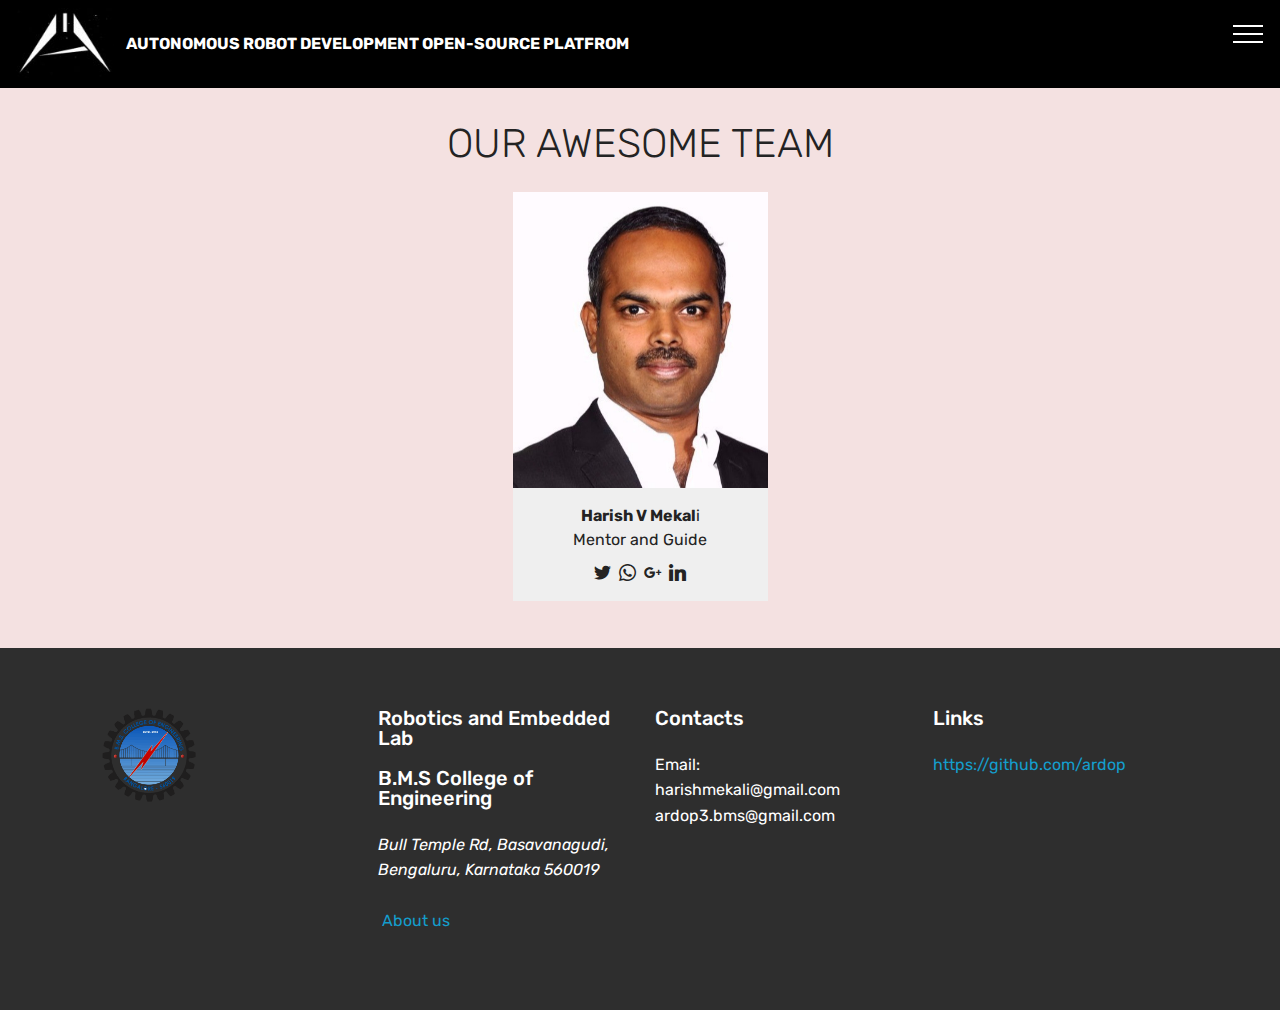
==== page2.html @ edfb64d7 "website update" ====
<!DOCTYPE html>
<html  >
<head>
  <!-- Site made with Mobirise Website Builder v4.12.3, https://mobirise.com -->
  <meta charset="UTF-8">
  <meta http-equiv="X-UA-Compatible" content="IE=edge">
  <meta name="generator" content="Mobirise v4.12.3, mobirise.com">
  <meta name="viewport" content="width=device-width, initial-scale=1, minimum-scale=1">
  <link rel="shortcut icon" href="assets/images/ardop-122x90.jpg" type="image/x-icon">
  <meta name="description" content="Web Page Generator Description">
  
  
  <title>Page 2</title>
  <link rel="stylesheet" href="assets/web/assets/mobirise-icons/mobirise-icons.css">
  <link rel="stylesheet" href="assets/bootstrap/css/bootstrap.min.css">
  <link rel="stylesheet" href="assets/bootstrap/css/bootstrap-grid.min.css">
  <link rel="stylesheet" href="assets/bootstrap/css/bootstrap-reboot.min.css">
  <link rel="stylesheet" href="assets/tether/tether.min.css">
  <link rel="stylesheet" href="assets/dropdown/css/style.css">
  <link rel="stylesheet" href="assets/socicon/css/styles.css">
  <link rel="stylesheet" href="assets/theme/css/style.css">
  <link rel="preload" as="style" href="assets/mobirise/css/mbr-additional.css"><link rel="stylesheet" href="assets/mobirise/css/mbr-additional.css" type="text/css">
  
  
  
</head>
<body>
  <section class="menu cid-s3asLBD0yb" once="menu" id="menu1-1q">

    

    <nav class="navbar navbar-expand beta-menu navbar-dropdown align-items-center navbar-fixed-top collapsed">
        <button class="navbar-toggler navbar-toggler-right" type="button" data-toggle="collapse" data-target="#navbarSupportedContent" aria-controls="navbarSupportedContent" aria-expanded="false" aria-label="Toggle navigation">
            <div class="hamburger">
                <span></span>
                <span></span>
                <span></span>
                <span></span>
            </div>
        </button>
        <div class="menu-logo">
            <div class="navbar-brand">
                <span class="navbar-logo">
                    <a href="index.html">
                         <img src="assets/images/ardop-122x90.jpg" alt="Mobirise" title="" style="height: 4.5rem;">
                    </a>
                </span>
                <span class="navbar-caption-wrap"><a class="navbar-caption text-white display-4" href="index.html">AUTONOMOUS ROBOT DEVELOPMENT OPEN-SOURCE PLATFROM&nbsp;</a></span>
            </div>
        </div>
        <div class="collapse navbar-collapse" id="navbarSupportedContent">
            <ul class="navbar-nav nav-dropdown nav-right" data-app-modern-menu="true"><li class="nav-item"><a class="nav-link link text-white display-4" href="page3.html"><span class="mbri-file mbr-iconfont mbr-iconfont-btn"></span>Documents &nbsp; &nbsp; &nbsp; &nbsp; &nbsp; &nbsp; &nbsp; &nbsp; &nbsp; &nbsp;&nbsp;</a></li><li class="nav-item"><a class="nav-link link text-white display-4" href="page4.html"><span class="mbri-play mbr-iconfont mbr-iconfont-btn"></span>Media &nbsp; &nbsp; &nbsp; &nbsp; &nbsp; &nbsp; &nbsp; &nbsp; &nbsp; &nbsp;</a></li><li class="nav-item">
                    <a class="nav-link link text-white display-4" href="page2.html">
                        <span class="mbri-search mbr-iconfont mbr-iconfont-btn"></span>
                        About Us
                    </a>
                </li></ul>
            
        </div>
    </nav>
</section>

<section class="engine"><a href="https://mobirise.info/c">site builder</a></section><section class="team1 cid-s3aLdApwO0" id="team1-1w">
    
    
    
    <div class="container align-center">
        <h2 class="pb-3 mbr-fonts-style mbr-section-title display-2">
            OUR AWESOME TEAM
        </h2>
        
        <div class="row media-row">
            
        <div class="team-item col-lg-3 col-md-6">
                <div class="item-image">
                    <img src="assets/images/harish-v-mekali-5-510x510.jpeg" alt="" title="">
                </div>
                <div class="item-caption py-3">
                    <div class="item-name px-2">
                        <p class="mbr-fonts-style display-5"><strong>
                           Harish V Mekal</strong>i</p>
                    </div>
                    <div class="item-role px-2">
                        <p>Mentor and Guide</p>
                    </div>
                    <div class="item-social pt-2">
                        
                            <span class="p-1 mbr-iconfont mbr-iconfont-social socicon-twitter socicon"></span>
                        
                        
                            <span class="p-1 mbr-iconfont mbr-iconfont-social socicon-whatsapp socicon"></span>
                        
                        
                            <span class="p-1 mbr-iconfont mbr-iconfont-social socicon-googleplus socicon"></span>
                        
                        
                            <span class="p-1 mbr-iconfont mbr-iconfont-social socicon-linkedin socicon"></span>
                        
                        <a href="https://www.instagram.com/mobirise/" target="_blank">
                            
                        </a>
                        <a href="https://www.youtube.com/channel/UCt_tncVAetpK5JeM8L-8jyw" target="_blank">    
                            
                        </a>
                    </div>
                </div>
            </div></div>    
    </div>
</section>

<section class="cid-s4Jyi9jMBf" id="footer1-37">

    

    

    <div class="container">
        <div class="media-container-row content text-white">
            <div class="col-12 col-md-3">
                <div class="media-wrap">
                    <a href="https://bmsce.ac.in">
                        <img src="assets/images/bmsce-192x190.png" alt="Mobirise" title="">
                    </a>
                </div>
            </div>
            <div class="col-12 col-md-3 mbr-fonts-style display-5">
                <h5 class="pb-3">Robotics and Embedded Lab<br><br>B.M.S College of Engineering</h5>
                <p class="mbr-text"><em>Bull Temple Rd, Basavanagudi, Bengaluru, Karnataka 560019</em><br><br>&nbsp;<a href="page2.html">About us&nbsp;</a></p>
            </div>
            <div class="col-12 col-md-3 mbr-fonts-style display-5">
                <h5 class="pb-3">
                    Contacts
                </h5>
                <p class="mbr-text">
                    Email: <br>harishmekali@gmail.com
<br>ardop3.bms@gmail.com&nbsp; &nbsp;&nbsp;<br><br></p>
            </div>
            <div class="col-12 col-md-3 mbr-fonts-style display-5">
                <h5 class="pb-3">
                    Links
                </h5>
                <p class="mbr-text"><a href="https://github.com/ardop" target="_blank">https://github.com/ardop</a></p>
            </div>
        </div>
        
    </div>
</section>


  <script src="assets/web/assets/jquery/jquery.min.js"></script>
  <script src="assets/popper/popper.min.js"></script>
  <script src="assets/bootstrap/js/bootstrap.min.js"></script>
  <script src="assets/tether/tether.min.js"></script>
  <script src="assets/smoothscroll/smooth-scroll.js"></script>
  <script src="assets/dropdown/js/nav-dropdown.js"></script>
  <script src="assets/dropdown/js/navbar-dropdown.js"></script>
  <script src="assets/touchswipe/jquery.touch-swipe.min.js"></script>
  <script src="assets/theme/js/script.js"></script>
  
  
</body>
</html>
---- assets/web/assets/mobirise-icons/mobirise-icons.css ----
@font-face {
  font-family: 'MobiriseIcons';
  src:  url('mobirise-icons.eot?spat4u');
  src:  url('mobirise-icons.eot?spat4u#iefix') format('embedded-opentype'),
    url('mobirise-icons.ttf?spat4u') format('truetype'),
    url('mobirise-icons.woff?spat4u') format('woff'),
    url('mobirise-icons.svg?spat4u#MobiriseIcons') format('svg');
  font-weight: normal;
  font-style: normal;
  font-display: swap;
}

[class^="mbri-"], [class*=" mbri-"] {
  /* use !important to prevent issues with browser extensions that change fonts */
  font-family: MobiriseIcons !important;
  speak: none;
  font-style: normal;
  font-weight: normal;
  font-variant: normal;
  text-transform: none;
  line-height: 1;

  /* Better Font Rendering =========== */
  -webkit-font-smoothing: antialiased;
  -moz-osx-font-smoothing: grayscale;
}

.mbri-add-submenu:before {
  content: "\e900";
}
.mbri-alert:before {
  content: "\e901";
}
.mbri-align-center:before {
  content: "\e902";
}
.mbri-align-justify:before {
  content: "\e903";
}
.mbri-align-left:before {
  content: "\e904";
}
.mbri-align-right:before {
  content: "\e905";
}
.mbri-android:before {
  content: "\e906";
}
.mbri-apple:before {
  content: "\e907";
}
.mbri-arrow-down:before {
  content: "\e908";
}
.mbri-arrow-next:before {
  content: "\e909";
}
.mbri-arrow-prev:before {
  content: "\e90a";
}
.mbri-arrow-up:before {
  content: "\e90b";
}
.mbri-bold:before {
  content: "\e90c";
}
.mbri-bookmark:before {
  content: "\e90d";
}
.mbri-bootstrap:before {
  content: "\e90e";
}
.mbri-briefcase:before {
  content: "\e90f";
}
.mbri-browse:before {
  content: "\e910";
}
.mbri-bulleted-list:before {
  content: "\e911";
}
.mbri-calendar:before {
  content: "\e912";
}
.mbri-camera:before {
  content: "\e913";
}
.mbri-cart-add:before {
  content: "\e914";
}
.mbri-cart-full:before {
  content: "\e915";
}
.mbri-cash:before {
  content: "\e916";
}
.mbri-change-style:before {
  content: "\e917";
}
.mbri-chat:before {
  content: "\e918";
}
.mbri-clock:before {
  content: "\e919";
}
.mbri-close:before {
  content: "\e91a";
}
.mbri-cloud:before {
  content: "\e91b";
}
.mbri-code:before {
  content: "\e91c";
}
.mbri-contact-form:before {
  content: "\e91d";
}
.mbri-credit-card:before {
  content: "\e91e";
}
.mbri-cursor-click:before {
  content: "\e91f";
}
.mbri-cust-feedback:before {
  content: "\e920";
}
.mbri-database:before {
  content: "\e921";
}
.mbri-delivery:before {
  content: "\e922";
}
.mbri-desktop:before {
  content: "\e923";
}
.mbri-devices:before {
  content: "\e924";
}
.mbri-down:before {
  content: "\e925";
}
.mbri-download:before {
  content: "\e989";
}
.mbri-drag-n-drop:before {
  content: "\e927";
}
.mbri-drag-n-drop2:before {
  content: "\e928";
}
.mbri-edit:before {
  content: "\e929";
}
.mbri-edit2:before {
  content: "\e92a";
}
.mbri-error:before {
  content: "\e92b";
}
.mbri-extension:before {
  content: "\e92c";
}
.mbri-features:before {
  content: "\e92d";
}
.mbri-file:before {
  content: "\e92e";
}
.mbri-flag:before {
  content: "\e92f";
}
.mbri-folder:before {
  content: "\e930";
}
.mbri-gift:before {
  content: "\e931";
}
.mbri-github:before {
  content: "\e932";
}
.mbri-globe:before {
  content: "\e933";
}
.mbri-globe-2:before {
  content: "\e934";
}
.mbri-growing-chart:before {
  content: "\e935";
}
.mbri-hearth:before {
  content: "\e936";
}
.mbri-help:before {
  content: "\e937";
}
.mbri-home:before {
  content: "\e938";
}
.mbri-hot-cup:before {
  content: "\e939";
}
.mbri-idea:before {
  content: "\e93a";
}
.mbri-image-gallery:before {
  content: "\e93b";
}
.mbri-image-slider:before {
  content: "\e93c";
}
.mbri-info:before {
  content: "\e93d";
}
.mbri-italic:before {
  content: "\e93e";
}
.mbri-key:before {
  content: "\e93f";
}
.mbri-laptop:before {
  content: "\e940";
}
.mbri-layers:before {
  content: "\e941";
}
.mbri-left-right:before {
  content: "\e942";
}
.mbri-left:before {
  content: "\e943";
}
.mbri-letter:before {
  content: "\e944";
}
.mbri-like:before {
  content: "\e945";
}
.mbri-link:before {
  content: "\e946";
}
.mbri-lock:before {
  content: "\e947";
}
.mbri-login:before {
  content: "\e948";
}
.mbri-logout:before {
  content: "\e949";
}
.mbri-magic-stick:before {
  content: "\e94a";
}
.mbri-map-pin:before {
  content: "\e94b";
}
.mbri-menu:before {
  content: "\e94c";
}
.mbri-mobile:before {
  content: "\e94d";
}
.mbri-mobile2:before {
  content: "\e94e";
}
.mbri-mobirise:before {
  content: "\e94f";
}
.mbri-more-horizontal:before {
  content: "\e950";
}
.mbri-more-vertical:before {
  content: "\e951";
}
.mbri-music:before {
  content: "\e952";
}
.mbri-new-file:before {
  content: "\e953";
}
.mbri-numbered-list:before {
  content: "\e954";
}
.mbri-opened-folder:before {
  content: "\e955";
}
.mbri-pages:before {
  content: "\e956";
}
.mbri-paper-plane:before {
  content: "\e957";
}
.mbri-paperclip:before {
  content: "\e958";
}
.mbri-photo:before {
  content: "\e959";
}
.mbri-photos:before {
  content: "\e95a";
}
.mbri-pin:before {
  content: "\e95b";
}
.mbri-play:before {
  content: "\e95c";
}
.mbri-plus:before {
  content: "\e95d";
}
.mbri-preview:before {
  content: "\e95e";
}
.mbri-print:before {
  content: "\e95f";
}
.mbri-protect:before {
  content: "\e960";
}
.mbri-question:before {
  content: "\e961";
}
.mbri-quote-left:before {
  content: "\e962";
}
.mbri-quote-right:before {
  content: "\e963";
}
.mbri-refresh:before {
  content: "\e964";
}
.mbri-responsive:before {
  content: "\e965";
}
.mbri-right:before {
  content: "\e966";
}
.mbri-rocket:before {
  content: "\e967";
}
.mbri-sad-face:before {
  content: "\e968";
}
.mbri-sale:before {
  content: "\e969";
}
.mbri-save:before {
  content: "\e96a";
}
.mbri-search:before {
  content: "\e96b";
}
.mbri-setting:before {
  content: "\e96c";
}
.mbri-setting2:before {
  content: "\e96d";
}
.mbri-setting3:before {
  content: "\e96e";
}
.mbri-share:before {
  content: "\e96f";
}
.mbri-shopping-bag:before {
  content: "\e970";
}
.mbri-shopping-basket:before {
  content: "\e971";
}
.mbri-shopping-cart:before {
  content: "\e972";
}
.mbri-sites:before {
  content: "\e973";
}
.mbri-smile-face:before {
  content: "\e974";
}
.mbri-speed:before {
  content: "\e975";
}
.mbri-star:before {
  content: "\e976";
}
.mbri-success:before {
  content: "\e977";
}
.mbri-sun:before {
  content: "\e978";
}
.mbri-sun2:before {
  content: "\e979";
}
.mbri-tablet:before {
  content: "\e97a";
}
.mbri-tablet-vertical:before {
  content: "\e97b";
}
.mbri-target:before {
  content: "\e97c";
}
.mbri-timer:before {
  content: "\e97d";
}
.mbri-to-ftp:before {
  content: "\e97e";
}
.mbri-to-local-drive:before {
  content: "\e97f";
}
.mbri-touch-swipe:before {
  content: "\e980";
}
.mbri-touch:before {
  content: "\e981";
}
.mbri-trash:before {
  content: "\e982";
}
.mbri-underline:before {
  content: "\e983";
}
.mbri-unlink:before {
  content: "\e984";
}
.mbri-unlock:before {
  content: "\e985";
}
.mbri-up-down:before {
  content: "\e986";
}
.mbri-up:before {
  content: "\e987";
}
.mbri-update:before {
  content: "\e988";
}
.mbri-upload:before {
 content: "\e926"; 
}
.mbri-user:before {
  content: "\e98a";
}
.mbri-user2:before {
  content: "\e98b";
}
.mbri-users:before {
  content: "\e98c";
}
.mbri-video:before {
  content: "\e98d";
}
.mbri-video-play:before {
  content: "\e98e";
}
.mbri-watch:before {
  content: "\e98f";
}
.mbri-website-theme:before {
  content: "\e990";
}
.mbri-wifi:before {
  content: "\e991";
}
.mbri-windows:before {
  content: "\e992";
}
.mbri-zoom-out:before {
  content: "\e993";
}
.mbri-redo:before {
  content: "\e994";
}
.mbri-undo:before {
  content: "\e995";
}
---- assets/dropdown/css/style.css ----
.navbar-dropdown {
  left: 0;
  padding: 0;
  position: absolute;
  right: 0;
  top: 0;
  transition: all 0.45s ease;
  z-index: 1030;
  background: #282828; }
  .navbar-dropdown .navbar-logo {
    margin-right: 0.8rem;
    transition: margin 0.3s ease-in-out;
    vertical-align: middle; }
    .navbar-dropdown .navbar-logo img {
      height: 3.125rem;
      transition: all 0.3s ease-in-out; }
    .navbar-dropdown .navbar-logo.mbr-iconfont {
      font-size: 3.125rem;
      line-height: 3.125rem; }
  .navbar-dropdown .navbar-caption {
    font-weight: 700;
    white-space: normal;
    vertical-align: -4px;
    line-height: 3.125rem !important; }
    .navbar-dropdown .navbar-caption, .navbar-dropdown .navbar-caption:hover {
      color: inherit;
      text-decoration: none; }
  .navbar-dropdown .mbr-iconfont + .navbar-caption {
    vertical-align: -1px; }
  .navbar-dropdown.navbar-fixed-top {
    position: fixed; }
  .navbar-dropdown .navbar-brand span {
    vertical-align: -4px; }
  .navbar-dropdown.bg-color.transparent {
    background: none; }
  .navbar-dropdown.navbar-short .navbar-brand {
    padding: 0.625rem 0; }
    .navbar-dropdown.navbar-short .navbar-brand span {
      vertical-align: -1px; }
  .navbar-dropdown.navbar-short .navbar-caption {
    line-height: 2.375rem !important;
    vertical-align: -2px; }
  .navbar-dropdown.navbar-short .navbar-logo {
    margin-right: 0.5rem; }
    .navbar-dropdown.navbar-short .navbar-logo img {
      height: 2.375rem; }
    .navbar-dropdown.navbar-short .navbar-logo.mbr-iconfont {
      font-size: 2.375rem;
      line-height: 2.375rem; }
  .navbar-dropdown.navbar-short .mbr-table-cell {
    height: 3.625rem; }
  .navbar-dropdown .navbar-close {
    left: 0.6875rem;
    position: fixed;
    top: 0.75rem;
    z-index: 1000; }
  .navbar-dropdown .hamburger-icon {
    content: "";
    display: inline-block;
    vertical-align: middle;
    width: 16px;
    -webkit-box-shadow: 0 -6px 0 1px #282828,0 0 0 1px #282828,0 6px 0 1px #282828;
    -moz-box-shadow: 0 -6px 0 1px #282828,0 0 0 1px #282828,0 6px 0 1px #282828;
    box-shadow: 0 -6px 0 1px #282828,0 0 0 1px #282828,0 6px 0 1px #282828; }

.dropdown-menu .dropdown-toggle[data-toggle="dropdown-submenu"]::after {
  border-bottom: 0.35em solid transparent;
  border-left: 0.35em solid;
  border-right: 0;
  border-top: 0.35em solid transparent;
  margin-left: 0.3rem; }

.dropdown-menu .dropdown-item:focus {
  outline: 0; }

.nav-dropdown {
  font-size: 0.75rem;
  font-weight: 500;
  height: auto !important; }
  .nav-dropdown .nav-btn {
    padding-left: 1rem; }
  .nav-dropdown .link {
    margin: .667em 1.667em;
    font-weight: 500;
    padding: 0;
    transition: color .2s ease-in-out; }
    .nav-dropdown .link.dropdown-toggle {
      margin-right: 2.583em; }
      .nav-dropdown .link.dropdown-toggle::after {
        margin-left: .25rem;
        border-top: 0.35em solid;
        border-right: 0.35em solid transparent;
        border-left: 0.35em solid transparent;
        border-bottom: 0; }
      .nav-dropdown .link.dropdown-toggle[aria-expanded="true"] {
        margin: 0;
        padding: 0.667em 3.263em  0.667em 1.667em; }
  .nav-dropdown .link::after,
  .nav-dropdown .dropdown-item::after {
    color: inherit; }
  .nav-dropdown .btn {
    font-size: 0.75rem;
    font-weight: 700;
    letter-spacing: 0;
    margin-bottom: 0;
    padding-left: 1.25rem;
    padding-right: 1.25rem; }
  .nav-dropdown .dropdown-menu {
    border-radius: 0;
    border: 0;
    left: 0;
    margin: 0;
    padding-bottom: 1.25rem;
    padding-top: 1.25rem;
    position: relative; }
  .nav-dropdown .dropdown-submenu {
    margin-left: 0.125rem;
    top: 0; }
  .nav-dropdown .dropdown-item {
    font-weight: 500;
    line-height: 2;
    padding: 0.3846em 4.615em 0.3846em 1.5385em;
    position: relative;
    transition: color .2s ease-in-out, background-color .2s ease-in-out; }
    .nav-dropdown .dropdown-item::after {
      margin-top: -0.3077em;
      position: absolute;
      right: 1.1538em;
      top: 50%; }
    .nav-dropdown .dropdown-item:focus, .nav-dropdown .dropdown-item:hover {
      background: none; }

@media (max-width: 767px) {
  .nav-dropdown.navbar-toggleable-sm {
    bottom: 0;
    display: none;
    left: 0;
    overflow-x: hidden;
    position: fixed;
    top: 0;
    transform: translateX(-100%);
    -ms-transform: translateX(-100%);
    -webkit-transform: translateX(-100%);
    width: 18.75rem;
    z-index: 999; } }
.nav-dropdown.navbar-toggleable-xl {
  bottom: 0;
  display: none;
  left: 0;
  overflow-x: hidden;
  position: fixed;
  top: 0;
  transform: translateX(-100%);
  -ms-transform: translateX(-100%);
  -webkit-transform: translateX(-100%);
  width: 18.75rem;
  z-index: 999; }

.nav-dropdown-sm {
  display: block !important;
  overflow-x: hidden;
  overflow: auto;
  padding-top: 3.875rem; }
  .nav-dropdown-sm::after {
    content: "";
    display: block;
    height: 3rem;
    width: 100%; }
  .nav-dropdown-sm.collapse.in ~ .navbar-close {
    display: block !important; }
  .nav-dropdown-sm.collapsing, .nav-dropdown-sm.collapse.in {
    transform: translateX(0);
    -ms-transform: translateX(0);
    -webkit-transform: translateX(0);
    transition: all 0.25s ease-out;
    -webkit-transition: all 0.25s ease-out;
    background: #282828; }
  .nav-dropdown-sm.collapsing[aria-expanded="false"] {
    transform: translateX(-100%);
    -ms-transform: translateX(-100%);
    -webkit-transform: translateX(-100%); }
  .nav-dropdown-sm .nav-item {
    display: block;
    margin-left: 0 !important;
    padding-left: 0; }
  .nav-dropdown-sm .link,
  .nav-dropdown-sm .dropdown-item {
    border-top: 1px dotted rgba(255, 255, 255, 0.1);
    font-size: 0.8125rem;
    line-height: 1.6;
    margin: 0 !important;
    padding: 0.875rem 2.4rem 0.875rem 1.5625rem !important;
    position: relative;
    white-space: normal; }
    .nav-dropdown-sm .link:focus, .nav-dropdown-sm .link:hover,
    .nav-dropdown-sm .dropdown-item:focus,
    .nav-dropdown-sm .dropdown-item:hover {
      background: rgba(0, 0, 0, 0.2) !important;
      color: #c0a375; }
  .nav-dropdown-sm .nav-btn {
    position: relative;
    padding: 1.5625rem 1.5625rem 0 1.5625rem; }
    .nav-dropdown-sm .nav-btn::before {
      border-top: 1px dotted rgba(255, 255, 255, 0.1);
      content: "";
      left: 0;
      position: absolute;
      top: 0;
      width: 100%; }
    .nav-dropdown-sm .nav-btn + .nav-btn {
      padding-top: 0.625rem; }
      .nav-dropdown-sm .nav-btn + .nav-btn::before {
        display: none; }
  .nav-dropdown-sm .btn {
    padding: 0.625rem 0; }
  .nav-dropdown-sm .dropdown-toggle[data-toggle="dropdown-submenu"]::after {
    margin-left: .25rem;
    border-top: 0.35em solid;
    border-right: 0.35em solid transparent;
    border-left: 0.35em solid transparent;
    border-bottom: 0; }
  .nav-dropdown-sm .dropdown-toggle[data-toggle="dropdown-submenu"][aria-expanded="true"]::after {
    border-top: 0;
    border-right: 0.35em solid transparent;
    border-left: 0.35em solid transparent;
    border-bottom: 0.35em solid; }
  .nav-dropdown-sm .dropdown-menu {
    margin: 0;
    padding: 0;
    position: relative;
    top: 0;
    left: 0;
    width: 100%;
    border: 0;
    float: none;
    border-radius: 0;
    background: none; }
  .nav-dropdown-sm .dropdown-submenu {
    left: 100%;
    margin-left: 0.125rem;
    margin-top: -1.25rem;
    top: 0; }

.navbar-toggleable-sm .nav-dropdown .dropdown-menu {
  position: absolute; }

.navbar-toggleable-sm .nav-dropdown .dropdown-submenu {
  left: 100%;
  margin-left: 0.125rem;
  margin-top: -1.25rem;
  top: 0; }

.navbar-toggleable-sm.opened .nav-dropdown .dropdown-menu {
  position: relative; }

.navbar-toggleable-sm.opened .nav-dropdown .dropdown-submenu {
  left: 0;
  margin-left: 00rem;
  margin-top: 0rem;
  top: 0; }

.is-builder .nav-dropdown.collapsing {
  transition: none !important; }

/*# sourceMappingURL=style.css.map */
---- assets/socicon/css/styles.css ----
@charset "UTF-8";

@font-face {
  font-family: 'Socicon';
  src:  url('../fonts/socicon.eot');
  src:  url('../fonts/socicon.eot?#iefix') format('embedded-opentype'),
    url('../fonts/socicon.woff2') format('woff2'),
    url('../fonts/socicon.ttf') format('truetype'),
    url('../fonts/socicon.woff') format('woff'),
    url('../fonts/socicon.svg#socicon') format('svg');
  font-weight: normal;
  font-style: normal;
}

[data-icon]:before {
  font-family: "socicon" !important;
  content: attr(data-icon);
  font-style: normal !important;
  font-weight: normal !important;
  font-variant: normal !important;
  text-transform: none !important;
  speak: none;
  line-height: 1;
  -webkit-font-smoothing: antialiased;
  -moz-osx-font-smoothing: grayscale;
}

[class^="socicon-"], [class*=" socicon-"] {
  /* use !important to prevent issues with browser extensions that change fonts */
  font-family: 'Socicon' !important;
  speak: none;
  font-style: normal;
  font-weight: normal;
  font-variant: normal;
  text-transform: none;
  line-height: 1;

  /* Better Font Rendering =========== */
  -webkit-font-smoothing: antialiased;
  -moz-osx-font-smoothing: grayscale;
}

.socicon-eitaa:before {
  content: "\e97c";
}
.socicon-soroush:before {
  content: "\e97d";
}
.socicon-bale:before {
  content: "\e97e";
}
.socicon-zazzle:before {
  content: "\e97b";
}
.socicon-society6:before {
  content: "\e97a";
}
.socicon-redbubble:before {
  content: "\e979";
}
.socicon-avvo:before {
  content: "\e978";
}
.socicon-stitcher:before {
  content: "\e977";
}
.socicon-googlehangouts:before {
  content: "\e974";
}
.socicon-dlive:before {
  content: "\e975";
}
.socicon-vsco:before {
  content: "\e976";
}
.socicon-flipboard:before {
  content: "\e973";
}
.socicon-ubuntu:before {
  content: "\e958";
}
.socicon-artstation:before {
  content: "\e959";
}
.socicon-invision:before {
  content: "\e95a";
}
.socicon-torial:before {
  content: "\e95b";
}
.socicon-collectorz:before {
  content: "\e95c";
}
.socicon-seenthis:before {
  content: "\e95d";
}
.socicon-googleplaymusic:before {
  content: "\e95e";
}
.socicon-debian:before {
  content: "\e95f";
}
.socicon-filmfreeway:before {
  content: "\e960";
}
.socicon-gnome:before {
  content: "\e961";
}
.socicon-itchio:before {
  content: "\e962";
}
.socicon-jamendo:before {
  content: "\e963";
}
.socicon-mix:before {
  content: "\e964";
}
.socicon-sharepoint:before {
  content: "\e965";
}
.socicon-tinder:before {
  content: "\e966";
}
.socicon-windguru:before {
  content: "\e967";
}
.socicon-cdbaby:before {
  content: "\e968";
}
.socicon-elementaryos:before {
  content: "\e969";
}
.socicon-stage32:before {
  content: "\e96a";
}
.socicon-tiktok:before {
  content: "\e96b";
}
.socicon-gitter:before {
  content: "\e96c";
}
.socicon-letterboxd:before {
  content: "\e96d";
}
.socicon-threema:before {
  content: "\e96e";
}
.socicon-splice:before {
  content: "\e96f";
}
.socicon-metapop:before {
  content: "\e970";
}
.socicon-naver:before {
  content: "\e971";
}
.socicon-remote:before {
  content: "\e972";
}
.socicon-internet:before {
  content: "\e957";
}
.socicon-moddb:before {
  content: "\e94b";
}
.socicon-indiedb:before {
  content: "\e94c";
}
.socicon-traxsource:before {
  content: "\e94d";
}
.socicon-gamefor:before {
  content: "\e94e";
}
.socicon-pixiv:before {
  content: "\e94f";
}
.socicon-myanimelist:before {
  content: "\e950";
}
.socicon-blackberry:before {
  content: "\e951";
}
.socicon-wickr:before {
  content: "\e952";
}
.socicon-spip:before {
  content: "\e953";
}
.socicon-napster:before {
  content: "\e954";
}
.socicon-beatport:before {
  content: "\e955";
}
.socicon-hackerone:before {
  content: "\e956";
}
.socicon-hackernews:before {
  content: "\e946";
}
.socicon-smashwords:before {
  content: "\e947";
}
.socicon-kobo:before {
  content: "\e948";
}
.socicon-bookbub:before {
  content: "\e949";
}
.socicon-mailru:before {
  content: "\e94a";
}
.socicon-gitlab:before {
  content: "\e945";
}
.socicon-instructables:before {
  content: "\e944";
}
.socicon-portfolio:before {
  content: "\e943";
}
.socicon-codered:before {
  content: "\e940";
}
.socicon-origin:before {
  content: "\e941";
}
.socicon-nextdoor:before {
  content: "\e942";
}
.socicon-udemy:before {
  content: "\e93f";
}
.socicon-livemaster:before {
  content: "\e93e";
}
.socicon-crunchbase:before {
  content: "\e93b";
}
.socicon-homefy:before {
  content: "\e93c";
}
.socicon-calendly:before {
  content: "\e93d";
}
.socicon-realtor:before {
  content: "\e90f";
}
.socicon-tidal:before {
  content: "\e910";
}
.socicon-qobuz:before {
  content: "\e911";
}
.socicon-natgeo:before {
  content: "\e912";
}
.socicon-mastodon:before {
  content: "\e913";
}
.socicon-unsplash:before {
  content: "\e914";
}
.socicon-homeadvisor:before {
  content: "\e915";
}
.socicon-angieslist:before {
  content: "\e916";
}
.socicon-codepen:before {
  content: "\e917";
}
.socicon-slack:before {
  content: "\e918";
}
.socicon-openaigym:before {
  content: "\e919";
}
.socicon-logmein:before {
  content: "\e91a";
}
.socicon-fiverr:before {
  content: "\e91b";
}
.socicon-gotomeeting:before {
  content: "\e91c";
}
.socicon-aliexpress:before {
  content: "\e91d";
}
.socicon-guru:before {
  content: "\e91e";
}
.socicon-appstore:before {
  content: "\e91f";
}
.socicon-homes:before {
  content: "\e920";
}
.socicon-zoom:before {
  content: "\e921";
}
.socicon-alibaba:before {
  content: "\e922";
}
.socicon-craigslist:before {
  content: "\e923";
}
.socicon-wix:before {
  content: "\e924";
}
.socicon-redfin:before {
  content: "\e925";
}
.socicon-googlecalendar:before {
  content: "\e926";
}
.socicon-shopify:before {
  content: "\e927";
}
.socicon-freelancer:before {
  content: "\e928";
}
.socicon-seedrs:before {
  content: "\e929";
}
.socicon-bing:before {
  content: "\e92a";
}
.socicon-doodle:before {
  content: "\e92b";
}
.socicon-bonanza:before {
  content: "\e92c";
}
.socicon-squarespace:before {
  content: "\e92d";
}
.socicon-toptal:before {
  content: "\e92e";
}
.socicon-gust:before {
  content: "\e92f";
}
.socicon-ask:before {
  content: "\e930";
}
.socicon-trulia:before {
  content: "\e931";
}
.socicon-loomly:before {
  content: "\e932";
}
.socicon-ghost:before {
  content: "\e933";
}
.socicon-upwork:before {
  content: "\e934";
}
.socicon-fundable:before {
  content: "\e935";
}
.socicon-booking:before {
  content: "\e936";
}
.socicon-googlemaps:before {
  content: "\e937";
}
.socicon-zillow:before {
  content: "\e938";
}
.socicon-niconico:before {
  content: "\e939";
}
.socicon-toneden:before {
  content: "\e93a";
}
.socicon-augment:before {
  content: "\e908";
}
.socicon-bitbucket:before {
  content: "\e909";
}
.socicon-fyuse:before {
  content: "\e90a";
}
.socicon-yt-gaming:before {
  content: "\e90b";
}
.socicon-sketchfab:before {
  content: "\e90c";
}
.socicon-mobcrush:before {
  content: "\e90d";
}
.socicon-microsoft:before {
  content: "\e90e";
}
.socicon-pandora:before {
  content: "\e907";
}
.socicon-messenger:before {
  content: "\e906";
}
.socicon-gamewisp:before {
  content: "\e905";
}
.socicon-bloglovin:before {
  content: "\e904";
}
.socicon-tunein:before {
  content: "\e903";
}
.socicon-gamejolt:before {
  content: "\e901";
}
.socicon-trello:before {
  content: "\e902";
}
.socicon-spreadshirt:before {
  content: "\e900";
}
.socicon-500px:before {
  content: "\e000";
}
.socicon-8tracks:before {
  content: "\e001";
}
.socicon-airbnb:before {
  content: "\e002";
}
.socicon-alliance:before {
  content: "\e003";
}
.socicon-amazon:before {
  content: "\e004";
}
.socicon-amplement:before {
  content: "\e005";
}
.socicon-android:before {
  content: "\e006";
}
.socicon-angellist:before {
  content: "\e007";
}
.socicon-apple:before {
  content: "\e008";
}
.socicon-appnet:before {
  content: "\e009";
}
.socicon-baidu:before {
  content: "\e00a";
}
.socicon-bandcamp:before {
  content: "\e00b";
}
.socicon-battlenet:before {
  content: "\e00c";
}
.socicon-mixer:before {
  content: "\e00d";
}
.socicon-bebee:before {
  content: "\e00e";
}
.socicon-bebo:before {
  content: "\e00f";
}
.socicon-behance:before {
  content: "\e010";
}
.socicon-blizzard:before {
  content: "\e011";
}
.socicon-blogger:before {
  content: "\e012";
}
.socicon-buffer:before {
  content: "\e013";
}
.socicon-chrome:before {
  content: "\e014";
}
.socicon-coderwall:before {
  content: "\e015";
}
.socicon-curse:before {
  content: "\e016";
}
.socicon-dailymotion:before {
  content: "\e017";
}
.socicon-deezer:before {
  content: "\e018";
}
.socicon-delicious:before {
  content: "\e019";
}
.socicon-deviantart:before {
  content: "\e01a";
}
.socicon-diablo:before {
  content: "\e01b";
}
.socicon-digg:before {
  content: "\e01c";
}
.socicon-discord:before {
  content: "\e01d";
}
.socicon-disqus:before {
  content: "\e01e";
}
.socicon-douban:before {
  content: "\e01f";
}
.socicon-draugiem:before {
  content: "\e020";
}
.socicon-dribbble:before {
  content: "\e021";
}
.socicon-drupal:before {
  content: "\e022";
}
.socicon-ebay:before {
  content: "\e023";
}
.socicon-ello:before {
  content: "\e024";
}
.socicon-endomodo:before {
  content: "\e025";
}
.socicon-envato:before {
  content: "\e026";
}
.socicon-etsy:before {
  content: "\e027";
}
.socicon-facebook:before {
  content: "\e028";
}
.socicon-feedburner:before {
  content: "\e029";
}
.socicon-filmweb:before {
  content: "\e02a";
}
.socicon-firefox:before {
  content: "\e02b";
}
.socicon-flattr:before {
  content: "\e02c";
}
.socicon-flickr:before {
  content: "\e02d";
}
.socicon-formulr:before {
  content: "\e02e";
}
.socicon-forrst:before {
  content: "\e02f";
}
.socicon-foursquare:before {
  content: "\e030";
}
.socicon-friendfeed:before {
  content: "\e031";
}
.socicon-github:before {
  content: "\e032";
}
.socicon-goodreads:before {
  content: "\e033";
}
.socicon-google:before {
  content: "\e034";
}
.socicon-googlescholar:before {
  content: "\e035";
}
.socicon-googlegroups:before {
  content: "\e036";
}
.socicon-googlephotos:before {
  content: "\e037";
}
.socicon-googleplus:before {
  content: "\e038";
}
.socicon-grooveshark:before {
  content: "\e039";
}
.socicon-hackerrank:before {
  content: "\e03a";
}
.socicon-hearthstone:before {
  content: "\e03b";
}
.socicon-hellocoton:before {
  content: "\e03c";
}
.socicon-heroes:before {
  content: "\e03d";
}
.socicon-smashcast:before {
  content: "\e03e";
}
.socicon-horde:before {
  content: "\e03f";
}
.socicon-houzz:before {
  content: "\e040";
}
.socicon-icq:before {
  content: "\e041";
}
.socicon-identica:before {
  content: "\e042";
}
.socicon-imdb:before {
  content: "\e043";
}
.socicon-instagram:before {
  content: "\e044";
}
.socicon-issuu:before {
  content: "\e045";
}
.socicon-istock:before {
  content: "\e046";
}
.socicon-itunes:before {
  content: "\e047";
}
.socicon-keybase:before {
  content: "\e048";
}
.socicon-lanyrd:before {
  content: "\e049";
}
.socicon-lastfm:before {
  content: "\e04a";
}
.socicon-line:before {
  content: "\e04b";
}
.socicon-linkedin:before {
  content: "\e04c";
}
.socicon-livejournal:before {
  content: "\e04d";
}
.socicon-lyft:before {
  content: "\e04e";
}
.socicon-macos:before {
  content: "\e04f";
}
.socicon-mail:before {
  content: "\e050";
}
.socicon-medium:before {
  content: "\e051";
}
.socicon-meetup:before {
  content: "\e052";
}
.socicon-mixcloud:before {
  content: "\e053";
}
.socicon-modelmayhem:before {
  content: "\e054";
}
.socicon-mumble:before {
  content: "\e055";
}
.socicon-myspace:before {
  content: "\e056";
}
.socicon-newsvine:before {
  content: "\e057";
}
.socicon-nintendo:before {
  content: "\e058";
}
.socicon-npm:before {
  content: "\e059";
}
.socicon-odnoklassniki:before {
  content: "\e05a";
}
.socicon-openid:before {
  content: "\e05b";
}
.socicon-opera:before {
  content: "\e05c";
}
.socicon-outlook:before {
  content: "\e05d";
}
.socicon-overwatch:before {
  content: "\e05e";
}
.socicon-patreon:before {
  content: "\e05f";
}
.socicon-paypal:before {
  content: "\e060";
}
.socicon-periscope:before {
  content: "\e061";
}
.socicon-persona:before {
  content: "\e062";
}
.socicon-pinterest:before {
  content: "\e063";
}
.socicon-play:before {
  content: "\e064";
}
.socicon-player:before {
  content: "\e065";
}
.socicon-playstation:before {
  content: "\e066";
}
.socicon-pocket:before {
  content: "\e067";
}
.socicon-qq:before {
  content: "\e068";
}
.socicon-quora:before {
  content: "\e069";
}
.socicon-raidcall:before {
  content: "\e06a";
}
.socicon-ravelry:before {
  content: "\e06b";
}
.socicon-reddit:before {
  content: "\e06c";
}
.socicon-renren:before {
  content: "\e06d";
}
.socicon-researchgate:before {
  content: "\e06e";
}
.socicon-residentadvisor:before {
  content: "\e06f";
}
.socicon-reverbnation:before {
  content: "\e070";
}
.socicon-rss:before {
  content: "\e071";
}
.socicon-sharethis:before {
  content: "\e072";
}
.socicon-skype:before {
  content: "\e073";
}
.socicon-slideshare:before {
  content: "\e074";
}
.socicon-smugmug:before {
  content: "\e075";
}
.socicon-snapchat:before {
  content: "\e076";
}
.socicon-songkick:before {
  content: "\e077";
}
.socicon-soundcloud:before {
  content: "\e078";
}
.socicon-spotify:before {
  content: "\e079";
}
.socicon-stackexchange:before {
  content: "\e07a";
}
.socicon-stackoverflow:before {
  content: "\e07b";
}
.socicon-starcraft:before {
  content: "\e07c";
}
.socicon-stayfriends:before {
  content: "\e07d";
}
.socicon-steam:before {
  content: "\e07e";
}
.socicon-storehouse:before {
  content: "\e07f";
}
.socicon-strava:before {
  content: "\e080";
}
.socicon-streamjar:before {
  content: "\e081";
}
.socicon-stumbleupon:before {
  content: "\e082";
}
.socicon-swarm:before {
  content: "\e083";
}
.socicon-teamspeak:before {
  content: "\e084";
}
.socicon-teamviewer:before {
  content: "\e085";
}
.socicon-technorati:before {
  content: "\e086";
}
.socicon-telegram:before {
  content: "\e087";
}
.socicon-tripadvisor:before {
  content: "\e088";
}
.socicon-tripit:before {
  content: "\e089";
}
.socicon-triplej:before {
  content: "\e08a";
}
.socicon-tumblr:before {
  content: "\e08b";
}
.socicon-twitch:before {
  content: "\e08c";
}
.socicon-twitter:before {
  content: "\e08d";
}
.socicon-uber:before {
  content: "\e08e";
}
.socicon-ventrilo:before {
  content: "\e08f";
}
.socicon-viadeo:before {
  content: "\e090";
}
.socicon-viber:before {
  content: "\e091";
}
.socicon-viewbug:before {
  content: "\e092";
}
.socicon-vimeo:before {
  content: "\e093";
}
.socicon-vine:before {
  content: "\e094";
}
.socicon-vkontakte:before {
  content: "\e095";
}
.socicon-warcraft:before {
  content: "\e096";
}
.socicon-wechat:before {
  content: "\e097";
}
.socicon-weibo:before {
  content: "\e098";
}
.socicon-whatsapp:before {
  content: "\e099";
}
.socicon-wikipedia:before {
  content: "\e09a";
}
.socicon-windows:before {
  content: "\e09b";
}
.socicon-wordpress:before {
  content: "\e09c";
}
.socicon-wykop:before {
  content: "\e09d";
}
.socicon-xbox:before {
  content: "\e09e";
}
.socicon-xing:before {
  content: "\e09f";
}
.socicon-yahoo:before {
  content: "\e0a0";
}
.socicon-yammer:before {
  content: "\e0a1";
}
.socicon-yandex:before {
  content: "\e0a2";
}
.socicon-yelp:before {
  content: "\e0a3";
}
.socicon-younow:before {
  content: "\e0a4";
}
.socicon-youtube:before {
  content: "\e0a5";
}
.socicon-zapier:before {
  content: "\e0a6";
}
.socicon-zerply:before {
  content: "\e0a7";
}
.socicon-zomato:before {
  content: "\e0a8";
}
.socicon-zynga:before {
  content: "\e0a9";
}
---- assets/theme/css/style.css ----
@charset "UTF-8";
/*!
 * Mobirise v4 theme (https://mobirise.com/)
 * Copyright 2017 Mobirise
 */
section {
  background-color: #eeeeee;
}

body {
  font-style: normal;
  line-height: 1.5;
}

section,
.container,
.container-fluid {
  position: relative;
  word-wrap: break-word;
}

a.mbr-iconfont:hover {
  text-decoration: none;
}

.article .lead p,
.article .lead ul,
.article .lead ol,
.article .lead pre,
.article .lead blockquote {
  margin-bottom: 0;
}

ul,
ol,
pre,
blockquote {
  margin-bottom: 2.3125rem;
}

pre {
  background: #f4f4f4;
  padding: 10px 24px;
  white-space: pre-wrap;
}

.inactive {
  -webkit-user-select: none;
  -moz-user-select: none;
  -ms-user-select: none;
  user-select: none;
  pointer-events: none;
  -webkit-user-drag: none;
  user-drag: none;
}

.mbr-section__comments .row {
  justify-content: center;
  -webkit-justify-content: center;
}

a {
  font-style: normal;
  font-weight: 400;
  cursor: pointer;
}
a, a:hover {
  text-decoration: none;
}

figure {
  margin-bottom: 0;
}

body {
  color: #232323;
}

h1,
h2,
h3,
h4,
h5,
h6,
.h1,
.h2,
.h3,
.h4,
.h5,
.h6,
.display-1,
.display-2,
.display-3,
.display-4 {
  line-height: 1;
  word-break: break-word;
  word-wrap: break-word;
}

.mbr-section-title {
  font-style: normal;
  line-height: 1.2;
}

.mbr-section-subtitle {
  line-height: 1.3;
}

.mbr-text {
  font-style: normal;
  line-height: 1.6;
}

b,
strong {
  font-weight: bold;
}

blockquote {
  padding: 10px 0 10px 20px;
  position: relative;
  border-left: 2px solid;
  border-color: #ff3366;
}

input:-webkit-autofill, input:-webkit-autofill:hover, input:-webkit-autofill:focus, input:-webkit-autofill:active {
  transition-delay: 9999s;
  transition-property: background-color, color;
}

textarea[type=hidden] {
  display: none;
}

body {
  position: relative;
}

section {
  background-position: 50% 50%;
  background-repeat: no-repeat;
  background-size: cover;
}
section .mbr-background-video,
section .mbr-background-video-preview {
  position: absolute;
  bottom: 0;
  left: 0;
  right: 0;
  top: 0;
}

.hidden {
  visibility: hidden;
}

.mbr-z-index20 {
  z-index: 20;
}

/*! Base colors */
.mbr-white {
  color: #ffffff;
}

.mbr-black {
  color: #000000;
}

.mbr-bg-white {
  background-color: #ffffff;
}

.mbr-bg-black {
  background-color: #000000;
}

/*! Text-aligns */
.align-left {
  text-align: left;
}

.align-center {
  text-align: center;
}

.align-right {
  text-align: right;
}

@media (max-width: 767px) {
  .align-left,
.align-center,
.align-right,
.mbr-section-btn,
.mbr-section-title {
    text-align: center;
  }
}
/*! Font-weight  */
.mbr-light {
  font-weight: 300;
}

.mbr-regular {
  font-weight: 400;
}

.mbr-semibold {
  font-weight: 500;
}

.mbr-bold {
  font-weight: 700;
}

/*! Media  */
.media-size-item {
  -webkit-flex: 1 1 auto;
  -moz-flex: 1 1 auto;
  -ms-flex: 1 1 auto;
  -o-flex: 1 1 auto;
  flex: 1 1 auto;
}

.media-content {
  -webkit-flex-basis: 100%;
  flex-basis: 100%;
}

.media-container-row {
  display: -ms-flexbox;
  display: -webkit-flex;
  display: flex;
  -webkit-flex-direction: row;
  -ms-flex-direction: row;
  flex-direction: row;
  -webkit-flex-wrap: wrap;
  -ms-flex-wrap: wrap;
  flex-wrap: wrap;
  -webkit-justify-content: center;
  -ms-flex-pack: center;
  justify-content: center;
  -webkit-align-content: center;
  -ms-flex-line-pack: center;
  align-content: center;
  -webkit-align-items: start;
  -ms-flex-align: start;
  align-items: start;
}
.media-container-row .media-size-item {
  width: 400px;
}

.media-container-column {
  display: -ms-flexbox;
  display: -webkit-flex;
  display: flex;
  -webkit-flex-direction: column;
  -ms-flex-direction: column;
  flex-direction: column;
  -webkit-flex-wrap: wrap;
  -ms-flex-wrap: wrap;
  flex-wrap: wrap;
  -webkit-justify-content: center;
  -ms-flex-pack: center;
  justify-content: center;
  -webkit-align-content: center;
  -ms-flex-line-pack: center;
  align-content: center;
  -webkit-align-items: stretch;
  -ms-flex-align: stretch;
  align-items: stretch;
}
.media-container-column > * {
  width: 100%;
}

@media (min-width: 992px) {
  .media-container-row {
    -webkit-flex-wrap: nowrap;
    -ms-flex-wrap: nowrap;
    flex-wrap: nowrap;
  }
}
figure {
  overflow: hidden;
}

figure[mbr-media-size] {
  transition: width 0.1s;
}

.mbr-figure img,
.mbr-figure iframe {
  display: block;
  width: 100%;
}

.card {
  background-color: transparent;
  border: none;
}

.card-box {
  width: 100%;
}

.card-img {
  text-align: center;
  flex-shrink: 0;
  -webkit-flex-shrink: 0;
}

.media {
  max-width: 100%;
  margin: 0 auto;
}

.mbr-figure {
  -ms-flex-item-align: center;
  -ms-grid-row-align: center;
  -webkit-align-self: center;
  align-self: center;
}

.media-container > div {
  max-width: 100%;
}

.mbr-figure img,
.card-img img {
  width: 100%;
}

@media (max-width: 991px) {
  .media-size-item {
    width: auto !important;
  }

  .media {
    width: auto;
  }

  .mbr-figure {
    width: 100% !important;
  }
}
/*! Buttons */
.btn {
  font-weight: 500;
  border-width: 2px;
  font-style: normal;
  letter-spacing: 1px;
  margin: 0.4rem 0.8rem;
  white-space: normal;
  -webkit-transition: all 0.3s ease-in-out;
  -moz-transition: all 0.3s ease-in-out;
  transition: all 0.3s ease-in-out;
  display: inline-flex;
  align-items: center;
  justify-content: center;
  word-break: break-word;
  -webkit-align-items: center;
  -webkit-justify-content: center;
  display: -webkit-inline-flex;
}

.btn-sm {
  font-weight: 500;
  letter-spacing: 1px;
  -webkit-transition: all 0.3s ease-in-out;
  -moz-transition: all 0.3s ease-in-out;
  transition: all 0.3s ease-in-out;
}

.btn-md {
  font-weight: 500;
  letter-spacing: 1px;
  margin: 0.4rem 0.8rem !important;
  -webkit-transition: all 0.3s ease-in-out;
  -moz-transition: all 0.3s ease-in-out;
  transition: all 0.3s ease-in-out;
}

.btn-lg {
  font-weight: 500;
  letter-spacing: 1px;
  margin: 0.4rem 0.8rem !important;
  -webkit-transition: all 0.3s ease-in-out;
  -moz-transition: all 0.3s ease-in-out;
  transition: all 0.3s ease-in-out;
}

.mbr-section-btn {
  margin-left: -0.25rem;
  margin-right: -0.25rem;
  font-size: 0;
}

nav .mbr-section-btn {
  margin-left: 0rem;
  margin-right: 0rem;
}

.btn-form {
  border-radius: 0;
}
.btn-form:hover {
  cursor: pointer;
}

/*! Btn icon margin */
.btn .mbr-iconfont,
.btn.btn-sm .mbr-iconfont {
  cursor: pointer;
  margin-right: 0.5rem;
}

.btn.btn-md .mbr-iconfont,
.btn.btn-md .mbr-iconfont {
  margin-right: 0.8rem;
}

.mbr-regular {
  font-weight: 400;
}

.mbr-semibold {
  font-weight: 500;
}

.mbr-bold {
  font-weight: 700;
}

[type=submit] {
  -webkit-appearance: none;
}

/*! Full-screen */
.mbr-fullscreen .mbr-overlay {
  min-height: 100vh;
}

.mbr-fullscreen {
  display: flex;
  display: -webkit-flex;
  display: -moz-flex;
  display: -ms-flex;
  display: -o-flex;
  align-items: center;
  -webkit-align-items: center;
  min-height: 100vh;
  padding-top: 3rem;
  padding-bottom: 3rem;
}

/*! Map */
.map {
  height: 25rem;
  position: relative;
}
.map iframe {
  width: 100%;
  height: 100%;
}

.mbr-overlay {
  background-color: #000;
  bottom: 0;
  left: 0;
  opacity: 0.5;
  position: absolute;
  right: 0;
  top: 0;
  z-index: 0;
  pointer-events: none;
}

/* Form */
blockquote {
  font-style: italic;
  padding: 10px 0 10px 20px;
  font-size: 1.09rem;
  position: relative;
  border-width: 3px;
}

.form-control {
  background-color: #f5f5f5;
  box-shadow: none;
  color: #565656;
  line-height: 1.43;
  min-height: 3.5em;
  padding: 1.07em 0.5em;
}
.form-control, .form-control:focus {
  border: 1px solid #e8e8e8;
}
.form-active .form-control:invalid {
  border-color: red;
}

.form-control-label {
  position: relative;
  cursor: pointer;
  margin-bottom: 0.357em;
  padding: 0;
}

.alert {
  color: #ffffff;
  border-radius: 0;
  border: 0;
  font-size: 0.875rem;
  line-height: 1.5;
  margin-bottom: 1.875rem;
  padding: 1.25rem;
  position: relative;
}
.alert.alert-form::after {
  background-color: inherit;
  bottom: -7px;
  content: "";
  display: block;
  height: 14px;
  left: 50%;
  margin-left: -7px;
  position: absolute;
  transform: rotate(45deg);
  width: 14px;
  -webkit-transform: rotate(45deg);
}

.form-asterisk {
  font-family: initial;
  position: absolute;
  top: -2px;
  font-weight: normal;
}

/*! Scroll to top arrow */
#scrollToTop a i:before {
  content: "";
  position: absolute;
  height: 40%;
  top: 25%;
  background: #fff;
  width: 2px;
  left: calc(50% - 1px);
}
#scrollToTop a i:after {
  content: "";
  position: absolute;
  display: block;
  border-top: 2px solid #fff;
  border-right: 2px solid #fff;
  width: 40%;
  height: 40%;
  left: 30%;
  bottom: 30%;
  transform: rotate(135deg);
  -webkit-transform: rotate(135deg);
}

.mbr-arrow-up {
  bottom: 25px;
  right: 90px;
  position: fixed;
  text-align: right;
  z-index: 5000;
  color: #ffffff;
  font-size: 32px;
  transform: rotate(180deg);
  -webkit-transform: rotate(180deg);
}

.mbr-arrow-up a {
  background: rgba(0, 0, 0, 0.2);
  border-radius: 3px;
  color: #fff;
  display: inline-block;
  height: 60px;
  width: 60px;
  outline-style: none !important;
  position: relative;
  text-decoration: none;
  transition: all 0.3s ease-in-out;
  cursor: pointer;
  text-align: center;
}
.mbr-arrow-up a:hover {
  background-color: rgba(0, 0, 0, 0.4);
}
.mbr-arrow-up a i {
  line-height: 60px;
}

.mbr-arrow-up-icon {
  display: block;
  color: #fff;
}

.mbr-arrow-up-icon::before {
  content: "›";
  display: inline-block;
  font-family: serif;
  font-size: 32px;
  line-height: 1;
  font-style: normal;
  position: relative;
  top: 6px;
  left: -4px;
  -webkit-transform: rotate(-90deg);
  transform: rotate(-90deg);
}

/*! Arrow Down */
.mbr-arrow {
  position: absolute;
  bottom: 45px;
  left: 50%;
  width: 60px;
  height: 60px;
  cursor: pointer;
  background-color: rgba(80, 80, 80, 0.5);
  border-radius: 50%;
  -webkit-transform: translateX(-50%);
  transform: translateX(-50%);
}
.mbr-arrow > a {
  display: inline-block;
  text-decoration: none;
  outline-style: none;
  -webkit-animation: arrowdown 1.7s ease-in-out infinite;
  animation: arrowdown 1.7s ease-in-out infinite;
}
.mbr-arrow > a > i {
  position: absolute;
  top: -2px;
  left: 15px;
  font-size: 2rem;
}

@keyframes arrowdown {
  0% {
    transform: translateY(0px);
    -webkit-transform: translateY(0px);
  }
  50% {
    transform: translateY(-5px);
    -webkit-transform: translateY(-5px);
  }
  100% {
    transform: translateY(0px);
    -webkit-transform: translateY(0px);
  }
}
@-webkit-keyframes arrowdown {
  0% {
    transform: translateY(0px);
    -webkit-transform: translateY(0px);
  }
  50% {
    transform: translateY(-5px);
    -webkit-transform: translateY(-5px);
  }
  100% {
    transform: translateY(0px);
    -webkit-transform: translateY(0px);
  }
}
@media (max-width: 500px) {
  .mbr-arrow-up {
    left: 50%;
    right: auto;
    transform: translateX(-50%) rotate(180deg);
    -webkit-transform: translateX(-50%) rotate(180deg);
  }
}
/*Gradients animation*/
@keyframes gradient-animation {
  from {
    background-position: 0% 100%;
    animation-timing-function: ease-in-out;
  }
  to {
    background-position: 100% 0%;
    animation-timing-function: ease-in-out;
  }
}
@-webkit-keyframes gradient-animation {
  from {
    background-position: 0% 100%;
    animation-timing-function: ease-in-out;
  }
  to {
    background-position: 100% 0%;
    animation-timing-function: ease-in-out;
  }
}
.bg-gradient {
  background-size: 200% 200%;
  animation: gradient-animation 5s infinite alternate;
  -webkit-animation: gradient-animation 5s infinite alternate;
}

.menu .navbar-brand {
  display: -webkit-flex;
}
.menu .navbar-brand span {
  display: flex;
  display: -webkit-flex;
}
.menu .navbar-brand .navbar-caption-wrap {
  display: -webkit-flex;
}
.menu .navbar-brand .navbar-logo img {
  display: -webkit-flex;
}
@media (min-width: 768px) and (max-width: 1023px) {
  .menu .navbar-toggleable-sm .navbar-nav {
    display: -webkit-box;
    display: -webkit-flex;
    display: -ms-flexbox;
  }
}
@media (max-width: 1023px) {
  .menu .navbar-collapse {
    max-height: 93.5vh;
  }
  .menu .navbar-collapse.show {
    overflow: auto;
  }
}
@media (min-width: 1024px) {
  .menu .navbar-nav.nav-dropdown {
    display: -webkit-flex;
  }
  .menu .navbar-toggleable-sm .navbar-collapse {
    display: -webkit-flex !important;
  }
  .menu .collapsed .navbar-collapse {
    max-height: 93.5vh;
  }
  .menu .collapsed .navbar-collapse.show {
    overflow: auto;
  }
}
@media (max-width: 767px) {
  .menu .navbar-collapse {
    max-height: 80vh;
  }
}

/* Others*/
.note-check a[data-value=Rubik] {
  font-style: normal;
}

.mbr-arrow a {
  color: #ffffff;
}

@media (max-width: 767px) {
  .mbr-arrow {
    display: none;
  }
}
.navbar {
  display: -webkit-flex;
  -webkit-flex-wrap: wrap;
  -webkit-align-items: center;
  -webkit-justify-content: space-between;
}

.navbar-collapse {
  -webkit-flex-basis: 100%;
  -webkit-flex-grow: 1;
  -webkit-align-items: center;
}

.nav-dropdown .link {
  padding: 0.667em 1.667em !important;
  margin: 0 !important;
}

.nav {
  display: -webkit-flex;
  -webkit-flex-wrap: wrap;
}

.row {
  display: -webkit-flex;
  -webkit-flex-wrap: wrap;
}

.justify-content-center {
  -webkit-justify-content: center;
}

.form-inline {
  display: -webkit-flex;
  -webkit-flex-flow: row wrap;
  -webkit-align-items: center;
}

.card-wrapper {
  -webkit-flex: 1;
}

.carousel-control {
  z-index: 10;
  display: -webkit-flex;
  -webkit-align-items: center;
  -webkit-justify-content: center;
}

.carousel-controls {
  display: -webkit-flex;
}

.media {
  display: -webkit-flex;
}

.form-group:focus {
  outline: none;
}

.jq-selectbox__select {
  padding: 1.07em 0.5em;
  position: absolute;
  top: 0;
  left: 0;
  width: 100%;
}

.jq-selectbox__dropdown {
  position: absolute;
  top: 100%;
  left: 0 !important;
  width: 100% !important;
}

.jq-selectbox__trigger-arrow {
  transform: translateY(-50%);
}

.jq-selectbox li {
  padding: 1.07em 0.5em;
}

input[type=range] {
  padding-left: 0 !important;
  padding-right: 0 !important;
}

.modal-dialog,
.modal-content {
  height: 100%;
}

.modal-dialog .carousel-inner {
  height: calc(100vh - 1.75rem);
}
@media (max-width: 575px) {
  .modal-dialog .carousel-inner {
    height: calc(100vh - 1rem);
  }
}

.carousel-item {
  text-align: center;
}

.carousel-item img {
  margin: auto;
}

.navbar-toggler {
  -webkit-align-self: flex-start;
  -ms-flex-item-align: start;
  align-self: flex-start;
  padding: 0.25rem 0.75rem;
  font-size: 1.25rem;
  line-height: 1;
  background: transparent;
  border: 1px solid transparent;
  -webkit-border-radius: 0.25rem;
  border-radius: 0.25rem;
}

.navbar-toggler:focus,
.navbar-toggler:hover {
  text-decoration: none;
}

.navbar-toggler-icon {
  display: inline-block;
  width: 1.5em;
  height: 1.5em;
  vertical-align: middle;
  content: "";
  background: no-repeat center center;
  -webkit-background-size: 100% 100%;
  -o-background-size: 100% 100%;
  background-size: 100% 100%;
}

.navbar-toggler-left {
  position: absolute;
  left: 1rem;
}

.navbar-toggler-right {
  position: absolute;
  right: 1rem;
}

@media (max-width: 575px) {
  .navbar-toggleable .navbar-nav .dropdown-menu {
    position: static;
    float: none;
  }

  .navbar-toggleable > .container {
    padding-right: 0;
    padding-left: 0;
  }
}
@media (min-width: 576px) {
  .navbar-toggleable {
    -webkit-box-orient: horizontal;
    -webkit-box-direction: normal;
    -webkit-flex-direction: row;
    -ms-flex-direction: row;
    flex-direction: row;
    -webkit-flex-wrap: nowrap;
    -ms-flex-wrap: nowrap;
    flex-wrap: nowrap;
    -webkit-box-align: center;
    -webkit-align-items: center;
    -ms-flex-align: center;
    align-items: center;
  }

  .navbar-toggleable .navbar-nav {
    -webkit-box-orient: horizontal;
    -webkit-box-direction: normal;
    -webkit-flex-direction: row;
    -ms-flex-direction: row;
    flex-direction: row;
  }

  .navbar-toggleable .navbar-nav .nav-link {
    padding-right: 0.5rem;
    padding-left: 0.5rem;
  }

  .navbar-toggleable > .container {
    display: -webkit-box;
    display: -webkit-flex;
    display: -ms-flexbox;
    display: flex;
    -webkit-flex-wrap: nowrap;
    -ms-flex-wrap: nowrap;
    flex-wrap: nowrap;
    -webkit-box-align: center;
    -webkit-align-items: center;
    -ms-flex-align: center;
    align-items: center;
  }

  .navbar-toggleable .navbar-collapse {
    display: -webkit-box !important;
    display: -webkit-flex !important;
    display: -ms-flexbox !important;
    display: flex !important;
    width: 100%;
  }

  .navbar-toggleable .navbar-toggler {
    display: none;
  }
}
@media (max-width: 767px) {
  .navbar-toggleable-sm .navbar-nav .dropdown-menu {
    position: static;
    float: none;
  }

  .navbar-toggleable-sm > .container {
    padding-right: 0;
    padding-left: 0;
  }
}
@media (min-width: 768px) {
  .navbar-toggleable-sm {
    -webkit-box-orient: horizontal;
    -webkit-box-direction: normal;
    -webkit-flex-direction: row;
    -ms-flex-direction: row;
    flex-direction: row;
    -webkit-flex-wrap: nowrap;
    -ms-flex-wrap: nowrap;
    flex-wrap: nowrap;
    -webkit-box-align: center;
    -webkit-align-items: center;
    -ms-flex-align: center;
    align-items: center;
  }

  .navbar-toggleable-sm .navbar-nav {
    -webkit-box-orient: horizontal;
    -webkit-box-direction: normal;
    -webkit-flex-direction: row;
    -ms-flex-direction: row;
    flex-direction: row;
  }

  .navbar-toggleable-sm .navbar-nav .nav-link {
    padding-right: 0.5rem;
    padding-left: 0.5rem;
  }

  .navbar-toggleable-sm > .container {
    display: -webkit-box;
    display: -webkit-flex;
    display: -ms-flexbox;
    display: flex;
    -webkit-flex-wrap: nowrap;
    -ms-flex-wrap: nowrap;
    flex-wrap: nowrap;
    -webkit-box-align: center;
    -webkit-align-items: center;
    -ms-flex-align: center;
    align-items: center;
  }

  .navbar-toggleable-sm .navbar-collapse {
    display: none;
    width: 100%;
  }

  .navbar-toggleable-sm .navbar-toggler {
    display: none;
  }
}
@media (max-width: 1023px) {
  .navbar-toggleable-md .navbar-nav .dropdown-menu {
    position: static;
    float: none;
  }

  .navbar-toggleable-md > .container {
    padding-right: 0;
    padding-left: 0;
  }
}
@media (min-width: 1024px) {
  .navbar-toggleable-md {
    -webkit-box-orient: horizontal;
    -webkit-box-direction: normal;
    -webkit-flex-direction: row;
    -ms-flex-direction: row;
    flex-direction: row;
    -webkit-flex-wrap: nowrap;
    -ms-flex-wrap: nowrap;
    flex-wrap: nowrap;
    -webkit-box-align: center;
    -webkit-align-items: center;
    -ms-flex-align: center;
    align-items: center;
  }

  .navbar-toggleable-md .navbar-nav {
    -webkit-box-orient: horizontal;
    -webkit-box-direction: normal;
    -webkit-flex-direction: row;
    -ms-flex-direction: row;
    flex-direction: row;
  }

  .navbar-toggleable-md .navbar-nav .nav-link {
    padding-right: 0.5rem;
    padding-left: 0.5rem;
  }

  .navbar-toggleable-md > .container {
    display: -webkit-box;
    display: -webkit-flex;
    display: -ms-flexbox;
    display: flex;
    -webkit-flex-wrap: nowrap;
    -ms-flex-wrap: nowrap;
    flex-wrap: nowrap;
    -webkit-box-align: center;
    -webkit-align-items: center;
    -ms-flex-align: center;
    align-items: center;
  }

  .navbar-toggleable-md .navbar-collapse {
    display: -webkit-box !important;
    display: -webkit-flex !important;
    display: -ms-flexbox !important;
    display: flex !important;
    width: 100%;
  }

  .navbar-toggleable-md .navbar-toggler {
    display: none;
  }
}
@media (max-width: 1199px) {
  .navbar-toggleable-lg .navbar-nav .dropdown-menu {
    position: static;
    float: none;
  }

  .navbar-toggleable-lg > .container {
    padding-right: 0;
    padding-left: 0;
  }
}
@media (min-width: 1200px) {
  .navbar-toggleable-lg {
    -webkit-box-orient: horizontal;
    -webkit-box-direction: normal;
    -webkit-flex-direction: row;
    -ms-flex-direction: row;
    flex-direction: row;
    -webkit-flex-wrap: nowrap;
    -ms-flex-wrap: nowrap;
    flex-wrap: nowrap;
    -webkit-box-align: center;
    -webkit-align-items: center;
    -ms-flex-align: center;
    align-items: center;
  }

  .navbar-toggleable-lg .navbar-nav {
    -webkit-box-orient: horizontal;
    -webkit-box-direction: normal;
    -webkit-flex-direction: row;
    -ms-flex-direction: row;
    flex-direction: row;
  }

  .navbar-toggleable-lg .navbar-nav .nav-link {
    padding-right: 0.5rem;
    padding-left: 0.5rem;
  }

  .navbar-toggleable-lg > .container {
    display: -webkit-box;
    display: -webkit-flex;
    display: -ms-flexbox;
    display: flex;
    -webkit-flex-wrap: nowrap;
    -ms-flex-wrap: nowrap;
    flex-wrap: nowrap;
    -webkit-box-align: center;
    -webkit-align-items: center;
    -ms-flex-align: center;
    align-items: center;
  }

  .navbar-toggleable-lg .navbar-collapse {
    display: -webkit-box !important;
    display: -webkit-flex !important;
    display: -ms-flexbox !important;
    display: flex !important;
    width: 100%;
  }

  .navbar-toggleable-lg .navbar-toggler {
    display: none;
  }
}
.navbar-toggleable-xl {
  -webkit-box-orient: horizontal;
  -webkit-box-direction: normal;
  -webkit-flex-direction: row;
  -ms-flex-direction: row;
  flex-direction: row;
  -webkit-flex-wrap: nowrap;
  -ms-flex-wrap: nowrap;
  flex-wrap: nowrap;
  -webkit-box-align: center;
  -webkit-align-items: center;
  -ms-flex-align: center;
  align-items: center;
}

.navbar-toggleable-xl .navbar-nav .dropdown-menu {
  position: static;
  float: none;
}

.navbar-toggleable-xl > .container {
  padding-right: 0;
  padding-left: 0;
}

.navbar-toggleable-xl .navbar-nav {
  -webkit-box-orient: horizontal;
  -webkit-box-direction: normal;
  -webkit-flex-direction: row;
  -ms-flex-direction: row;
  flex-direction: row;
}

.navbar-toggleable-xl .navbar-nav .nav-link {
  padding-right: 0.5rem;
  padding-left: 0.5rem;
}

.navbar-toggleable-xl > .container {
  display: -webkit-box;
  display: -webkit-flex;
  display: -ms-flexbox;
  display: flex;
  -webkit-flex-wrap: nowrap;
  -ms-flex-wrap: nowrap;
  flex-wrap: nowrap;
  -webkit-box-align: center;
  -webkit-align-items: center;
  -ms-flex-align: center;
  align-items: center;
}

.navbar-toggleable-xl .navbar-collapse {
  display: -webkit-box !important;
  display: -webkit-flex !important;
  display: -ms-flexbox !important;
  display: flex !important;
  width: 100%;
}

.navbar-toggleable-xl .navbar-toggler {
  display: none;
}

.card-img {
  width: auto;
}

.menu .navbar.collapsed:not(.beta-menu) {
  flex-direction: column;
  -webkit-flex-direction: column;
}

.carousel-item.active,
.carousel-item-next,
.carousel-item-prev {
  display: -webkit-box;
  display: -webkit-flex;
  display: -ms-flexbox;
  display: flex;
}

.note-air-layout .dropup .dropdown-menu,
.note-air-layout .navbar-fixed-bottom .dropdown .dropdown-menu {
  bottom: initial !important;
}

html,
body {
  height: auto;
  min-height: 100vh;
}

.dropup .dropdown-toggle::after {
  display: none;
}.engine {
	position: absolute;
	text-indent: -2400px;
	text-align: center;
	padding: 0;
	top: 0;
	left: -2400px;
}
---- assets/mobirise/css/mbr-additional.css ----
@import url(https://fonts.googleapis.com/css?family=Rubik:300,300i,400,400i,500,500i,700,700i,900,900i&display=swap);





body {
  font-family: Rubik;
}
.display-1 {
  font-family: 'Rubik', sans-serif;
  font-size: 4.2rem;
  font-display: swap;
}
.display-1 > .mbr-iconfont {
  font-size: 6.72rem;
}
.display-2 {
  font-family: 'Rubik', sans-serif;
  font-size: 2.5rem;
  font-display: swap;
}
.display-2 > .mbr-iconfont {
  font-size: 4rem;
}
.display-4 {
  font-family: 'Rubik', sans-serif;
  font-size: 1rem;
  font-display: swap;
}
.display-4 > .mbr-iconfont {
  font-size: 1.6rem;
}
.display-5 {
  font-family: 'Rubik', sans-serif;
  font-size: 1rem;
  font-display: swap;
}
.display-5 > .mbr-iconfont {
  font-size: 1.6rem;
}
.display-7 {
  font-family: 'Rubik', sans-serif;
  font-size: 0.7rem;
  font-display: swap;
}
.display-7 > .mbr-iconfont {
  font-size: 1.12rem;
}
/* ---- Fluid typography for mobile devices ---- */
/* 1.4 - font scale ratio ( bootstrap == 1.42857 ) */
/* 100vw - current viewport width */
/* (48 - 20)  48 == 48rem == 768px, 20 == 20rem == 320px(minimal supported viewport) */
/* 0.65 - min scale variable, may vary */
@media (max-width: 768px) {
  .display-1 {
    font-size: 3.36rem;
    font-size: calc( 2.12rem + (4.2 - 2.12) * ((100vw - 20rem) / (48 - 20)));
    line-height: calc( 1.4 * (2.12rem + (4.2 - 2.12) * ((100vw - 20rem) / (48 - 20))));
  }
  .display-2 {
    font-size: 2rem;
    font-size: calc( 1.525rem + (2.5 - 1.525) * ((100vw - 20rem) / (48 - 20)));
    line-height: calc( 1.4 * (1.525rem + (2.5 - 1.525) * ((100vw - 20rem) / (48 - 20))));
  }
  .display-4 {
    font-size: 0.8rem;
    font-size: calc( 1rem + (1 - 1) * ((100vw - 20rem) / (48 - 20)));
    line-height: calc( 1.4 * (1rem + (1 - 1) * ((100vw - 20rem) / (48 - 20))));
  }
  .display-5 {
    font-size: 0.8rem;
    font-size: calc( 1rem + (1 - 1) * ((100vw - 20rem) / (48 - 20)));
    line-height: calc( 1.4 * (1rem + (1 - 1) * ((100vw - 20rem) / (48 - 20))));
  }
}
/* Buttons */
.btn {
  padding: 1rem 3rem;
  border-radius: 3px;
}
.btn-sm {
  padding: 0.6rem 1.5rem;
  border-radius: 3px;
}
.btn-md {
  padding: 1rem 3rem;
  border-radius: 3px;
}
.btn-lg {
  padding: 1.2rem 3.2rem;
  border-radius: 3px;
}
.bg-primary {
  background-color: #149dcc !important;
}
.bg-success {
  background-color: #f7ed4a !important;
}
.bg-info {
  background-color: #82786e !important;
}
.bg-warning {
  background-color: #879a9f !important;
}
.bg-danger {
  background-color: #b1a374 !important;
}
.btn-primary,
.btn-primary:active {
  background-color: #149dcc !important;
  border-color: #149dcc !important;
  color: #ffffff !important;
}
.btn-primary:hover,
.btn-primary:focus,
.btn-primary.focus,
.btn-primary.active {
  color: #ffffff !important;
  background-color: #0d6786 !important;
  border-color: #0d6786 !important;
}
.btn-primary.disabled,
.btn-primary:disabled {
  color: #ffffff !important;
  background-color: #0d6786 !important;
  border-color: #0d6786 !important;
}
.btn-secondary,
.btn-secondary:active {
  background-color: #ff3366 !important;
  border-color: #ff3366 !important;
  color: #ffffff !important;
}
.btn-secondary:hover,
.btn-secondary:focus,
.btn-secondary.focus,
.btn-secondary.active {
  color: #ffffff !important;
  background-color: #e50039 !important;
  border-color: #e50039 !important;
}
.btn-secondary.disabled,
.btn-secondary:disabled {
  color: #ffffff !important;
  background-color: #e50039 !important;
  border-color: #e50039 !important;
}
.btn-info,
.btn-info:active {
  background-color: #82786e !important;
  border-color: #82786e !important;
  color: #ffffff !important;
}
.btn-info:hover,
.btn-info:focus,
.btn-info.focus,
.btn-info.active {
  color: #ffffff !important;
  background-color: #59524b !important;
  border-color: #59524b !important;
}
.btn-info.disabled,
.btn-info:disabled {
  color: #ffffff !important;
  background-color: #59524b !important;
  border-color: #59524b !important;
}
.btn-success,
.btn-success:active {
  background-color: #f7ed4a !important;
  border-color: #f7ed4a !important;
  color: #3f3c03 !important;
}
.btn-success:hover,
.btn-success:focus,
.btn-success.focus,
.btn-success.active {
  color: #3f3c03 !important;
  background-color: #eadd0a !important;
  border-color: #eadd0a !important;
}
.btn-success.disabled,
.btn-success:disabled {
  color: #3f3c03 !important;
  background-color: #eadd0a !important;
  border-color: #eadd0a !important;
}
.btn-warning,
.btn-warning:active {
  background-color: #879a9f !important;
  border-color: #879a9f !important;
  color: #ffffff !important;
}
.btn-warning:hover,
.btn-warning:focus,
.btn-warning.focus,
.btn-warning.active {
  color: #ffffff !important;
  background-color: #617479 !important;
  border-color: #617479 !important;
}
.btn-warning.disabled,
.btn-warning:disabled {
  color: #ffffff !important;
  background-color: #617479 !important;
  border-color: #617479 !important;
}
.btn-danger,
.btn-danger:active {
  background-color: #b1a374 !important;
  border-color: #b1a374 !important;
  color: #ffffff !important;
}
.btn-danger:hover,
.btn-danger:focus,
.btn-danger.focus,
.btn-danger.active {
  color: #ffffff !important;
  background-color: #8b7d4e !important;
  border-color: #8b7d4e !important;
}
.btn-danger.disabled,
.btn-danger:disabled {
  color: #ffffff !important;
  background-color: #8b7d4e !important;
  border-color: #8b7d4e !important;
}
.btn-white {
  color: #333333 !important;
}
.btn-white,
.btn-white:active {
  background-color: #ffffff !important;
  border-color: #ffffff !important;
  color: #808080 !important;
}
.btn-white:hover,
.btn-white:focus,
.btn-white.focus,
.btn-white.active {
  color: #808080 !important;
  background-color: #d9d9d9 !important;
  border-color: #d9d9d9 !important;
}
.btn-white.disabled,
.btn-white:disabled {
  color: #808080 !important;
  background-color: #d9d9d9 !important;
  border-color: #d9d9d9 !important;
}
.btn-black,
.btn-black:active {
  background-color: #333333 !important;
  border-color: #333333 !important;
  color: #ffffff !important;
}
.btn-black:hover,
.btn-black:focus,
.btn-black.focus,
.btn-black.active {
  color: #ffffff !important;
  background-color: #0d0d0d !important;
  border-color: #0d0d0d !important;
}
.btn-black.disabled,
.btn-black:disabled {
  color: #ffffff !important;
  background-color: #0d0d0d !important;
  border-color: #0d0d0d !important;
}
.btn-primary-outline,
.btn-primary-outline:active {
  background: none;
  border-color: #0b566f;
  color: #0b566f;
}
.btn-primary-outline:hover,
.btn-primary-outline:focus,
.btn-primary-outline.focus,
.btn-primary-outline.active {
  color: #ffffff;
  background-color: #149dcc;
  border-color: #149dcc;
}
.btn-primary-outline.disabled,
.btn-primary-outline:disabled {
  color: #ffffff !important;
  background-color: #149dcc !important;
  border-color: #149dcc !important;
}
.btn-secondary-outline,
.btn-secondary-outline:active {
  background: none;
  border-color: #cc0033;
  color: #cc0033;
}
.btn-secondary-outline:hover,
.btn-secondary-outline:focus,
.btn-secondary-outline.focus,
.btn-secondary-outline.active {
  color: #ffffff;
  background-color: #ff3366;
  border-color: #ff3366;
}
.btn-secondary-outline.disabled,
.btn-secondary-outline:disabled {
  color: #ffffff !important;
  background-color: #ff3366 !important;
  border-color: #ff3366 !important;
}
.btn-info-outline,
.btn-info-outline:active {
  background: none;
  border-color: #4b453f;
  color: #4b453f;
}
.btn-info-outline:hover,
.btn-info-outline:focus,
.btn-info-outline.focus,
.btn-info-outline.active {
  color: #ffffff;
  background-color: #82786e;
  border-color: #82786e;
}
.btn-info-outline.disabled,
.btn-info-outline:disabled {
  color: #ffffff !important;
  background-color: #82786e !important;
  border-color: #82786e !important;
}
.btn-success-outline,
.btn-success-outline:active {
  background: none;
  border-color: #d2c609;
  color: #d2c609;
}
.btn-success-outline:hover,
.btn-success-outline:focus,
.btn-success-outline.focus,
.btn-success-outline.active {
  color: #3f3c03;
  background-color: #f7ed4a;
  border-color: #f7ed4a;
}
.btn-success-outline.disabled,
.btn-success-outline:disabled {
  color: #3f3c03 !important;
  background-color: #f7ed4a !important;
  border-color: #f7ed4a !important;
}
.btn-warning-outline,
.btn-warning-outline:active {
  background: none;
  border-color: #55666b;
  color: #55666b;
}
.btn-warning-outline:hover,
.btn-warning-outline:focus,
.btn-warning-outline.focus,
.btn-warning-outline.active {
  color: #ffffff;
  background-color: #879a9f;
  border-color: #879a9f;
}
.btn-warning-outline.disabled,
.btn-warning-outline:disabled {
  color: #ffffff !important;
  background-color: #879a9f !important;
  border-color: #879a9f !important;
}
.btn-danger-outline,
.btn-danger-outline:active {
  background: none;
  border-color: #7a6e45;
  color: #7a6e45;
}
.btn-danger-outline:hover,
.btn-danger-outline:focus,
.btn-danger-outline.focus,
.btn-danger-outline.active {
  color: #ffffff;
  background-color: #b1a374;
  border-color: #b1a374;
}
.btn-danger-outline.disabled,
.btn-danger-outline:disabled {
  color: #ffffff !important;
  background-color: #b1a374 !important;
  border-color: #b1a374 !important;
}
.btn-black-outline,
.btn-black-outline:active {
  background: none;
  border-color: #000000;
  color: #000000;
}
.btn-black-outline:hover,
.btn-black-outline:focus,
.btn-black-outline.focus,
.btn-black-outline.active {
  color: #ffffff;
  background-color: #333333;
  border-color: #333333;
}
.btn-black-outline.disabled,
.btn-black-outline:disabled {
  color: #ffffff !important;
  background-color: #333333 !important;
  border-color: #333333 !important;
}
.btn-white-outline,
.btn-white-outline:active,
.btn-white-outline.active {
  background: none;
  border-color: #ffffff;
  color: #ffffff;
}
.btn-white-outline:hover,
.btn-white-outline:focus,
.btn-white-outline.focus {
  color: #333333;
  background-color: #ffffff;
  border-color: #ffffff;
}
.text-primary {
  color: #149dcc !important;
}
.text-secondary {
  color: #ff3366 !important;
}
.text-success {
  color: #f7ed4a !important;
}
.text-info {
  color: #82786e !important;
}
.text-warning {
  color: #879a9f !important;
}
.text-danger {
  color: #b1a374 !important;
}
.text-white {
  color: #ffffff !important;
}
.text-black {
  color: #000000 !important;
}
a.text-primary:hover,
a.text-primary:focus {
  color: #0b566f !important;
}
a.text-secondary:hover,
a.text-secondary:focus {
  color: #cc0033 !important;
}
a.text-success:hover,
a.text-success:focus {
  color: #d2c609 !important;
}
a.text-info:hover,
a.text-info:focus {
  color: #4b453f !important;
}
a.text-warning:hover,
a.text-warning:focus {
  color: #55666b !important;
}
a.text-danger:hover,
a.text-danger:focus {
  color: #7a6e45 !important;
}
a.text-white:hover,
a.text-white:focus {
  color: #b3b3b3 !important;
}
a.text-black:hover,
a.text-black:focus {
  color: #4d4d4d !important;
}
.alert-success {
  background-color: #70c770;
}
.alert-info {
  background-color: #82786e;
}
.alert-warning {
  background-color: #879a9f;
}
.alert-danger {
  background-color: #b1a374;
}
.mbr-section-btn a.btn:not(.btn-form) {
  border-radius: 100px;
}
.mbr-section-btn a.btn:not(.btn-form):hover,
.mbr-section-btn a.btn:not(.btn-form):focus {
  box-shadow: none !important;
}
.mbr-section-btn a.btn:not(.btn-form):hover,
.mbr-section-btn a.btn:not(.btn-form):focus {
  box-shadow: 0 10px 40px 0 rgba(0, 0, 0, 0.2) !important;
  -webkit-box-shadow: 0 10px 40px 0 rgba(0, 0, 0, 0.2) !important;
}
.mbr-gallery-filter li a {
  border-radius: 100px !important;
}
.mbr-gallery-filter li.active .btn {
  background-color: #149dcc;
  border-color: #149dcc;
  color: #ffffff;
}
.mbr-gallery-filter li.active .btn:focus {
  box-shadow: none;
}
.nav-tabs .nav-link {
  border-radius: 100px !important;
}
a,
a:hover {
  color: #149dcc;
}
.mbr-plan-header.bg-primary .mbr-plan-subtitle,
.mbr-plan-header.bg-primary .mbr-plan-price-desc {
  color: #b4e6f8;
}
.mbr-plan-header.bg-success .mbr-plan-subtitle,
.mbr-plan-header.bg-success .mbr-plan-price-desc {
  color: #ffffff;
}
.mbr-plan-header.bg-info .mbr-plan-subtitle,
.mbr-plan-header.bg-info .mbr-plan-price-desc {
  color: #beb8b2;
}
.mbr-plan-header.bg-warning .mbr-plan-subtitle,
.mbr-plan-header.bg-warning .mbr-plan-price-desc {
  color: #ced6d8;
}
.mbr-plan-header.bg-danger .mbr-plan-subtitle,
.mbr-plan-header.bg-danger .mbr-plan-price-desc {
  color: #dfd9c6;
}
/* Scroll to top button*/
.scrollToTop_wraper {
  display: none;
}
.form-control {
  font-family: 'Rubik', sans-serif;
  font-size: 0.7rem;
  font-display: swap;
}
.form-control > .mbr-iconfont {
  font-size: 1.12rem;
}
blockquote {
  border-color: #149dcc;
}
/* Forms */
.mbr-form .btn {
  margin: .4rem 0;
}
.mbr-form .input-group-btn a.btn {
  border-radius: 100px !important;
}
.mbr-form .input-group-btn a.btn:hover {
  box-shadow: 0 10px 40px 0 rgba(0, 0, 0, 0.2);
}
.mbr-form .input-group-btn button[type="submit"] {
  border-radius: 100px !important;
  padding: 1rem 3rem;
}
.mbr-form .input-group-btn button[type="submit"]:hover {
  box-shadow: 0 10px 40px 0 rgba(0, 0, 0, 0.2);
}
.form2 .form-control {
  border-top-left-radius: 100px;
  border-bottom-left-radius: 100px;
}
.form2 .input-group-btn a.btn {
  border-top-left-radius: 0 !important;
  border-bottom-left-radius: 0 !important;
}
.form2 .input-group-btn button[type="submit"] {
  border-top-left-radius: 0 !important;
  border-bottom-left-radius: 0 !important;
}
.form3 input[type="email"] {
  border-radius: 100px !important;
}
@media (max-width: 349px) {
  .form2 input[type="email"] {
    border-radius: 100px !important;
  }
  .form2 .input-group-btn a.btn {
    border-radius: 100px !important;
  }
  .form2 .input-group-btn button[type="submit"] {
    border-radius: 100px !important;
  }
}
@media (max-width: 767px) {
  .btn {
    font-size: .75rem !important;
  }
  .btn .mbr-iconfont {
    font-size: 1rem !important;
  }
}
/* Footer */
.mbr-footer-content li::before,
.mbr-footer .mbr-contacts li::before {
  background: #149dcc;
}
.mbr-footer-content li a:hover,
.mbr-footer .mbr-contacts li a:hover {
  color: #149dcc;
}
.footer3 input[type="email"],
.footer4 input[type="email"] {
  border-radius: 100px !important;
}
.footer3 .input-group-btn a.btn,
.footer4 .input-group-btn a.btn {
  border-radius: 100px !important;
}
.footer3 .input-group-btn button[type="submit"],
.footer4 .input-group-btn button[type="submit"] {
  border-radius: 100px !important;
}
/* Headers*/
.header13 .form-inline input[type="email"],
.header14 .form-inline input[type="email"] {
  border-radius: 100px;
}
.header13 .form-inline input[type="text"],
.header14 .form-inline input[type="text"] {
  border-radius: 100px;
}
.header13 .form-inline input[type="tel"],
.header14 .form-inline input[type="tel"] {
  border-radius: 100px;
}
.header13 .form-inline a.btn,
.header14 .form-inline a.btn {
  border-radius: 100px;
}
.header13 .form-inline button,
.header14 .form-inline button {
  border-radius: 100px !important;
}
@media screen and (-ms-high-contrast: active), (-ms-high-contrast: none) {
  .card-wrapper {
    flex: auto !important;
  }
}
.jq-selectbox li:hover,
.jq-selectbox li.selected {
  background-color: #149dcc;
  color: #ffffff;
}
.jq-selectbox .jq-selectbox__trigger-arrow,
.jq-number__spin.minus:after,
.jq-number__spin.plus:after {
  transition: 0.4s;
  border-top-color: currentColor;
  border-bottom-color: currentColor;
}
.jq-selectbox:hover .jq-selectbox__trigger-arrow,
.jq-number__spin.minus:hover:after,
.jq-number__spin.plus:hover:after {
  border-top-color: #149dcc;
  border-bottom-color: #149dcc;
}
.xdsoft_datetimepicker .xdsoft_calendar td.xdsoft_default,
.xdsoft_datetimepicker .xdsoft_calendar td.xdsoft_current,
.xdsoft_datetimepicker .xdsoft_timepicker .xdsoft_time_box > div > div.xdsoft_current {
  color: #ffffff !important;
  background-color: #149dcc !important;
  box-shadow: none !important;
}
.xdsoft_datetimepicker .xdsoft_calendar td:hover,
.xdsoft_datetimepicker .xdsoft_timepicker .xdsoft_time_box > div > div:hover {
  color: #ffffff !important;
  background: #ff3366 !important;
  box-shadow: none !important;
}
.lazy-bg {
  background-image: none !important;
}
.lazy-placeholder:not(section),
.lazy-none {
  display: block;
  position: relative;
  padding-bottom: 56.25%;
}
iframe.lazy-placeholder,
.lazy-placeholder:after {
  content: '';
  position: absolute;
  width: 100px;
  height: 100px;
  background: transparent no-repeat center;
  background-size: contain;
  top: 50%;
  left: 50%;
  transform: translateX(-50%) translateY(-50%);
  background-image: url("data:image/svg+xml;charset=UTF-8,%3csvg width='32' height='32' viewBox='0 0 64 64' xmlns='http://www.w3.org/2000/svg' stroke='%23149dcc' %3e%3cg fill='none' fill-rule='evenodd'%3e%3cg transform='translate(16 16)' stroke-width='2'%3e%3ccircle stroke-opacity='.5' cx='16' cy='16' r='16'/%3e%3cpath d='M32 16c0-9.94-8.06-16-16-16'%3e%3canimateTransform attributeName='transform' type='rotate' from='0 16 16' to='360 16 16' dur='1s' repeatCount='indefinite'/%3e%3c/path%3e%3c/g%3e%3c/g%3e%3c/svg%3e");
}
section.lazy-placeholder:after {
  opacity: 0.3;
}
.cid-s2AvUxqEbc {
  background-image: url("../../../assets/images/vlcsnap-2020-06-28-07h52m19s970-2-622x1079.png");
}
.cid-s3buqi1jaE {
  padding-top: 60px;
  padding-bottom: 60px;
  background-image: url("../../../assets/images/annotation-2020-06-22-035842-607x1011.jpg");
}
.cid-s3asLBD0yb .navbar {
  padding: .5rem 0;
  background: #000000;
  transition: none;
  min-height: 77px;
}
.cid-s3asLBD0yb .navbar-dropdown.bg-color.transparent.opened {
  background: #000000;
}
.cid-s3asLBD0yb a {
  font-style: normal;
}
.cid-s3asLBD0yb .nav-item span {
  padding-right: 0.4em;
  line-height: 0.5em;
  vertical-align: text-bottom;
  position: relative;
  text-decoration: none;
}
.cid-s3asLBD0yb .nav-item a {
  display: -webkit-flex;
  align-items: center;
  justify-content: center;
  padding: 0.7rem 0 !important;
  margin: 0rem .65rem !important;
  -webkit-align-items: center;
  -webkit-justify-content: center;
}
.cid-s3asLBD0yb .nav-item:focus,
.cid-s3asLBD0yb .nav-link:focus {
  outline: none;
}
.cid-s3asLBD0yb .btn {
  padding: 0.4rem 1.5rem;
  display: -webkit-inline-flex;
  align-items: center;
  -webkit-align-items: center;
}
.cid-s3asLBD0yb .btn .mbr-iconfont {
  font-size: 1.6rem;
}
.cid-s3asLBD0yb .menu-logo {
  margin-right: auto;
}
.cid-s3asLBD0yb .menu-logo .navbar-brand {
  display: flex;
  margin-left: 5rem;
  padding: 0;
  transition: padding .2s;
  min-height: 3.8rem;
  -webkit-align-items: center;
  align-items: center;
}
.cid-s3asLBD0yb .menu-logo .navbar-brand .navbar-caption-wrap {
  display: flex;
  -webkit-align-items: center;
  align-items: center;
  word-break: break-word;
  min-width: 7rem;
  margin: .3rem 0;
}
.cid-s3asLBD0yb .menu-logo .navbar-brand .navbar-caption-wrap .navbar-caption {
  line-height: 1.2rem !important;
  padding-right: 2rem;
}
.cid-s3asLBD0yb .menu-logo .navbar-brand .navbar-logo {
  font-size: 4rem;
  transition: font-size 0.25s;
}
.cid-s3asLBD0yb .menu-logo .navbar-brand .navbar-logo img {
  display: flex;
}
.cid-s3asLBD0yb .menu-logo .navbar-brand .navbar-logo .mbr-iconfont {
  transition: font-size 0.25s;
}
.cid-s3asLBD0yb .menu-logo .navbar-brand .navbar-logo a {
  display: inline-flex;
}
.cid-s3asLBD0yb .navbar-toggleable-sm .navbar-collapse {
  justify-content: flex-end;
  -webkit-justify-content: flex-end;
  padding-right: 5rem;
  width: auto;
}
.cid-s3asLBD0yb .navbar-toggleable-sm .navbar-collapse .navbar-nav {
  flex-wrap: wrap;
  -webkit-flex-wrap: wrap;
  padding-left: 0;
}
.cid-s3asLBD0yb .navbar-toggleable-sm .navbar-collapse .navbar-nav .nav-item {
  -webkit-align-self: center;
  align-self: center;
}
.cid-s3asLBD0yb .navbar-toggleable-sm .navbar-collapse .navbar-buttons {
  padding-left: 0;
  padding-bottom: 0;
}
.cid-s3asLBD0yb .dropdown .dropdown-menu {
  background: #000000;
  visibility: hidden;
  display: block;
  position: absolute;
  min-width: 5rem;
  padding-top: 1.4rem;
  padding-bottom: 1.4rem;
  text-align: left;
}
.cid-s3asLBD0yb .dropdown .dropdown-menu .dropdown-item {
  width: auto;
  padding: 0.235em 1.5385em 0.235em 1.5385em !important;
}
.cid-s3asLBD0yb .dropdown .dropdown-menu .dropdown-item::after {
  right: 0.5rem;
}
.cid-s3asLBD0yb .dropdown .dropdown-menu .dropdown-submenu {
  margin: 0;
}
.cid-s3asLBD0yb .dropdown.open > .dropdown-menu {
  visibility: visible;
}
.cid-s3asLBD0yb .navbar-toggleable-sm.opened:after {
  position: absolute;
  width: 100vw;
  height: 100vh;
  content: '';
  background-color: rgba(0, 0, 0, 0.1);
  left: 0;
  bottom: 0;
  transform: translateY(100%);
  -webkit-transform: translateY(100%);
  z-index: 1000;
}
.cid-s3asLBD0yb .navbar.navbar-short {
  min-height: 60px;
  transition: all .2s;
}
.cid-s3asLBD0yb .navbar.navbar-short .navbar-toggler-right {
  top: 20px;
}
.cid-s3asLBD0yb .navbar.navbar-short .navbar-logo a {
  font-size: 2.5rem !important;
  line-height: 2.5rem;
  transition: font-size 0.25s;
}
.cid-s3asLBD0yb .navbar.navbar-short .navbar-logo a .mbr-iconfont {
  font-size: 2.5rem !important;
}
.cid-s3asLBD0yb .navbar.navbar-short .navbar-logo a img {
  height: 3rem !important;
}
.cid-s3asLBD0yb .navbar.navbar-short .navbar-brand {
  min-height: 3rem;
}
.cid-s3asLBD0yb button.navbar-toggler {
  width: 31px;
  height: 18px;
  cursor: pointer;
  transition: all .2s;
  top: 1.5rem;
  right: 1rem;
}
.cid-s3asLBD0yb button.navbar-toggler:focus {
  outline: none;
}
.cid-s3asLBD0yb button.navbar-toggler .hamburger span {
  position: absolute;
  right: 0;
  width: 30px;
  height: 2px;
  border-right: 5px;
  background-color: #ffffff;
}
.cid-s3asLBD0yb button.navbar-toggler .hamburger span:nth-child(1) {
  top: 0;
  transition: all .2s;
}
.cid-s3asLBD0yb button.navbar-toggler .hamburger span:nth-child(2) {
  top: 8px;
  transition: all .15s;
}
.cid-s3asLBD0yb button.navbar-toggler .hamburger span:nth-child(3) {
  top: 8px;
  transition: all .15s;
}
.cid-s3asLBD0yb button.navbar-toggler .hamburger span:nth-child(4) {
  top: 16px;
  transition: all .2s;
}
.cid-s3asLBD0yb nav.opened .hamburger span:nth-child(1) {
  top: 8px;
  width: 0;
  opacity: 0;
  right: 50%;
  transition: all .2s;
}
.cid-s3asLBD0yb nav.opened .hamburger span:nth-child(2) {
  -webkit-transform: rotate(45deg);
  transform: rotate(45deg);
  transition: all .25s;
}
.cid-s3asLBD0yb nav.opened .hamburger span:nth-child(3) {
  -webkit-transform: rotate(-45deg);
  transform: rotate(-45deg);
  transition: all .25s;
}
.cid-s3asLBD0yb nav.opened .hamburger span:nth-child(4) {
  top: 8px;
  width: 0;
  opacity: 0;
  right: 50%;
  transition: all .2s;
}
.cid-s3asLBD0yb .collapsed.navbar-expand {
  flex-direction: column;
  -webkit-flex-direction: column;
}
.cid-s3asLBD0yb .collapsed .btn {
  display: -webkit-flex;
}
.cid-s3asLBD0yb .collapsed .navbar-collapse {
  display: none !important;
  padding-right: 0 !important;
}
.cid-s3asLBD0yb .collapsed .navbar-collapse.collapsing,
.cid-s3asLBD0yb .collapsed .navbar-collapse.show {
  display: block !important;
}
.cid-s3asLBD0yb .collapsed .navbar-collapse.collapsing .navbar-nav,
.cid-s3asLBD0yb .collapsed .navbar-collapse.show .navbar-nav {
  display: block;
  text-align: center;
}
.cid-s3asLBD0yb .collapsed .navbar-collapse.collapsing .navbar-nav .nav-item,
.cid-s3asLBD0yb .collapsed .navbar-collapse.show .navbar-nav .nav-item {
  clear: both;
}
.cid-s3asLBD0yb .collapsed .navbar-collapse.collapsing .navbar-nav .nav-item:last-child,
.cid-s3asLBD0yb .collapsed .navbar-collapse.show .navbar-nav .nav-item:last-child {
  margin-bottom: 1rem;
}
.cid-s3asLBD0yb .collapsed .navbar-collapse.collapsing .navbar-buttons,
.cid-s3asLBD0yb .collapsed .navbar-collapse.show .navbar-buttons {
  text-align: center;
}
.cid-s3asLBD0yb .collapsed .navbar-collapse.collapsing .navbar-buttons:last-child,
.cid-s3asLBD0yb .collapsed .navbar-collapse.show .navbar-buttons:last-child {
  margin-bottom: 1rem;
}
@media (min-width: 1024px) {
  .cid-s3asLBD0yb .collapsed:not(.navbar-short) .navbar-collapse {
    max-height: calc(98.5vh - 4.5rem);
  }
}
.cid-s3asLBD0yb .collapsed button.navbar-toggler {
  display: block;
}
.cid-s3asLBD0yb .collapsed .navbar-brand {
  margin-left: 1rem !important;
}
.cid-s3asLBD0yb .collapsed .navbar-toggleable-sm {
  flex-direction: column;
  -webkit-flex-direction: column;
}
.cid-s3asLBD0yb .collapsed .dropdown .dropdown-menu {
  width: 100%;
  text-align: center;
  position: relative;
  opacity: 0;
  overflow: hidden;
  display: block;
  height: 0;
  visibility: hidden;
  padding: 0;
  transition-duration: .5s;
  transition-property: opacity,padding,height;
}
.cid-s3asLBD0yb .collapsed .dropdown.open > .dropdown-menu {
  position: relative;
  opacity: 1;
  height: auto;
  padding: 1.4rem 0;
  visibility: visible;
}
.cid-s3asLBD0yb .collapsed .dropdown .dropdown-submenu {
  left: 0;
  text-align: center;
  width: 100%;
}
.cid-s3asLBD0yb .collapsed .dropdown .dropdown-toggle[data-toggle="dropdown-submenu"]::after {
  margin-top: 0;
  position: inherit;
  right: 0;
  top: 50%;
  display: inline-block;
  width: 0;
  height: 0;
  margin-left: .3em;
  vertical-align: middle;
  content: "";
  border-top: .30em solid;
  border-right: .30em solid transparent;
  border-left: .30em solid transparent;
}
@media (max-width: 1023px) {
  .cid-s3asLBD0yb .navbar-expand {
    flex-direction: column;
    -webkit-flex-direction: column;
  }
  .cid-s3asLBD0yb img {
    height: 3.8rem !important;
  }
  .cid-s3asLBD0yb .btn {
    display: -webkit-flex;
  }
  .cid-s3asLBD0yb button.navbar-toggler {
    display: block;
  }
  .cid-s3asLBD0yb .navbar-brand {
    margin-left: 1rem !important;
  }
  .cid-s3asLBD0yb .navbar-toggleable-sm {
    flex-direction: column;
    -webkit-flex-direction: column;
  }
  .cid-s3asLBD0yb .navbar-collapse {
    display: none !important;
    padding-right: 0 !important;
  }
  .cid-s3asLBD0yb .navbar-collapse.collapsing,
  .cid-s3asLBD0yb .navbar-collapse.show {
    display: block !important;
  }
  .cid-s3asLBD0yb .navbar-collapse.collapsing .navbar-nav,
  .cid-s3asLBD0yb .navbar-collapse.show .navbar-nav {
    display: block;
    text-align: center;
  }
  .cid-s3asLBD0yb .navbar-collapse.collapsing .navbar-nav .nav-item,
  .cid-s3asLBD0yb .navbar-collapse.show .navbar-nav .nav-item {
    clear: both;
  }
  .cid-s3asLBD0yb .navbar-collapse.collapsing .navbar-nav .nav-item:last-child,
  .cid-s3asLBD0yb .navbar-collapse.show .navbar-nav .nav-item:last-child {
    margin-bottom: 1rem;
  }
  .cid-s3asLBD0yb .navbar-collapse.collapsing .navbar-buttons,
  .cid-s3asLBD0yb .navbar-collapse.show .navbar-buttons {
    text-align: center;
  }
  .cid-s3asLBD0yb .navbar-collapse.collapsing .navbar-buttons:last-child,
  .cid-s3asLBD0yb .navbar-collapse.show .navbar-buttons:last-child {
    margin-bottom: 1rem;
  }
  .cid-s3asLBD0yb .dropdown .dropdown-menu {
    width: 100%;
    text-align: center;
    position: relative;
    opacity: 0;
    overflow: hidden;
    display: block;
    height: 0;
    visibility: hidden;
    padding: 0;
    transition-duration: .5s;
    transition-property: opacity,padding,height;
  }
  .cid-s3asLBD0yb .dropdown.open > .dropdown-menu {
    position: relative;
    opacity: 1;
    height: auto;
    padding: 1.4rem 0;
    visibility: visible;
  }
  .cid-s3asLBD0yb .dropdown .dropdown-submenu {
    left: 0;
    text-align: center;
    width: 100%;
  }
  .cid-s3asLBD0yb .dropdown .dropdown-toggle[data-toggle="dropdown-submenu"]::after {
    margin-top: 0;
    position: inherit;
    right: 0;
    top: 50%;
    display: inline-block;
    width: 0;
    height: 0;
    margin-left: .3em;
    vertical-align: middle;
    content: "";
    border-top: .30em solid;
    border-right: .30em solid transparent;
    border-left: .30em solid transparent;
  }
}
@media (min-width: 767px) {
  .cid-s3asLBD0yb .menu-logo {
    flex-shrink: 0;
    -webkit-flex-shrink: 0;
  }
}
.cid-s3asLBD0yb .navbar-collapse {
  flex-basis: auto;
  -webkit-flex-basis: auto;
}
.cid-s3asLBD0yb .nav-link:hover,
.cid-s3asLBD0yb .dropdown-item:hover {
  color: #c1c1c1 !important;
}
.cid-s3aONaLkKF {
  padding-top: 60px;
  padding-bottom: 60px;
  background-color: #2e2e2e;
}
@media (max-width: 767px) {
  .cid-s3aONaLkKF .content {
    text-align: center;
  }
  .cid-s3aONaLkKF .content > div:not(:last-child) {
    margin-bottom: 2rem;
  }
}
@media (max-width: 767px) {
  .cid-s3aONaLkKF .media-wrap {
    margin-bottom: 1rem;
  }
}
.cid-s3aONaLkKF .media-wrap .mbr-iconfont-logo {
  font-size: 7.5rem;
  color: #f36;
}
.cid-s3aONaLkKF .media-wrap img {
  height: 6rem;
}
@media (max-width: 767px) {
  .cid-s3aONaLkKF .footer-lower .copyright {
    margin-bottom: 1rem;
    text-align: center;
  }
}
.cid-s3aONaLkKF .footer-lower hr {
  margin: 1rem 0;
  border-color: #fff;
  opacity: .05;
}
.cid-s3aONaLkKF .footer-lower .social-list {
  padding-left: 0;
  margin-bottom: 0;
  list-style: none;
  display: flex;
  -webkit-flex-wrap: wrap;
  flex-wrap: wrap;
  -webkit-justify-content: flex-end;
  justify-content: flex-end;
}
.cid-s3aONaLkKF .footer-lower .social-list .mbr-iconfont-social {
  font-size: 1.3rem;
  color: #fff;
}
.cid-s3aONaLkKF .footer-lower .social-list .soc-item {
  margin: 0 .5rem;
}
.cid-s3aONaLkKF .footer-lower .social-list a {
  margin: 0;
  opacity: .5;
  -webkit-transition: .2s linear;
  transition: .2s linear;
}
.cid-s3aONaLkKF .footer-lower .social-list a:hover {
  opacity: 1;
}
@media (max-width: 767px) {
  .cid-s3aONaLkKF .footer-lower .social-list {
    -webkit-justify-content: center;
    justify-content: center;
  }
}
.cid-s3asLBD0yb .navbar {
  padding: .5rem 0;
  background: #000000;
  transition: none;
  min-height: 77px;
}
.cid-s3asLBD0yb .navbar-dropdown.bg-color.transparent.opened {
  background: #000000;
}
.cid-s3asLBD0yb a {
  font-style: normal;
}
.cid-s3asLBD0yb .nav-item span {
  padding-right: 0.4em;
  line-height: 0.5em;
  vertical-align: text-bottom;
  position: relative;
  text-decoration: none;
}
.cid-s3asLBD0yb .nav-item a {
  display: -webkit-flex;
  align-items: center;
  justify-content: center;
  padding: 0.7rem 0 !important;
  margin: 0rem .65rem !important;
  -webkit-align-items: center;
  -webkit-justify-content: center;
}
.cid-s3asLBD0yb .nav-item:focus,
.cid-s3asLBD0yb .nav-link:focus {
  outline: none;
}
.cid-s3asLBD0yb .btn {
  padding: 0.4rem 1.5rem;
  display: -webkit-inline-flex;
  align-items: center;
  -webkit-align-items: center;
}
.cid-s3asLBD0yb .btn .mbr-iconfont {
  font-size: 1.6rem;
}
.cid-s3asLBD0yb .menu-logo {
  margin-right: auto;
}
.cid-s3asLBD0yb .menu-logo .navbar-brand {
  display: flex;
  margin-left: 5rem;
  padding: 0;
  transition: padding .2s;
  min-height: 3.8rem;
  -webkit-align-items: center;
  align-items: center;
}
.cid-s3asLBD0yb .menu-logo .navbar-brand .navbar-caption-wrap {
  display: flex;
  -webkit-align-items: center;
  align-items: center;
  word-break: break-word;
  min-width: 7rem;
  margin: .3rem 0;
}
.cid-s3asLBD0yb .menu-logo .navbar-brand .navbar-caption-wrap .navbar-caption {
  line-height: 1.2rem !important;
  padding-right: 2rem;
}
.cid-s3asLBD0yb .menu-logo .navbar-brand .navbar-logo {
  font-size: 4rem;
  transition: font-size 0.25s;
}
.cid-s3asLBD0yb .menu-logo .navbar-brand .navbar-logo img {
  display: flex;
}
.cid-s3asLBD0yb .menu-logo .navbar-brand .navbar-logo .mbr-iconfont {
  transition: font-size 0.25s;
}
.cid-s3asLBD0yb .menu-logo .navbar-brand .navbar-logo a {
  display: inline-flex;
}
.cid-s3asLBD0yb .navbar-toggleable-sm .navbar-collapse {
  justify-content: flex-end;
  -webkit-justify-content: flex-end;
  padding-right: 5rem;
  width: auto;
}
.cid-s3asLBD0yb .navbar-toggleable-sm .navbar-collapse .navbar-nav {
  flex-wrap: wrap;
  -webkit-flex-wrap: wrap;
  padding-left: 0;
}
.cid-s3asLBD0yb .navbar-toggleable-sm .navbar-collapse .navbar-nav .nav-item {
  -webkit-align-self: center;
  align-self: center;
}
.cid-s3asLBD0yb .navbar-toggleable-sm .navbar-collapse .navbar-buttons {
  padding-left: 0;
  padding-bottom: 0;
}
.cid-s3asLBD0yb .dropdown .dropdown-menu {
  background: #000000;
  visibility: hidden;
  display: block;
  position: absolute;
  min-width: 5rem;
  padding-top: 1.4rem;
  padding-bottom: 1.4rem;
  text-align: left;
}
.cid-s3asLBD0yb .dropdown .dropdown-menu .dropdown-item {
  width: auto;
  padding: 0.235em 1.5385em 0.235em 1.5385em !important;
}
.cid-s3asLBD0yb .dropdown .dropdown-menu .dropdown-item::after {
  right: 0.5rem;
}
.cid-s3asLBD0yb .dropdown .dropdown-menu .dropdown-submenu {
  margin: 0;
}
.cid-s3asLBD0yb .dropdown.open > .dropdown-menu {
  visibility: visible;
}
.cid-s3asLBD0yb .navbar-toggleable-sm.opened:after {
  position: absolute;
  width: 100vw;
  height: 100vh;
  content: '';
  background-color: rgba(0, 0, 0, 0.1);
  left: 0;
  bottom: 0;
  transform: translateY(100%);
  -webkit-transform: translateY(100%);
  z-index: 1000;
}
.cid-s3asLBD0yb .navbar.navbar-short {
  min-height: 60px;
  transition: all .2s;
}
.cid-s3asLBD0yb .navbar.navbar-short .navbar-toggler-right {
  top: 20px;
}
.cid-s3asLBD0yb .navbar.navbar-short .navbar-logo a {
  font-size: 2.5rem !important;
  line-height: 2.5rem;
  transition: font-size 0.25s;
}
.cid-s3asLBD0yb .navbar.navbar-short .navbar-logo a .mbr-iconfont {
  font-size: 2.5rem !important;
}
.cid-s3asLBD0yb .navbar.navbar-short .navbar-logo a img {
  height: 3rem !important;
}
.cid-s3asLBD0yb .navbar.navbar-short .navbar-brand {
  min-height: 3rem;
}
.cid-s3asLBD0yb button.navbar-toggler {
  width: 31px;
  height: 18px;
  cursor: pointer;
  transition: all .2s;
  top: 1.5rem;
  right: 1rem;
}
.cid-s3asLBD0yb button.navbar-toggler:focus {
  outline: none;
}
.cid-s3asLBD0yb button.navbar-toggler .hamburger span {
  position: absolute;
  right: 0;
  width: 30px;
  height: 2px;
  border-right: 5px;
  background-color: #ffffff;
}
.cid-s3asLBD0yb button.navbar-toggler .hamburger span:nth-child(1) {
  top: 0;
  transition: all .2s;
}
.cid-s3asLBD0yb button.navbar-toggler .hamburger span:nth-child(2) {
  top: 8px;
  transition: all .15s;
}
.cid-s3asLBD0yb button.navbar-toggler .hamburger span:nth-child(3) {
  top: 8px;
  transition: all .15s;
}
.cid-s3asLBD0yb button.navbar-toggler .hamburger span:nth-child(4) {
  top: 16px;
  transition: all .2s;
}
.cid-s3asLBD0yb nav.opened .hamburger span:nth-child(1) {
  top: 8px;
  width: 0;
  opacity: 0;
  right: 50%;
  transition: all .2s;
}
.cid-s3asLBD0yb nav.opened .hamburger span:nth-child(2) {
  -webkit-transform: rotate(45deg);
  transform: rotate(45deg);
  transition: all .25s;
}
.cid-s3asLBD0yb nav.opened .hamburger span:nth-child(3) {
  -webkit-transform: rotate(-45deg);
  transform: rotate(-45deg);
  transition: all .25s;
}
.cid-s3asLBD0yb nav.opened .hamburger span:nth-child(4) {
  top: 8px;
  width: 0;
  opacity: 0;
  right: 50%;
  transition: all .2s;
}
.cid-s3asLBD0yb .collapsed.navbar-expand {
  flex-direction: column;
  -webkit-flex-direction: column;
}
.cid-s3asLBD0yb .collapsed .btn {
  display: -webkit-flex;
}
.cid-s3asLBD0yb .collapsed .navbar-collapse {
  display: none !important;
  padding-right: 0 !important;
}
.cid-s3asLBD0yb .collapsed .navbar-collapse.collapsing,
.cid-s3asLBD0yb .collapsed .navbar-collapse.show {
  display: block !important;
}
.cid-s3asLBD0yb .collapsed .navbar-collapse.collapsing .navbar-nav,
.cid-s3asLBD0yb .collapsed .navbar-collapse.show .navbar-nav {
  display: block;
  text-align: center;
}
.cid-s3asLBD0yb .collapsed .navbar-collapse.collapsing .navbar-nav .nav-item,
.cid-s3asLBD0yb .collapsed .navbar-collapse.show .navbar-nav .nav-item {
  clear: both;
}
.cid-s3asLBD0yb .collapsed .navbar-collapse.collapsing .navbar-nav .nav-item:last-child,
.cid-s3asLBD0yb .collapsed .navbar-collapse.show .navbar-nav .nav-item:last-child {
  margin-bottom: 1rem;
}
.cid-s3asLBD0yb .collapsed .navbar-collapse.collapsing .navbar-buttons,
.cid-s3asLBD0yb .collapsed .navbar-collapse.show .navbar-buttons {
  text-align: center;
}
.cid-s3asLBD0yb .collapsed .navbar-collapse.collapsing .navbar-buttons:last-child,
.cid-s3asLBD0yb .collapsed .navbar-collapse.show .navbar-buttons:last-child {
  margin-bottom: 1rem;
}
@media (min-width: 1024px) {
  .cid-s3asLBD0yb .collapsed:not(.navbar-short) .navbar-collapse {
    max-height: calc(98.5vh - 4.5rem);
  }
}
.cid-s3asLBD0yb .collapsed button.navbar-toggler {
  display: block;
}
.cid-s3asLBD0yb .collapsed .navbar-brand {
  margin-left: 1rem !important;
}
.cid-s3asLBD0yb .collapsed .navbar-toggleable-sm {
  flex-direction: column;
  -webkit-flex-direction: column;
}
.cid-s3asLBD0yb .collapsed .dropdown .dropdown-menu {
  width: 100%;
  text-align: center;
  position: relative;
  opacity: 0;
  overflow: hidden;
  display: block;
  height: 0;
  visibility: hidden;
  padding: 0;
  transition-duration: .5s;
  transition-property: opacity,padding,height;
}
.cid-s3asLBD0yb .collapsed .dropdown.open > .dropdown-menu {
  position: relative;
  opacity: 1;
  height: auto;
  padding: 1.4rem 0;
  visibility: visible;
}
.cid-s3asLBD0yb .collapsed .dropdown .dropdown-submenu {
  left: 0;
  text-align: center;
  width: 100%;
}
.cid-s3asLBD0yb .collapsed .dropdown .dropdown-toggle[data-toggle="dropdown-submenu"]::after {
  margin-top: 0;
  position: inherit;
  right: 0;
  top: 50%;
  display: inline-block;
  width: 0;
  height: 0;
  margin-left: .3em;
  vertical-align: middle;
  content: "";
  border-top: .30em solid;
  border-right: .30em solid transparent;
  border-left: .30em solid transparent;
}
@media (max-width: 1023px) {
  .cid-s3asLBD0yb .navbar-expand {
    flex-direction: column;
    -webkit-flex-direction: column;
  }
  .cid-s3asLBD0yb img {
    height: 3.8rem !important;
  }
  .cid-s3asLBD0yb .btn {
    display: -webkit-flex;
  }
  .cid-s3asLBD0yb button.navbar-toggler {
    display: block;
  }
  .cid-s3asLBD0yb .navbar-brand {
    margin-left: 1rem !important;
  }
  .cid-s3asLBD0yb .navbar-toggleable-sm {
    flex-direction: column;
    -webkit-flex-direction: column;
  }
  .cid-s3asLBD0yb .navbar-collapse {
    display: none !important;
    padding-right: 0 !important;
  }
  .cid-s3asLBD0yb .navbar-collapse.collapsing,
  .cid-s3asLBD0yb .navbar-collapse.show {
    display: block !important;
  }
  .cid-s3asLBD0yb .navbar-collapse.collapsing .navbar-nav,
  .cid-s3asLBD0yb .navbar-collapse.show .navbar-nav {
    display: block;
    text-align: center;
  }
  .cid-s3asLBD0yb .navbar-collapse.collapsing .navbar-nav .nav-item,
  .cid-s3asLBD0yb .navbar-collapse.show .navbar-nav .nav-item {
    clear: both;
  }
  .cid-s3asLBD0yb .navbar-collapse.collapsing .navbar-nav .nav-item:last-child,
  .cid-s3asLBD0yb .navbar-collapse.show .navbar-nav .nav-item:last-child {
    margin-bottom: 1rem;
  }
  .cid-s3asLBD0yb .navbar-collapse.collapsing .navbar-buttons,
  .cid-s3asLBD0yb .navbar-collapse.show .navbar-buttons {
    text-align: center;
  }
  .cid-s3asLBD0yb .navbar-collapse.collapsing .navbar-buttons:last-child,
  .cid-s3asLBD0yb .navbar-collapse.show .navbar-buttons:last-child {
    margin-bottom: 1rem;
  }
  .cid-s3asLBD0yb .dropdown .dropdown-menu {
    width: 100%;
    text-align: center;
    position: relative;
    opacity: 0;
    overflow: hidden;
    display: block;
    height: 0;
    visibility: hidden;
    padding: 0;
    transition-duration: .5s;
    transition-property: opacity,padding,height;
  }
  .cid-s3asLBD0yb .dropdown.open > .dropdown-menu {
    position: relative;
    opacity: 1;
    height: auto;
    padding: 1.4rem 0;
    visibility: visible;
  }
  .cid-s3asLBD0yb .dropdown .dropdown-submenu {
    left: 0;
    text-align: center;
    width: 100%;
  }
  .cid-s3asLBD0yb .dropdown .dropdown-toggle[data-toggle="dropdown-submenu"]::after {
    margin-top: 0;
    position: inherit;
    right: 0;
    top: 50%;
    display: inline-block;
    width: 0;
    height: 0;
    margin-left: .3em;
    vertical-align: middle;
    content: "";
    border-top: .30em solid;
    border-right: .30em solid transparent;
    border-left: .30em solid transparent;
  }
}
@media (min-width: 767px) {
  .cid-s3asLBD0yb .menu-logo {
    flex-shrink: 0;
    -webkit-flex-shrink: 0;
  }
}
.cid-s3asLBD0yb .navbar-collapse {
  flex-basis: auto;
  -webkit-flex-basis: auto;
}
.cid-s3asLBD0yb .nav-link:hover,
.cid-s3asLBD0yb .dropdown-item:hover {
  color: #c1c1c1 !important;
}
.cid-s3aLdApwO0 {
  padding-top: 120px;
  padding-bottom: 15px;
  background-color: #f4e1e1;
}
.cid-s3aLdApwO0 .mbr-section-subtitle {
  color: #767676;
}
.cid-s3aLdApwO0 .media-row {
  display: -webkit-flex;
  justify-content: center;
  -webkit-justify-content: center;
}
.cid-s3aLdApwO0 .team-item {
  transition: all .2s;
  margin-bottom: 2rem;
}
.cid-s3aLdApwO0 .team-item .item-image img {
  width: 100%;
}
.cid-s3aLdApwO0 .team-item .item-name p {
  margin-bottom: 0;
}
.cid-s3aLdApwO0 .team-item .item-role p {
  margin-bottom: 0;
}
.cid-s3aLdApwO0 .team-item .item-social {
  display: -webkit-flex;
  flex-wrap: wrap;
  justify-content: center;
  -webkit-flex-wrap: wrap;
  -webkit-justify-content: center;
}
.cid-s3aLdApwO0 .team-item .item-social .socicon {
  color: #232323;
  font-size: 17px;
}
.cid-s3aLdApwO0 .team-item .item-caption {
  background: #efefef;
}
.cid-s4Jyi9jMBf {
  padding-top: 60px;
  padding-bottom: 60px;
  background-color: #2e2e2e;
}
@media (max-width: 767px) {
  .cid-s4Jyi9jMBf .content {
    text-align: center;
  }
  .cid-s4Jyi9jMBf .content > div:not(:last-child) {
    margin-bottom: 2rem;
  }
}
@media (max-width: 767px) {
  .cid-s4Jyi9jMBf .media-wrap {
    margin-bottom: 1rem;
  }
}
.cid-s4Jyi9jMBf .media-wrap .mbr-iconfont-logo {
  font-size: 7.5rem;
  color: #f36;
}
.cid-s4Jyi9jMBf .media-wrap img {
  height: 6rem;
}
@media (max-width: 767px) {
  .cid-s4Jyi9jMBf .footer-lower .copyright {
    margin-bottom: 1rem;
    text-align: center;
  }
}
.cid-s4Jyi9jMBf .footer-lower hr {
  margin: 1rem 0;
  border-color: #fff;
  opacity: .05;
}
.cid-s4Jyi9jMBf .footer-lower .social-list {
  padding-left: 0;
  margin-bottom: 0;
  list-style: none;
  display: flex;
  -webkit-flex-wrap: wrap;
  flex-wrap: wrap;
  -webkit-justify-content: flex-end;
  justify-content: flex-end;
}
.cid-s4Jyi9jMBf .footer-lower .social-list .mbr-iconfont-social {
  font-size: 1.3rem;
  color: #fff;
}
.cid-s4Jyi9jMBf .footer-lower .social-list .soc-item {
  margin: 0 .5rem;
}
.cid-s4Jyi9jMBf .footer-lower .social-list a {
  margin: 0;
  opacity: .5;
  -webkit-transition: .2s linear;
  transition: .2s linear;
}
.cid-s4Jyi9jMBf .footer-lower .social-list a:hover {
  opacity: 1;
}
@media (max-width: 767px) {
  .cid-s4Jyi9jMBf .footer-lower .social-list {
    -webkit-justify-content: center;
    justify-content: center;
  }
}
.cid-s3asLBD0yb .navbar {
  padding: .5rem 0;
  background: #000000;
  transition: none;
  min-height: 77px;
}
.cid-s3asLBD0yb .navbar-dropdown.bg-color.transparent.opened {
  background: #000000;
}
.cid-s3asLBD0yb a {
  font-style: normal;
}
.cid-s3asLBD0yb .nav-item span {
  padding-right: 0.4em;
  line-height: 0.5em;
  vertical-align: text-bottom;
  position: relative;
  text-decoration: none;
}
.cid-s3asLBD0yb .nav-item a {
  display: -webkit-flex;
  align-items: center;
  justify-content: center;
  padding: 0.7rem 0 !important;
  margin: 0rem .65rem !important;
  -webkit-align-items: center;
  -webkit-justify-content: center;
}
.cid-s3asLBD0yb .nav-item:focus,
.cid-s3asLBD0yb .nav-link:focus {
  outline: none;
}
.cid-s3asLBD0yb .btn {
  padding: 0.4rem 1.5rem;
  display: -webkit-inline-flex;
  align-items: center;
  -webkit-align-items: center;
}
.cid-s3asLBD0yb .btn .mbr-iconfont {
  font-size: 1.6rem;
}
.cid-s3asLBD0yb .menu-logo {
  margin-right: auto;
}
.cid-s3asLBD0yb .menu-logo .navbar-brand {
  display: flex;
  margin-left: 5rem;
  padding: 0;
  transition: padding .2s;
  min-height: 3.8rem;
  -webkit-align-items: center;
  align-items: center;
}
.cid-s3asLBD0yb .menu-logo .navbar-brand .navbar-caption-wrap {
  display: flex;
  -webkit-align-items: center;
  align-items: center;
  word-break: break-word;
  min-width: 7rem;
  margin: .3rem 0;
}
.cid-s3asLBD0yb .menu-logo .navbar-brand .navbar-caption-wrap .navbar-caption {
  line-height: 1.2rem !important;
  padding-right: 2rem;
}
.cid-s3asLBD0yb .menu-logo .navbar-brand .navbar-logo {
  font-size: 4rem;
  transition: font-size 0.25s;
}
.cid-s3asLBD0yb .menu-logo .navbar-brand .navbar-logo img {
  display: flex;
}
.cid-s3asLBD0yb .menu-logo .navbar-brand .navbar-logo .mbr-iconfont {
  transition: font-size 0.25s;
}
.cid-s3asLBD0yb .menu-logo .navbar-brand .navbar-logo a {
  display: inline-flex;
}
.cid-s3asLBD0yb .navbar-toggleable-sm .navbar-collapse {
  justify-content: flex-end;
  -webkit-justify-content: flex-end;
  padding-right: 5rem;
  width: auto;
}
.cid-s3asLBD0yb .navbar-toggleable-sm .navbar-collapse .navbar-nav {
  flex-wrap: wrap;
  -webkit-flex-wrap: wrap;
  padding-left: 0;
}
.cid-s3asLBD0yb .navbar-toggleable-sm .navbar-collapse .navbar-nav .nav-item {
  -webkit-align-self: center;
  align-self: center;
}
.cid-s3asLBD0yb .navbar-toggleable-sm .navbar-collapse .navbar-buttons {
  padding-left: 0;
  padding-bottom: 0;
}
.cid-s3asLBD0yb .dropdown .dropdown-menu {
  background: #000000;
  visibility: hidden;
  display: block;
  position: absolute;
  min-width: 5rem;
  padding-top: 1.4rem;
  padding-bottom: 1.4rem;
  text-align: left;
}
.cid-s3asLBD0yb .dropdown .dropdown-menu .dropdown-item {
  width: auto;
  padding: 0.235em 1.5385em 0.235em 1.5385em !important;
}
.cid-s3asLBD0yb .dropdown .dropdown-menu .dropdown-item::after {
  right: 0.5rem;
}
.cid-s3asLBD0yb .dropdown .dropdown-menu .dropdown-submenu {
  margin: 0;
}
.cid-s3asLBD0yb .dropdown.open > .dropdown-menu {
  visibility: visible;
}
.cid-s3asLBD0yb .navbar-toggleable-sm.opened:after {
  position: absolute;
  width: 100vw;
  height: 100vh;
  content: '';
  background-color: rgba(0, 0, 0, 0.1);
  left: 0;
  bottom: 0;
  transform: translateY(100%);
  -webkit-transform: translateY(100%);
  z-index: 1000;
}
.cid-s3asLBD0yb .navbar.navbar-short {
  min-height: 60px;
  transition: all .2s;
}
.cid-s3asLBD0yb .navbar.navbar-short .navbar-toggler-right {
  top: 20px;
}
.cid-s3asLBD0yb .navbar.navbar-short .navbar-logo a {
  font-size: 2.5rem !important;
  line-height: 2.5rem;
  transition: font-size 0.25s;
}
.cid-s3asLBD0yb .navbar.navbar-short .navbar-logo a .mbr-iconfont {
  font-size: 2.5rem !important;
}
.cid-s3asLBD0yb .navbar.navbar-short .navbar-logo a img {
  height: 3rem !important;
}
.cid-s3asLBD0yb .navbar.navbar-short .navbar-brand {
  min-height: 3rem;
}
.cid-s3asLBD0yb button.navbar-toggler {
  width: 31px;
  height: 18px;
  cursor: pointer;
  transition: all .2s;
  top: 1.5rem;
  right: 1rem;
}
.cid-s3asLBD0yb button.navbar-toggler:focus {
  outline: none;
}
.cid-s3asLBD0yb button.navbar-toggler .hamburger span {
  position: absolute;
  right: 0;
  width: 30px;
  height: 2px;
  border-right: 5px;
  background-color: #ffffff;
}
.cid-s3asLBD0yb button.navbar-toggler .hamburger span:nth-child(1) {
  top: 0;
  transition: all .2s;
}
.cid-s3asLBD0yb button.navbar-toggler .hamburger span:nth-child(2) {
  top: 8px;
  transition: all .15s;
}
.cid-s3asLBD0yb button.navbar-toggler .hamburger span:nth-child(3) {
  top: 8px;
  transition: all .15s;
}
.cid-s3asLBD0yb button.navbar-toggler .hamburger span:nth-child(4) {
  top: 16px;
  transition: all .2s;
}
.cid-s3asLBD0yb nav.opened .hamburger span:nth-child(1) {
  top: 8px;
  width: 0;
  opacity: 0;
  right: 50%;
  transition: all .2s;
}
.cid-s3asLBD0yb nav.opened .hamburger span:nth-child(2) {
  -webkit-transform: rotate(45deg);
  transform: rotate(45deg);
  transition: all .25s;
}
.cid-s3asLBD0yb nav.opened .hamburger span:nth-child(3) {
  -webkit-transform: rotate(-45deg);
  transform: rotate(-45deg);
  transition: all .25s;
}
.cid-s3asLBD0yb nav.opened .hamburger span:nth-child(4) {
  top: 8px;
  width: 0;
  opacity: 0;
  right: 50%;
  transition: all .2s;
}
.cid-s3asLBD0yb .collapsed.navbar-expand {
  flex-direction: column;
  -webkit-flex-direction: column;
}
.cid-s3asLBD0yb .collapsed .btn {
  display: -webkit-flex;
}
.cid-s3asLBD0yb .collapsed .navbar-collapse {
  display: none !important;
  padding-right: 0 !important;
}
.cid-s3asLBD0yb .collapsed .navbar-collapse.collapsing,
.cid-s3asLBD0yb .collapsed .navbar-collapse.show {
  display: block !important;
}
.cid-s3asLBD0yb .collapsed .navbar-collapse.collapsing .navbar-nav,
.cid-s3asLBD0yb .collapsed .navbar-collapse.show .navbar-nav {
  display: block;
  text-align: center;
}
.cid-s3asLBD0yb .collapsed .navbar-collapse.collapsing .navbar-nav .nav-item,
.cid-s3asLBD0yb .collapsed .navbar-collapse.show .navbar-nav .nav-item {
  clear: both;
}
.cid-s3asLBD0yb .collapsed .navbar-collapse.collapsing .navbar-nav .nav-item:last-child,
.cid-s3asLBD0yb .collapsed .navbar-collapse.show .navbar-nav .nav-item:last-child {
  margin-bottom: 1rem;
}
.cid-s3asLBD0yb .collapsed .navbar-collapse.collapsing .navbar-buttons,
.cid-s3asLBD0yb .collapsed .navbar-collapse.show .navbar-buttons {
  text-align: center;
}
.cid-s3asLBD0yb .collapsed .navbar-collapse.collapsing .navbar-buttons:last-child,
.cid-s3asLBD0yb .collapsed .navbar-collapse.show .navbar-buttons:last-child {
  margin-bottom: 1rem;
}
@media (min-width: 1024px) {
  .cid-s3asLBD0yb .collapsed:not(.navbar-short) .navbar-collapse {
    max-height: calc(98.5vh - 4.5rem);
  }
}
.cid-s3asLBD0yb .collapsed button.navbar-toggler {
  display: block;
}
.cid-s3asLBD0yb .collapsed .navbar-brand {
  margin-left: 1rem !important;
}
.cid-s3asLBD0yb .collapsed .navbar-toggleable-sm {
  flex-direction: column;
  -webkit-flex-direction: column;
}
.cid-s3asLBD0yb .collapsed .dropdown .dropdown-menu {
  width: 100%;
  text-align: center;
  position: relative;
  opacity: 0;
  overflow: hidden;
  display: block;
  height: 0;
  visibility: hidden;
  padding: 0;
  transition-duration: .5s;
  transition-property: opacity,padding,height;
}
.cid-s3asLBD0yb .collapsed .dropdown.open > .dropdown-menu {
  position: relative;
  opacity: 1;
  height: auto;
  padding: 1.4rem 0;
  visibility: visible;
}
.cid-s3asLBD0yb .collapsed .dropdown .dropdown-submenu {
  left: 0;
  text-align: center;
  width: 100%;
}
.cid-s3asLBD0yb .collapsed .dropdown .dropdown-toggle[data-toggle="dropdown-submenu"]::after {
  margin-top: 0;
  position: inherit;
  right: 0;
  top: 50%;
  display: inline-block;
  width: 0;
  height: 0;
  margin-left: .3em;
  vertical-align: middle;
  content: "";
  border-top: .30em solid;
  border-right: .30em solid transparent;
  border-left: .30em solid transparent;
}
@media (max-width: 1023px) {
  .cid-s3asLBD0yb .navbar-expand {
    flex-direction: column;
    -webkit-flex-direction: column;
  }
  .cid-s3asLBD0yb img {
    height: 3.8rem !important;
  }
  .cid-s3asLBD0yb .btn {
    display: -webkit-flex;
  }
  .cid-s3asLBD0yb button.navbar-toggler {
    display: block;
  }
  .cid-s3asLBD0yb .navbar-brand {
    margin-left: 1rem !important;
  }
  .cid-s3asLBD0yb .navbar-toggleable-sm {
    flex-direction: column;
    -webkit-flex-direction: column;
  }
  .cid-s3asLBD0yb .navbar-collapse {
    display: none !important;
    padding-right: 0 !important;
  }
  .cid-s3asLBD0yb .navbar-collapse.collapsing,
  .cid-s3asLBD0yb .navbar-collapse.show {
    display: block !important;
  }
  .cid-s3asLBD0yb .navbar-collapse.collapsing .navbar-nav,
  .cid-s3asLBD0yb .navbar-collapse.show .navbar-nav {
    display: block;
    text-align: center;
  }
  .cid-s3asLBD0yb .navbar-collapse.collapsing .navbar-nav .nav-item,
  .cid-s3asLBD0yb .navbar-collapse.show .navbar-nav .nav-item {
    clear: both;
  }
  .cid-s3asLBD0yb .navbar-collapse.collapsing .navbar-nav .nav-item:last-child,
  .cid-s3asLBD0yb .navbar-collapse.show .navbar-nav .nav-item:last-child {
    margin-bottom: 1rem;
  }
  .cid-s3asLBD0yb .navbar-collapse.collapsing .navbar-buttons,
  .cid-s3asLBD0yb .navbar-collapse.show .navbar-buttons {
    text-align: center;
  }
  .cid-s3asLBD0yb .navbar-collapse.collapsing .navbar-buttons:last-child,
  .cid-s3asLBD0yb .navbar-collapse.show .navbar-buttons:last-child {
    margin-bottom: 1rem;
  }
  .cid-s3asLBD0yb .dropdown .dropdown-menu {
    width: 100%;
    text-align: center;
    position: relative;
    opacity: 0;
    overflow: hidden;
    display: block;
    height: 0;
    visibility: hidden;
    padding: 0;
    transition-duration: .5s;
    transition-property: opacity,padding,height;
  }
  .cid-s3asLBD0yb .dropdown.open > .dropdown-menu {
    position: relative;
    opacity: 1;
    height: auto;
    padding: 1.4rem 0;
    visibility: visible;
  }
  .cid-s3asLBD0yb .dropdown .dropdown-submenu {
    left: 0;
    text-align: center;
    width: 100%;
  }
  .cid-s3asLBD0yb .dropdown .dropdown-toggle[data-toggle="dropdown-submenu"]::after {
    margin-top: 0;
    position: inherit;
    right: 0;
    top: 50%;
    display: inline-block;
    width: 0;
    height: 0;
    margin-left: .3em;
    vertical-align: middle;
    content: "";
    border-top: .30em solid;
    border-right: .30em solid transparent;
    border-left: .30em solid transparent;
  }
}
@media (min-width: 767px) {
  .cid-s3asLBD0yb .menu-logo {
    flex-shrink: 0;
    -webkit-flex-shrink: 0;
  }
}
.cid-s3asLBD0yb .navbar-collapse {
  flex-basis: auto;
  -webkit-flex-basis: auto;
}
.cid-s3asLBD0yb .nav-link:hover,
.cid-s3asLBD0yb .dropdown-item:hover {
  color: #c1c1c1 !important;
}
.cid-s3cKMkhvsN {
  padding-top: 135px;
  padding-bottom: 135px;
  background-color: #f9f9f9;
}
.cid-s3cKMkhvsN p {
  color: #767676;
}
.cid-s3cKMkhvsN .mbr-section-subtitle {
  color: #767676;
}
.cid-s3cKMkhvsN .accordion-content {
  flex-basis: 100%;
  -webkit-flex-basis: 100%;
}
.cid-s3cKMkhvsN .panel-group {
  width: 100%;
}
.cid-s3cKMkhvsN .card {
  border-radius: 0px;
  margin-bottom: -1px;
}
.cid-s3cKMkhvsN .card .card-header {
  border-radius: 0px;
  border: 0px;
  padding: 0;
}
.cid-s3cKMkhvsN .card .card-header a.panel-title {
  margin-bottom: 0;
  font-style: normal;
  font-weight: 500;
  display: block;
  text-decoration: none !important;
  margin-top: -1px;
  line-height: normal;
}
.cid-s3cKMkhvsN .card .card-header a.panel-title:focus {
  text-decoration: none !important;
}
.cid-s3cKMkhvsN .card .card-header a.panel-title h4 {
  padding: 1.3rem 2rem;
  border: 1px solid #dfdfdf;
  margin-bottom: 0;
}
.cid-s3cKMkhvsN .card .card-header a.panel-title h4 .sign {
  padding-right: 1rem;
}
.cid-s3cKMkhvsN .mbr-figure {
  -webkit-align-self: flex-start;
  align-self: flex-start;
  padding-left: 4rem;
}
@media (max-width: 991px) {
  .cid-s3cKMkhvsN .mbr-figure {
    padding-right: 0;
    padding-left: 0;
    padding-top: 2rem;
  }
}
.cid-s3cKMkhvsN .panel-text {
  text-align: center;
}
.cid-s4JyeeumJf {
  padding-top: 60px;
  padding-bottom: 60px;
  background-color: #2e2e2e;
}
@media (max-width: 767px) {
  .cid-s4JyeeumJf .content {
    text-align: center;
  }
  .cid-s4JyeeumJf .content > div:not(:last-child) {
    margin-bottom: 2rem;
  }
}
@media (max-width: 767px) {
  .cid-s4JyeeumJf .media-wrap {
    margin-bottom: 1rem;
  }
}
.cid-s4JyeeumJf .media-wrap .mbr-iconfont-logo {
  font-size: 7.5rem;
  color: #f36;
}
.cid-s4JyeeumJf .media-wrap img {
  height: 6rem;
}
@media (max-width: 767px) {
  .cid-s4JyeeumJf .footer-lower .copyright {
    margin-bottom: 1rem;
    text-align: center;
  }
}
.cid-s4JyeeumJf .footer-lower hr {
  margin: 1rem 0;
  border-color: #fff;
  opacity: .05;
}
.cid-s4JyeeumJf .footer-lower .social-list {
  padding-left: 0;
  margin-bottom: 0;
  list-style: none;
  display: flex;
  -webkit-flex-wrap: wrap;
  flex-wrap: wrap;
  -webkit-justify-content: flex-end;
  justify-content: flex-end;
}
.cid-s4JyeeumJf .footer-lower .social-list .mbr-iconfont-social {
  font-size: 1.3rem;
  color: #fff;
}
.cid-s4JyeeumJf .footer-lower .social-list .soc-item {
  margin: 0 .5rem;
}
.cid-s4JyeeumJf .footer-lower .social-list a {
  margin: 0;
  opacity: .5;
  -webkit-transition: .2s linear;
  transition: .2s linear;
}
.cid-s4JyeeumJf .footer-lower .social-list a:hover {
  opacity: 1;
}
@media (max-width: 767px) {
  .cid-s4JyeeumJf .footer-lower .social-list {
    -webkit-justify-content: center;
    justify-content: center;
  }
}
.cid-s3asLBD0yb .navbar {
  padding: .5rem 0;
  background: #000000;
  transition: none;
  min-height: 77px;
}
.cid-s3asLBD0yb .navbar-dropdown.bg-color.transparent.opened {
  background: #000000;
}
.cid-s3asLBD0yb a {
  font-style: normal;
}
.cid-s3asLBD0yb .nav-item span {
  padding-right: 0.4em;
  line-height: 0.5em;
  vertical-align: text-bottom;
  position: relative;
  text-decoration: none;
}
.cid-s3asLBD0yb .nav-item a {
  display: -webkit-flex;
  align-items: center;
  justify-content: center;
  padding: 0.7rem 0 !important;
  margin: 0rem .65rem !important;
  -webkit-align-items: center;
  -webkit-justify-content: center;
}
.cid-s3asLBD0yb .nav-item:focus,
.cid-s3asLBD0yb .nav-link:focus {
  outline: none;
}
.cid-s3asLBD0yb .btn {
  padding: 0.4rem 1.5rem;
  display: -webkit-inline-flex;
  align-items: center;
  -webkit-align-items: center;
}
.cid-s3asLBD0yb .btn .mbr-iconfont {
  font-size: 1.6rem;
}
.cid-s3asLBD0yb .menu-logo {
  margin-right: auto;
}
.cid-s3asLBD0yb .menu-logo .navbar-brand {
  display: flex;
  margin-left: 5rem;
  padding: 0;
  transition: padding .2s;
  min-height: 3.8rem;
  -webkit-align-items: center;
  align-items: center;
}
.cid-s3asLBD0yb .menu-logo .navbar-brand .navbar-caption-wrap {
  display: flex;
  -webkit-align-items: center;
  align-items: center;
  word-break: break-word;
  min-width: 7rem;
  margin: .3rem 0;
}
.cid-s3asLBD0yb .menu-logo .navbar-brand .navbar-caption-wrap .navbar-caption {
  line-height: 1.2rem !important;
  padding-right: 2rem;
}
.cid-s3asLBD0yb .menu-logo .navbar-brand .navbar-logo {
  font-size: 4rem;
  transition: font-size 0.25s;
}
.cid-s3asLBD0yb .menu-logo .navbar-brand .navbar-logo img {
  display: flex;
}
.cid-s3asLBD0yb .menu-logo .navbar-brand .navbar-logo .mbr-iconfont {
  transition: font-size 0.25s;
}
.cid-s3asLBD0yb .menu-logo .navbar-brand .navbar-logo a {
  display: inline-flex;
}
.cid-s3asLBD0yb .navbar-toggleable-sm .navbar-collapse {
  justify-content: flex-end;
  -webkit-justify-content: flex-end;
  padding-right: 5rem;
  width: auto;
}
.cid-s3asLBD0yb .navbar-toggleable-sm .navbar-collapse .navbar-nav {
  flex-wrap: wrap;
  -webkit-flex-wrap: wrap;
  padding-left: 0;
}
.cid-s3asLBD0yb .navbar-toggleable-sm .navbar-collapse .navbar-nav .nav-item {
  -webkit-align-self: center;
  align-self: center;
}
.cid-s3asLBD0yb .navbar-toggleable-sm .navbar-collapse .navbar-buttons {
  padding-left: 0;
  padding-bottom: 0;
}
.cid-s3asLBD0yb .dropdown .dropdown-menu {
  background: #000000;
  visibility: hidden;
  display: block;
  position: absolute;
  min-width: 5rem;
  padding-top: 1.4rem;
  padding-bottom: 1.4rem;
  text-align: left;
}
.cid-s3asLBD0yb .dropdown .dropdown-menu .dropdown-item {
  width: auto;
  padding: 0.235em 1.5385em 0.235em 1.5385em !important;
}
.cid-s3asLBD0yb .dropdown .dropdown-menu .dropdown-item::after {
  right: 0.5rem;
}
.cid-s3asLBD0yb .dropdown .dropdown-menu .dropdown-submenu {
  margin: 0;
}
.cid-s3asLBD0yb .dropdown.open > .dropdown-menu {
  visibility: visible;
}
.cid-s3asLBD0yb .navbar-toggleable-sm.opened:after {
  position: absolute;
  width: 100vw;
  height: 100vh;
  content: '';
  background-color: rgba(0, 0, 0, 0.1);
  left: 0;
  bottom: 0;
  transform: translateY(100%);
  -webkit-transform: translateY(100%);
  z-index: 1000;
}
.cid-s3asLBD0yb .navbar.navbar-short {
  min-height: 60px;
  transition: all .2s;
}
.cid-s3asLBD0yb .navbar.navbar-short .navbar-toggler-right {
  top: 20px;
}
.cid-s3asLBD0yb .navbar.navbar-short .navbar-logo a {
  font-size: 2.5rem !important;
  line-height: 2.5rem;
  transition: font-size 0.25s;
}
.cid-s3asLBD0yb .navbar.navbar-short .navbar-logo a .mbr-iconfont {
  font-size: 2.5rem !important;
}
.cid-s3asLBD0yb .navbar.navbar-short .navbar-logo a img {
  height: 3rem !important;
}
.cid-s3asLBD0yb .navbar.navbar-short .navbar-brand {
  min-height: 3rem;
}
.cid-s3asLBD0yb button.navbar-toggler {
  width: 31px;
  height: 18px;
  cursor: pointer;
  transition: all .2s;
  top: 1.5rem;
  right: 1rem;
}
.cid-s3asLBD0yb button.navbar-toggler:focus {
  outline: none;
}
.cid-s3asLBD0yb button.navbar-toggler .hamburger span {
  position: absolute;
  right: 0;
  width: 30px;
  height: 2px;
  border-right: 5px;
  background-color: #ffffff;
}
.cid-s3asLBD0yb button.navbar-toggler .hamburger span:nth-child(1) {
  top: 0;
  transition: all .2s;
}
.cid-s3asLBD0yb button.navbar-toggler .hamburger span:nth-child(2) {
  top: 8px;
  transition: all .15s;
}
.cid-s3asLBD0yb button.navbar-toggler .hamburger span:nth-child(3) {
  top: 8px;
  transition: all .15s;
}
.cid-s3asLBD0yb button.navbar-toggler .hamburger span:nth-child(4) {
  top: 16px;
  transition: all .2s;
}
.cid-s3asLBD0yb nav.opened .hamburger span:nth-child(1) {
  top: 8px;
  width: 0;
  opacity: 0;
  right: 50%;
  transition: all .2s;
}
.cid-s3asLBD0yb nav.opened .hamburger span:nth-child(2) {
  -webkit-transform: rotate(45deg);
  transform: rotate(45deg);
  transition: all .25s;
}
.cid-s3asLBD0yb nav.opened .hamburger span:nth-child(3) {
  -webkit-transform: rotate(-45deg);
  transform: rotate(-45deg);
  transition: all .25s;
}
.cid-s3asLBD0yb nav.opened .hamburger span:nth-child(4) {
  top: 8px;
  width: 0;
  opacity: 0;
  right: 50%;
  transition: all .2s;
}
.cid-s3asLBD0yb .collapsed.navbar-expand {
  flex-direction: column;
  -webkit-flex-direction: column;
}
.cid-s3asLBD0yb .collapsed .btn {
  display: -webkit-flex;
}
.cid-s3asLBD0yb .collapsed .navbar-collapse {
  display: none !important;
  padding-right: 0 !important;
}
.cid-s3asLBD0yb .collapsed .navbar-collapse.collapsing,
.cid-s3asLBD0yb .collapsed .navbar-collapse.show {
  display: block !important;
}
.cid-s3asLBD0yb .collapsed .navbar-collapse.collapsing .navbar-nav,
.cid-s3asLBD0yb .collapsed .navbar-collapse.show .navbar-nav {
  display: block;
  text-align: center;
}
.cid-s3asLBD0yb .collapsed .navbar-collapse.collapsing .navbar-nav .nav-item,
.cid-s3asLBD0yb .collapsed .navbar-collapse.show .navbar-nav .nav-item {
  clear: both;
}
.cid-s3asLBD0yb .collapsed .navbar-collapse.collapsing .navbar-nav .nav-item:last-child,
.cid-s3asLBD0yb .collapsed .navbar-collapse.show .navbar-nav .nav-item:last-child {
  margin-bottom: 1rem;
}
.cid-s3asLBD0yb .collapsed .navbar-collapse.collapsing .navbar-buttons,
.cid-s3asLBD0yb .collapsed .navbar-collapse.show .navbar-buttons {
  text-align: center;
}
.cid-s3asLBD0yb .collapsed .navbar-collapse.collapsing .navbar-buttons:last-child,
.cid-s3asLBD0yb .collapsed .navbar-collapse.show .navbar-buttons:last-child {
  margin-bottom: 1rem;
}
@media (min-width: 1024px) {
  .cid-s3asLBD0yb .collapsed:not(.navbar-short) .navbar-collapse {
    max-height: calc(98.5vh - 4.5rem);
  }
}
.cid-s3asLBD0yb .collapsed button.navbar-toggler {
  display: block;
}
.cid-s3asLBD0yb .collapsed .navbar-brand {
  margin-left: 1rem !important;
}
.cid-s3asLBD0yb .collapsed .navbar-toggleable-sm {
  flex-direction: column;
  -webkit-flex-direction: column;
}
.cid-s3asLBD0yb .collapsed .dropdown .dropdown-menu {
  width: 100%;
  text-align: center;
  position: relative;
  opacity: 0;
  overflow: hidden;
  display: block;
  height: 0;
  visibility: hidden;
  padding: 0;
  transition-duration: .5s;
  transition-property: opacity,padding,height;
}
.cid-s3asLBD0yb .collapsed .dropdown.open > .dropdown-menu {
  position: relative;
  opacity: 1;
  height: auto;
  padding: 1.4rem 0;
  visibility: visible;
}
.cid-s3asLBD0yb .collapsed .dropdown .dropdown-submenu {
  left: 0;
  text-align: center;
  width: 100%;
}
.cid-s3asLBD0yb .collapsed .dropdown .dropdown-toggle[data-toggle="dropdown-submenu"]::after {
  margin-top: 0;
  position: inherit;
  right: 0;
  top: 50%;
  display: inline-block;
  width: 0;
  height: 0;
  margin-left: .3em;
  vertical-align: middle;
  content: "";
  border-top: .30em solid;
  border-right: .30em solid transparent;
  border-left: .30em solid transparent;
}
@media (max-width: 1023px) {
  .cid-s3asLBD0yb .navbar-expand {
    flex-direction: column;
    -webkit-flex-direction: column;
  }
  .cid-s3asLBD0yb img {
    height: 3.8rem !important;
  }
  .cid-s3asLBD0yb .btn {
    display: -webkit-flex;
  }
  .cid-s3asLBD0yb button.navbar-toggler {
    display: block;
  }
  .cid-s3asLBD0yb .navbar-brand {
    margin-left: 1rem !important;
  }
  .cid-s3asLBD0yb .navbar-toggleable-sm {
    flex-direction: column;
    -webkit-flex-direction: column;
  }
  .cid-s3asLBD0yb .navbar-collapse {
    display: none !important;
    padding-right: 0 !important;
  }
  .cid-s3asLBD0yb .navbar-collapse.collapsing,
  .cid-s3asLBD0yb .navbar-collapse.show {
    display: block !important;
  }
  .cid-s3asLBD0yb .navbar-collapse.collapsing .navbar-nav,
  .cid-s3asLBD0yb .navbar-collapse.show .navbar-nav {
    display: block;
    text-align: center;
  }
  .cid-s3asLBD0yb .navbar-collapse.collapsing .navbar-nav .nav-item,
  .cid-s3asLBD0yb .navbar-collapse.show .navbar-nav .nav-item {
    clear: both;
  }
  .cid-s3asLBD0yb .navbar-collapse.collapsing .navbar-nav .nav-item:last-child,
  .cid-s3asLBD0yb .navbar-collapse.show .navbar-nav .nav-item:last-child {
    margin-bottom: 1rem;
  }
  .cid-s3asLBD0yb .navbar-collapse.collapsing .navbar-buttons,
  .cid-s3asLBD0yb .navbar-collapse.show .navbar-buttons {
    text-align: center;
  }
  .cid-s3asLBD0yb .navbar-collapse.collapsing .navbar-buttons:last-child,
  .cid-s3asLBD0yb .navbar-collapse.show .navbar-buttons:last-child {
    margin-bottom: 1rem;
  }
  .cid-s3asLBD0yb .dropdown .dropdown-menu {
    width: 100%;
    text-align: center;
    position: relative;
    opacity: 0;
    overflow: hidden;
    display: block;
    height: 0;
    visibility: hidden;
    padding: 0;
    transition-duration: .5s;
    transition-property: opacity,padding,height;
  }
  .cid-s3asLBD0yb .dropdown.open > .dropdown-menu {
    position: relative;
    opacity: 1;
    height: auto;
    padding: 1.4rem 0;
    visibility: visible;
  }
  .cid-s3asLBD0yb .dropdown .dropdown-submenu {
    left: 0;
    text-align: center;
    width: 100%;
  }
  .cid-s3asLBD0yb .dropdown .dropdown-toggle[data-toggle="dropdown-submenu"]::after {
    margin-top: 0;
    position: inherit;
    right: 0;
    top: 50%;
    display: inline-block;
    width: 0;
    height: 0;
    margin-left: .3em;
    vertical-align: middle;
    content: "";
    border-top: .30em solid;
    border-right: .30em solid transparent;
    border-left: .30em solid transparent;
  }
}
@media (min-width: 767px) {
  .cid-s3asLBD0yb .menu-logo {
    flex-shrink: 0;
    -webkit-flex-shrink: 0;
  }
}
.cid-s3asLBD0yb .navbar-collapse {
  flex-basis: auto;
  -webkit-flex-basis: auto;
}
.cid-s3asLBD0yb .nav-link:hover,
.cid-s3asLBD0yb .dropdown-item:hover {
  color: #c1c1c1 !important;
}
.cid-s4JxSJDknx {
  background: #149dcc;
  padding-top: 120px;
  padding-bottom: 60px;
  background: linear-gradient(0deg, #149dcc, #ffffff);
}
.cid-s4JxSJDknx .video-block {
  margin: auto;
}
@media (max-width: 768px) {
  .cid-s4JxSJDknx .video-block {
    width: 100% !important;
  }
}
.cid-s4JOQmOO8C {
  background: #ff7f9f;
  padding-top: 30px;
  padding-bottom: 30px;
  background: linear-gradient(0deg, #ff7f9f, #ffffff);
}
.cid-s4JOQmOO8C .video-block {
  margin: auto;
}
@media (max-width: 768px) {
  .cid-s4JOQmOO8C .video-block {
    width: 100% !important;
  }
}
.cid-s4JOQIfg1k {
  background: #f9f295;
  padding-top: 60px;
  padding-bottom: 60px;
  background: linear-gradient(0deg, #f9f295, #ffffff);
}
.cid-s4JOQIfg1k .video-block {
  margin: auto;
}
@media (max-width: 768px) {
  .cid-s4JOQIfg1k .video-block {
    width: 100% !important;
  }
}
.cid-s4JyloniBO {
  padding-top: 60px;
  padding-bottom: 60px;
  background-color: #2e2e2e;
}
@media (max-width: 767px) {
  .cid-s4JyloniBO .content {
    text-align: center;
  }
  .cid-s4JyloniBO .content > div:not(:last-child) {
    margin-bottom: 2rem;
  }
}
@media (max-width: 767px) {
  .cid-s4JyloniBO .media-wrap {
    margin-bottom: 1rem;
  }
}
.cid-s4JyloniBO .media-wrap .mbr-iconfont-logo {
  font-size: 7.5rem;
  color: #f36;
}
.cid-s4JyloniBO .media-wrap img {
  height: 6rem;
}
@media (max-width: 767px) {
  .cid-s4JyloniBO .footer-lower .copyright {
    margin-bottom: 1rem;
    text-align: center;
  }
}
.cid-s4JyloniBO .footer-lower hr {
  margin: 1rem 0;
  border-color: #fff;
  opacity: .05;
}
.cid-s4JyloniBO .footer-lower .social-list {
  padding-left: 0;
  margin-bottom: 0;
  list-style: none;
  display: flex;
  -webkit-flex-wrap: wrap;
  flex-wrap: wrap;
  -webkit-justify-content: flex-end;
  justify-content: flex-end;
}
.cid-s4JyloniBO .footer-lower .social-list .mbr-iconfont-social {
  font-size: 1.3rem;
  color: #fff;
}
.cid-s4JyloniBO .footer-lower .social-list .soc-item {
  margin: 0 .5rem;
}
.cid-s4JyloniBO .footer-lower .social-list a {
  margin: 0;
  opacity: .5;
  -webkit-transition: .2s linear;
  transition: .2s linear;
}
.cid-s4JyloniBO .footer-lower .social-list a:hover {
  opacity: 1;
}
@media (max-width: 767px) {
  .cid-s4JyloniBO .footer-lower .social-list {
    -webkit-justify-content: center;
    justify-content: center;
  }
}
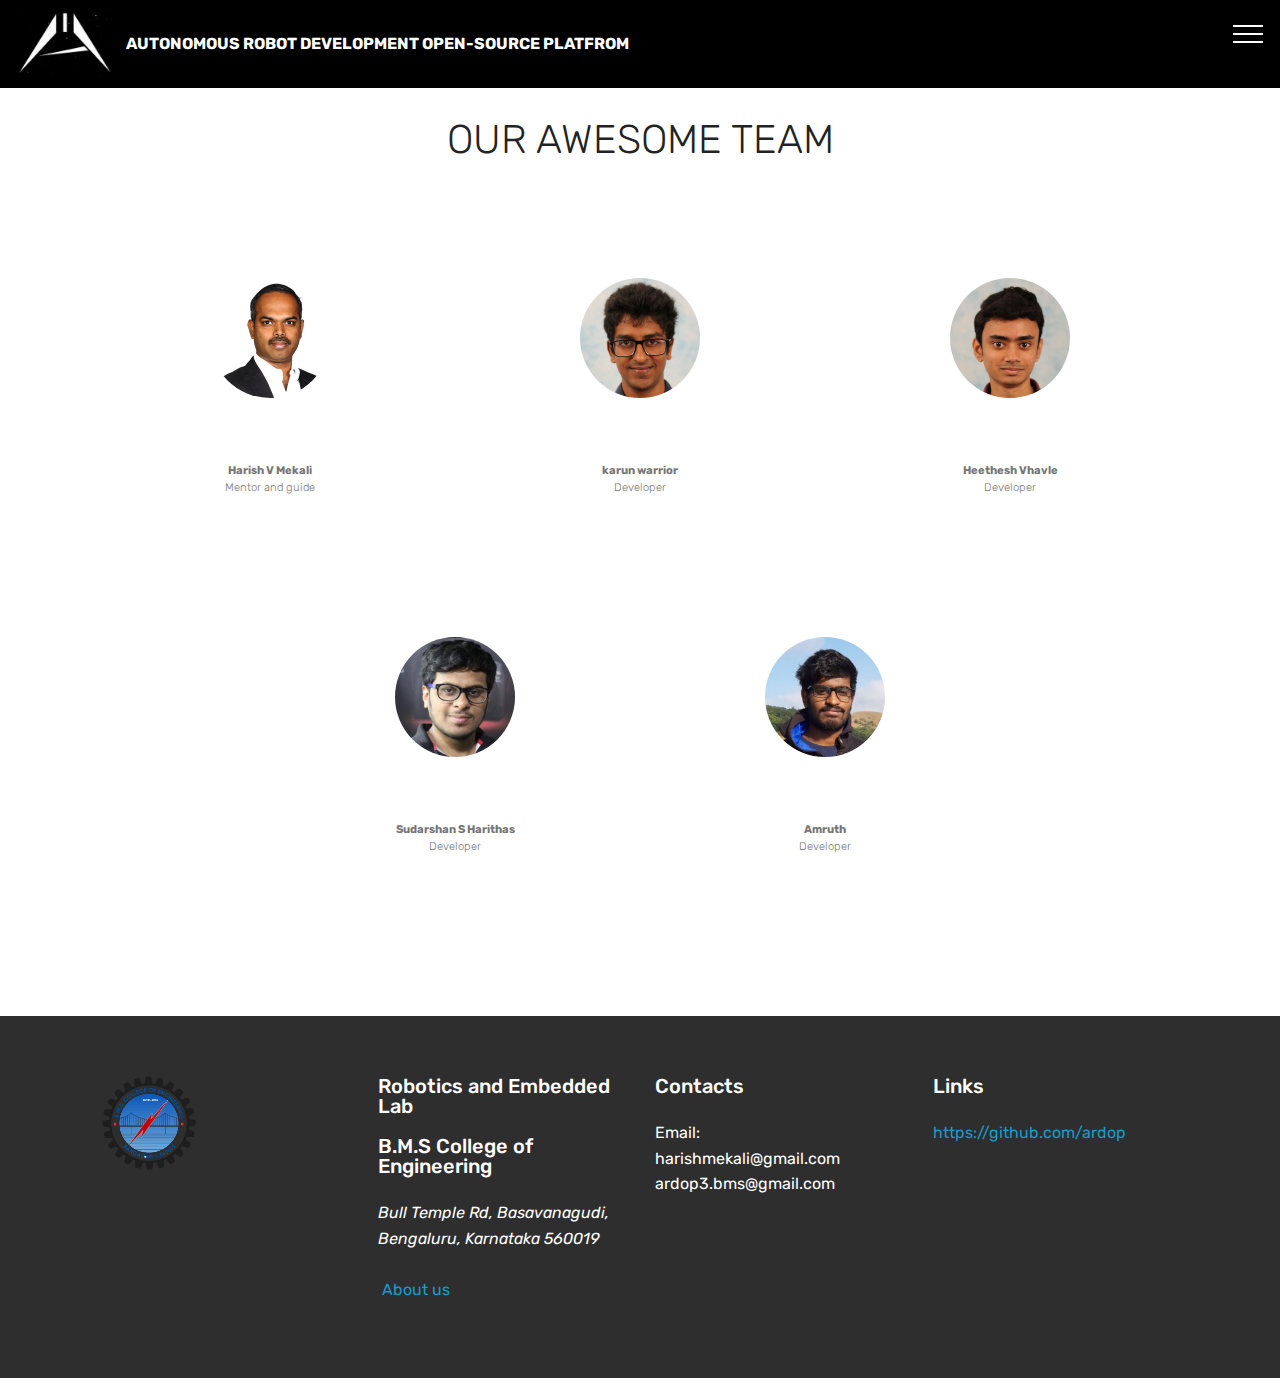
==== commit 4dddee4a: "website update" ====
--- a/page2.html
+++ b/page2.html
@@ -60,52 +60,113 @@
     </nav>
 </section>
 
-<section class="engine"><a href="https://mobirise.info/c">site builder</a></section><section class="team1 cid-s3aLdApwO0" id="team1-1w">
-    
-    
-    
-    <div class="container align-center">
-        <h2 class="pb-3 mbr-fonts-style mbr-section-title display-2">
-            OUR AWESOME TEAM
-        </h2>
-        
-        <div class="row media-row">
+<section class="engine"><a href="https://mobirise.info">Mobirise</a></section><section class="testimonials1 cid-s4QCUmW6G2" id="testimonials1-3b">
+
+    
+
+    
+    <div class="container">
+        <div class="media-container-row">
+            <div class="title col-12 align-center">
+                <h2 class="pb-3 mbr-fonts-style display-2">
+                    OUR AWESOME TEAM</h2>
+                
+            </div>
+        </div>
+    </div>
+
+    <div class="container pt-3 mt-2">
+        <div class="media-container-row">
+            <div class="mbr-testimonial p-3 align-center col-12 col-md-6 col-lg-4">
+                <div class="panel-item p-3">
+                    <div class="card-block">
+                        <div class="testimonial-photo">
+                            <img src="assets/images/harish-v-mekali-240x240.jpg" alt="" title="">
+                        </div>
+                        <p class="mbr-text mbr-fonts-style display-7"></p>
+                    </div>
+                    <div class="card-footer">
+                        <div class="mbr-author-name mbr-bold mbr-fonts-style display-7">
+                             Harish V Mekali
+                        </div>
+                        <small class="mbr-author-desc mbr-italic mbr-light mbr-fonts-style display-7">
+                               Mentor and guide</small>
+                    </div>
+                </div>
+            </div>
+
+            <div class="mbr-testimonial p-3 align-center col-12 col-md-6 col-lg-4">
+                <div class="panel-item p-3">
+                    <div class="card-block">
+                        <div class="testimonial-photo">
+                            <img src="assets/images/karun-warrior-240x360.jpg" alt="" title="">
+                        </div>
+                        <p class="mbr-text mbr-fonts-style display-7"></p>
+                    </div>
+                    <div class="card-footer">
+                        <div class="mbr-author-name mbr-bold mbr-fonts-style display-7">karun warrior</div>
+                        <small class="mbr-author-desc mbr-italic mbr-light mbr-fonts-style display-7">
+                               Developer
+                        </small>
+                    </div>
+                </div>
+            </div>
+
+            <div class="mbr-testimonial p-3 align-center col-12 col-md-6 col-lg-4">
+                <div class="panel-item p-3">
+                    <div class="card-block">
+                        <div class="testimonial-photo">
+                            <img src="assets/images/heethesh-vhavle-240x360.jpg" alt="" title="">
+                        </div>
+                        <p class="mbr-text mbr-fonts-style display-7"></p>
+                    </div>
+                    <div class="card-footer">
+                        <div class="mbr-author-name mbr-bold mbr-fonts-style display-7">Heethesh Vhavle</div>
+                        <small class="mbr-author-desc mbr-italic mbr-light mbr-fonts-style display-7">
+                               Developer
+                        </small>
+                    </div>
+                </div>
+            </div>
+
+            <div class="mbr-testimonial p-3 align-center col-12 col-md-6 col-lg-4">
+                <div class="panel-item p-3">
+                    <div class="card-block">
+                        <div class="testimonial-photo">
+                            <img src="assets/images/annotation-2020-06-28-091159-240x240.jpg" alt="" title="">
+                        </div>
+                        <p class="mbr-text mbr-fonts-style display-7"></p>
+                    </div>
+                    <div class="card-footer">
+                        <div class="mbr-author-name mbr-bold mbr-fonts-style display-7">Sudarshan S Harithas</div>
+                        <small class="mbr-author-desc mbr-italic mbr-light mbr-fonts-style display-7">
+                               Developer
+                        </small>
+                    </div>
+                </div>
+            </div>
+
+            <div class="mbr-testimonial p-3 align-center col-12 col-md-6 col-lg-4">
+                <div class="panel-item p-3">
+                    <div class="card-block">
+                        <div class="testimonial-photo">
+                            <img src="assets/images/annotation-2020-06-28-093336-240x249.jpeg" alt="" title="">
+                        </div>
+                        <p class="mbr-text mbr-fonts-style display-7"></p>
+                    </div>
+                    <div class="card-footer">
+                        <div class="mbr-author-name mbr-bold mbr-fonts-style display-7">
+                             Amruth</div>
+                        <small class="mbr-author-desc mbr-italic mbr-light mbr-fonts-style display-7">
+                               Developer
+                        </small>
+                    </div>
+                </div>
+            </div>
+
             
-        <div class="team-item col-lg-3 col-md-6">
-                <div class="item-image">
-                    <img src="assets/images/harish-v-mekali-5-510x510.jpeg" alt="" title="">
-                </div>
-                <div class="item-caption py-3">
-                    <div class="item-name px-2">
-                        <p class="mbr-fonts-style display-5"><strong>
-                           Harish V Mekal</strong>i</p>
-                    </div>
-                    <div class="item-role px-2">
-                        <p>Mentor and Guide</p>
-                    </div>
-                    <div class="item-social pt-2">
-                        
-                            <span class="p-1 mbr-iconfont mbr-iconfont-social socicon-twitter socicon"></span>
-                        
-                        
-                            <span class="p-1 mbr-iconfont mbr-iconfont-social socicon-whatsapp socicon"></span>
-                        
-                        
-                            <span class="p-1 mbr-iconfont mbr-iconfont-social socicon-googleplus socicon"></span>
-                        
-                        
-                            <span class="p-1 mbr-iconfont mbr-iconfont-social socicon-linkedin socicon"></span>
-                        
-                        <a href="https://www.instagram.com/mobirise/" target="_blank">
-                            
-                        </a>
-                        <a href="https://www.youtube.com/channel/UCt_tncVAetpK5JeM8L-8jyw" target="_blank">    
-                            
-                        </a>
-                    </div>
-                </div>
-            </div></div>    
-    </div>
+        </div>
+    </div>   
 </section>
 
 <section class="cid-s4Jyi9jMBf" id="footer1-37">
--- a/assets/mobirise/css/mbr-additional.css
+++ b/assets/mobirise/css/mbr-additional.css
@@ -1194,6 +1194,64 @@
     justify-content: center;
   }
 }
+.cid-s4QCUmW6G2 {
+  padding-top: 120px;
+  padding-bottom: 90px;
+  background-color: #ffffff;
+}
+.cid-s4QCUmW6G2 .mbr-section-subtitle {
+  color: #767676;
+}
+.cid-s4QCUmW6G2 .media-container-row {
+  -webkit-flex-wrap: wrap;
+  -ms-flex-wrap: wrap;
+  flex-wrap: wrap;
+}
+.cid-s4QCUmW6G2 .mbr-text {
+  color: #767676;
+}
+.cid-s4QCUmW6G2 .mbr-author-desc {
+  display: block;
+  color: #767676;
+}
+.cid-s4QCUmW6G2 .mbr-author-name {
+  color: #767676;
+}
+.cid-s4QCUmW6G2 .mbr-testimonial .panel-item {
+  background-color: #ffffff;
+}
+.cid-s4QCUmW6G2 .mbr-testimonial .card-block {
+  -webkit-flex-grow: 0;
+  flex-grow: 0;
+  padding: 2.4rem 2.4rem 0 2.4rem;
+}
+.cid-s4QCUmW6G2 .mbr-testimonial .card-block .testimonial-photo {
+  display: inline-block;
+  width: 120px;
+  height: 120px;
+  margin-bottom: 1.6rem;
+  overflow: hidden;
+  border-radius: 50%;
+}
+.cid-s4QCUmW6G2 .mbr-testimonial .card-block .testimonial-photo img {
+  width: 100%;
+  min-width: 100%;
+  min-height: 100%;
+}
+.cid-s4QCUmW6G2 .mbr-testimonial .card-footer {
+  padding-bottom: 2.4rem;
+  border-top: 0;
+  padding-top: 1rem;
+  word-wrap: break-word;
+  word-break: break-word;
+  background: none;
+}
+@media (max-width: 300px) {
+  .cid-s4QCUmW6G2 .testimonial-photo {
+    width: 100% !important;
+    height: auto !important;
+  }
+}
 .cid-s3asLBD0yb .navbar {
   padding: .5rem 0;
   background: #000000;
@@ -1602,46 +1660,6 @@
 .cid-s3asLBD0yb .dropdown-item:hover {
   color: #c1c1c1 !important;
 }
-.cid-s3aLdApwO0 {
-  padding-top: 120px;
-  padding-bottom: 15px;
-  background-color: #f4e1e1;
-}
-.cid-s3aLdApwO0 .mbr-section-subtitle {
-  color: #767676;
-}
-.cid-s3aLdApwO0 .media-row {
-  display: -webkit-flex;
-  justify-content: center;
-  -webkit-justify-content: center;
-}
-.cid-s3aLdApwO0 .team-item {
-  transition: all .2s;
-  margin-bottom: 2rem;
-}
-.cid-s3aLdApwO0 .team-item .item-image img {
-  width: 100%;
-}
-.cid-s3aLdApwO0 .team-item .item-name p {
-  margin-bottom: 0;
-}
-.cid-s3aLdApwO0 .team-item .item-role p {
-  margin-bottom: 0;
-}
-.cid-s3aLdApwO0 .team-item .item-social {
-  display: -webkit-flex;
-  flex-wrap: wrap;
-  justify-content: center;
-  -webkit-flex-wrap: wrap;
-  -webkit-justify-content: center;
-}
-.cid-s3aLdApwO0 .team-item .item-social .socicon {
-  color: #232323;
-  font-size: 17px;
-}
-.cid-s3aLdApwO0 .team-item .item-caption {
-  background: #efefef;
-}
 .cid-s4Jyi9jMBf {
   padding-top: 60px;
   padding-bottom: 60px;
--- a/assets/mobirise/css/mbr-additional.css
+++ b/assets/mobirise/css/mbr-additional.css
@@ -1194,6 +1194,64 @@
     justify-content: center;
   }
 }
+.cid-s4QCUmW6G2 {
+  padding-top: 120px;
+  padding-bottom: 90px;
+  background-color: #ffffff;
+}
+.cid-s4QCUmW6G2 .mbr-section-subtitle {
+  color: #767676;
+}
+.cid-s4QCUmW6G2 .media-container-row {
+  -webkit-flex-wrap: wrap;
+  -ms-flex-wrap: wrap;
+  flex-wrap: wrap;
+}
+.cid-s4QCUmW6G2 .mbr-text {
+  color: #767676;
+}
+.cid-s4QCUmW6G2 .mbr-author-desc {
+  display: block;
+  color: #767676;
+}
+.cid-s4QCUmW6G2 .mbr-author-name {
+  color: #767676;
+}
+.cid-s4QCUmW6G2 .mbr-testimonial .panel-item {
+  background-color: #ffffff;
+}
+.cid-s4QCUmW6G2 .mbr-testimonial .card-block {
+  -webkit-flex-grow: 0;
+  flex-grow: 0;
+  padding: 2.4rem 2.4rem 0 2.4rem;
+}
+.cid-s4QCUmW6G2 .mbr-testimonial .card-block .testimonial-photo {
+  display: inline-block;
+  width: 120px;
+  height: 120px;
+  margin-bottom: 1.6rem;
+  overflow: hidden;
+  border-radius: 50%;
+}
+.cid-s4QCUmW6G2 .mbr-testimonial .card-block .testimonial-photo img {
+  width: 100%;
+  min-width: 100%;
+  min-height: 100%;
+}
+.cid-s4QCUmW6G2 .mbr-testimonial .card-footer {
+  padding-bottom: 2.4rem;
+  border-top: 0;
+  padding-top: 1rem;
+  word-wrap: break-word;
+  word-break: break-word;
+  background: none;
+}
+@media (max-width: 300px) {
+  .cid-s4QCUmW6G2 .testimonial-photo {
+    width: 100% !important;
+    height: auto !important;
+  }
+}
 .cid-s3asLBD0yb .navbar {
   padding: .5rem 0;
   background: #000000;
@@ -1602,46 +1660,6 @@
 .cid-s3asLBD0yb .dropdown-item:hover {
   color: #c1c1c1 !important;
 }
-.cid-s3aLdApwO0 {
-  padding-top: 120px;
-  padding-bottom: 15px;
-  background-color: #f4e1e1;
-}
-.cid-s3aLdApwO0 .mbr-section-subtitle {
-  color: #767676;
-}
-.cid-s3aLdApwO0 .media-row {
-  display: -webkit-flex;
-  justify-content: center;
-  -webkit-justify-content: center;
-}
-.cid-s3aLdApwO0 .team-item {
-  transition: all .2s;
-  margin-bottom: 2rem;
-}
-.cid-s3aLdApwO0 .team-item .item-image img {
-  width: 100%;
-}
-.cid-s3aLdApwO0 .team-item .item-name p {
-  margin-bottom: 0;
-}
-.cid-s3aLdApwO0 .team-item .item-role p {
-  margin-bottom: 0;
-}
-.cid-s3aLdApwO0 .team-item .item-social {
-  display: -webkit-flex;
-  flex-wrap: wrap;
-  justify-content: center;
-  -webkit-flex-wrap: wrap;
-  -webkit-justify-content: center;
-}
-.cid-s3aLdApwO0 .team-item .item-social .socicon {
-  color: #232323;
-  font-size: 17px;
-}
-.cid-s3aLdApwO0 .team-item .item-caption {
-  background: #efefef;
-}
 .cid-s4Jyi9jMBf {
   padding-top: 60px;
   padding-bottom: 60px;
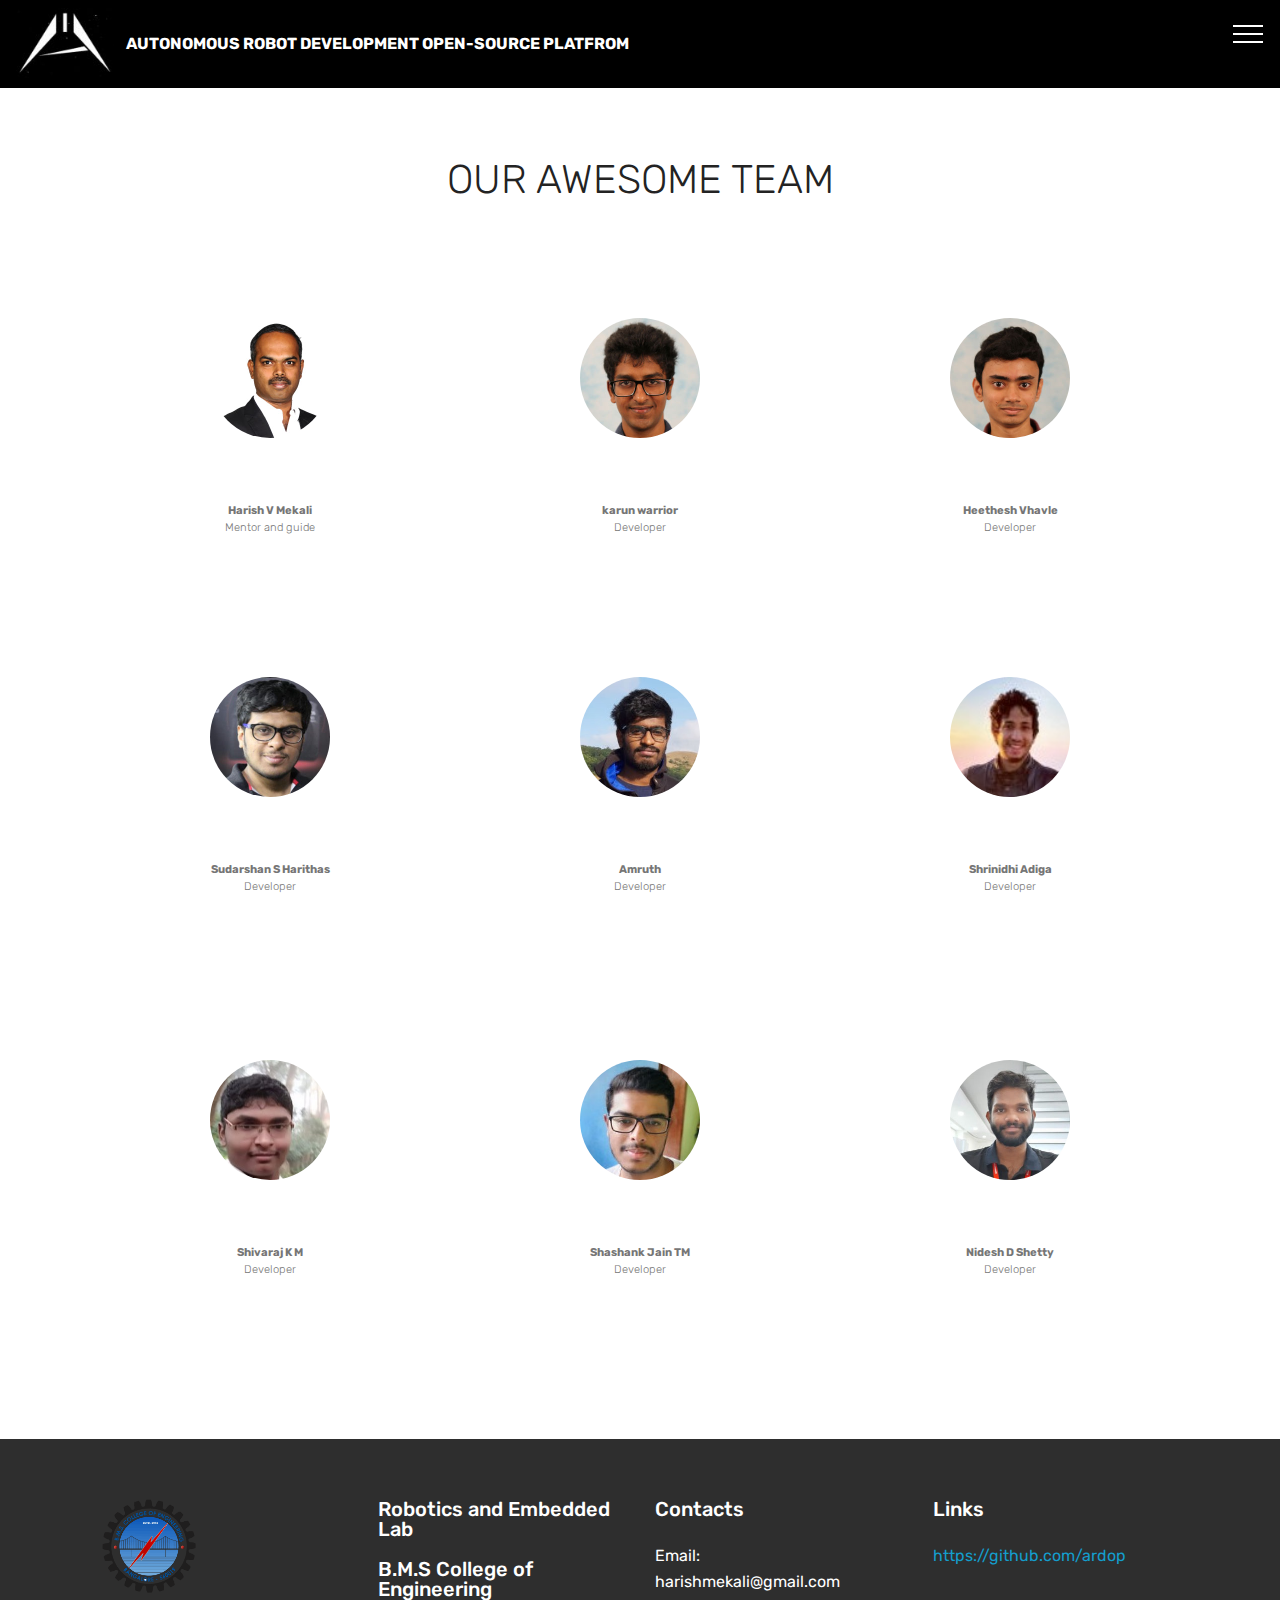
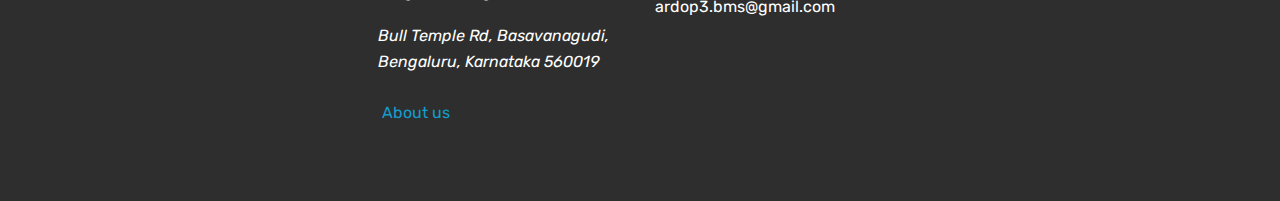
==== commit beaa2c1c: "Website update" ====
--- a/page2.html
+++ b/page2.html
@@ -25,7 +25,206 @@
   
 </head>
 <body>
-  <section class="menu cid-s3asLBD0yb" once="menu" id="menu1-1q">
+  <section class="testimonials1 cid-s4QCUmW6G2" id="testimonials1-3b">
+
+    
+
+    
+    <div class="container">
+        <div class="media-container-row">
+            <div class="title col-12 align-center">
+                <h2 class="pb-3 mbr-fonts-style display-2">
+                    <br>OUR AWESOME TEAM</h2>
+                
+            </div>
+        </div>
+    </div>
+
+    <div class="container pt-3 mt-2">
+        <div class="media-container-row">
+            <div class="mbr-testimonial p-3 align-center col-12 col-md-6 col-lg-4">
+                <div class="panel-item p-3">
+                    <div class="card-block">
+                        <div class="testimonial-photo">
+                            <img src="assets/images/harish-v-mekali-240x240.jpg" alt="" title="">
+                        </div>
+                        <p class="mbr-text mbr-fonts-style display-7"></p>
+                    </div>
+                    <div class="card-footer">
+                        <div class="mbr-author-name mbr-bold mbr-fonts-style display-7">
+                             Harish V Mekali
+                        </div>
+                        <small class="mbr-author-desc mbr-italic mbr-light mbr-fonts-style display-7">
+                               Mentor and guide</small>
+                    </div>
+                </div>
+            </div>
+
+            <div class="mbr-testimonial p-3 align-center col-12 col-md-6 col-lg-4">
+                <div class="panel-item p-3">
+                    <div class="card-block">
+                        <div class="testimonial-photo">
+                            <img src="assets/images/karun-warrior-240x360.jpg" alt="" title="">
+                        </div>
+                        <p class="mbr-text mbr-fonts-style display-7"></p>
+                    </div>
+                    <div class="card-footer">
+                        <div class="mbr-author-name mbr-bold mbr-fonts-style display-7">karun warrior</div>
+                        <small class="mbr-author-desc mbr-italic mbr-light mbr-fonts-style display-7">
+                               Developer
+                        </small>
+                    </div>
+                </div>
+            </div>
+
+            <div class="mbr-testimonial p-3 align-center col-12 col-md-6 col-lg-4">
+                <div class="panel-item p-3">
+                    <div class="card-block">
+                        <div class="testimonial-photo">
+                            <img src="assets/images/heethesh-vhavle-240x360.jpg" alt="" title="">
+                        </div>
+                        <p class="mbr-text mbr-fonts-style display-7"></p>
+                    </div>
+                    <div class="card-footer">
+                        <div class="mbr-author-name mbr-bold mbr-fonts-style display-7">Heethesh Vhavle</div>
+                        <small class="mbr-author-desc mbr-italic mbr-light mbr-fonts-style display-7">
+                               Developer
+                        </small>
+                    </div>
+                </div>
+            </div>
+
+            <div class="mbr-testimonial p-3 align-center col-12 col-md-6 col-lg-4">
+                <div class="panel-item p-3">
+                    <div class="card-block">
+                        <div class="testimonial-photo">
+                            <img src="assets/images/annotation-2020-06-28-091159-240x240.jpg" alt="" title="">
+                        </div>
+                        <p class="mbr-text mbr-fonts-style display-7"></p>
+                    </div>
+                    <div class="card-footer">
+                        <div class="mbr-author-name mbr-bold mbr-fonts-style display-7">Sudarshan S Harithas</div>
+                        <small class="mbr-author-desc mbr-italic mbr-light mbr-fonts-style display-7">
+                               Developer
+                        </small>
+                    </div>
+                </div>
+            </div>
+
+            <div class="mbr-testimonial p-3 align-center col-12 col-md-6 col-lg-4">
+                <div class="panel-item p-3">
+                    <div class="card-block">
+                        <div class="testimonial-photo">
+                            <img src="assets/images/annotation-2020-06-28-093336-240x249.jpeg" alt="" title="">
+                        </div>
+                        <p class="mbr-text mbr-fonts-style display-7"></p>
+                    </div>
+                    <div class="card-footer">
+                        <div class="mbr-author-name mbr-bold mbr-fonts-style display-7">
+                             Amruth</div>
+                        <small class="mbr-author-desc mbr-italic mbr-light mbr-fonts-style display-7">
+                               Developer
+                        </small>
+                    </div>
+                </div>
+            </div>
+
+            <div class="mbr-testimonial p-3 align-center col-12 col-md-6 col-lg-4">
+                <div class="panel-item p-3">
+                    <div class="card-block">
+                        <div class="testimonial-photo">
+                            <img src="assets/images/shrinidhi-adiga-240x240.jpeg" alt="" title="">
+                        </div>
+                        <p class="mbr-text mbr-fonts-style display-7"></p></div>
+                    <div class="card-footer">
+                        <div class="mbr-author-name mbr-bold mbr-fonts-style display-7">Shrinidhi Adiga</div>
+                        <small class="mbr-author-desc mbr-italic mbr-light mbr-fonts-style display-7">
+                               Developer
+                        </small>
+                    </div>
+                </div>
+            </div>
+        </div>
+    </div>   
+</section>
+
+<section class="engine"><a href="https://mobirise.info/m">free web design templates</a></section><section class="testimonials1 cid-s4ZN1g6oUF" id="testimonials1-3h">
+
+    
+
+    
+    <div class="container">
+        <div class="media-container-row">
+            <div class="title col-12 align-center">
+                
+                
+            </div>
+        </div>
+    </div>
+
+    <div class="container pt-3 mt-2">
+        <div class="media-container-row">
+            <div class="mbr-testimonial p-3 align-center col-12 col-md-6 col-lg-4">
+                <div class="panel-item p-3">
+                    <div class="card-block">
+                        <div class="testimonial-photo">
+                            <img src="assets/images/shivaraj-k-m-240x427.jpeg" alt="" title="">
+                        </div>
+                        <p class="mbr-text mbr-fonts-style display-7"></p>
+                    </div>
+                    <div class="card-footer">
+                        <div class="mbr-author-name mbr-bold mbr-fonts-style display-7">Shivaraj K M</div>
+                        <small class="mbr-author-desc mbr-italic mbr-light mbr-fonts-style display-7">
+                               Developer
+                        </small>
+                    </div>
+                </div>
+            </div>
+
+            <div class="mbr-testimonial p-3 align-center col-12 col-md-6 col-lg-4">
+                <div class="panel-item p-3">
+                    <div class="card-block">
+                        <div class="testimonial-photo">
+                            <img src="assets/images/shashank-jain-tm-240x320.jpeg" alt="" title="">
+                        </div>
+                        <p class="mbr-text mbr-fonts-style display-7"></p>
+                    </div>
+                    <div class="card-footer">
+                        <div class="mbr-author-name mbr-bold mbr-fonts-style display-7">Shashank Jain TM</div>
+                        <small class="mbr-author-desc mbr-italic mbr-light mbr-fonts-style display-7">
+                               Developer
+                        </small>
+                    </div>
+                </div>
+            </div>
+
+            <div class="mbr-testimonial p-3 align-center col-12 col-md-6 col-lg-4">
+                <div class="panel-item p-3">
+                    <div class="card-block">
+                        <div class="testimonial-photo">
+                            <img src="assets/images/nidesh-240x254.jpeg" alt="" title="">
+                        </div>
+                        <p class="mbr-text mbr-fonts-style display-7"></p>
+                    </div>
+                    <div class="card-footer">
+                        <div class="mbr-author-name mbr-bold mbr-fonts-style display-7">Nidesh D Shetty</div>
+                        <small class="mbr-author-desc mbr-italic mbr-light mbr-fonts-style display-7">
+                               Developer
+                        </small>
+                    </div>
+                </div>
+            </div>
+
+            
+
+            
+
+            
+        </div>
+    </div>   
+</section>
+
+<section class="menu cid-s3asLBD0yb" once="menu" id="menu1-1q">
 
     
 
@@ -60,115 +259,6 @@
     </nav>
 </section>
 
-<section class="engine"><a href="https://mobirise.info">Mobirise</a></section><section class="testimonials1 cid-s4QCUmW6G2" id="testimonials1-3b">
-
-    
-
-    
-    <div class="container">
-        <div class="media-container-row">
-            <div class="title col-12 align-center">
-                <h2 class="pb-3 mbr-fonts-style display-2">
-                    OUR AWESOME TEAM</h2>
-                
-            </div>
-        </div>
-    </div>
-
-    <div class="container pt-3 mt-2">
-        <div class="media-container-row">
-            <div class="mbr-testimonial p-3 align-center col-12 col-md-6 col-lg-4">
-                <div class="panel-item p-3">
-                    <div class="card-block">
-                        <div class="testimonial-photo">
-                            <img src="assets/images/harish-v-mekali-240x240.jpg" alt="" title="">
-                        </div>
-                        <p class="mbr-text mbr-fonts-style display-7"></p>
-                    </div>
-                    <div class="card-footer">
-                        <div class="mbr-author-name mbr-bold mbr-fonts-style display-7">
-                             Harish V Mekali
-                        </div>
-                        <small class="mbr-author-desc mbr-italic mbr-light mbr-fonts-style display-7">
-                               Mentor and guide</small>
-                    </div>
-                </div>
-            </div>
-
-            <div class="mbr-testimonial p-3 align-center col-12 col-md-6 col-lg-4">
-                <div class="panel-item p-3">
-                    <div class="card-block">
-                        <div class="testimonial-photo">
-                            <img src="assets/images/karun-warrior-240x360.jpg" alt="" title="">
-                        </div>
-                        <p class="mbr-text mbr-fonts-style display-7"></p>
-                    </div>
-                    <div class="card-footer">
-                        <div class="mbr-author-name mbr-bold mbr-fonts-style display-7">karun warrior</div>
-                        <small class="mbr-author-desc mbr-italic mbr-light mbr-fonts-style display-7">
-                               Developer
-                        </small>
-                    </div>
-                </div>
-            </div>
-
-            <div class="mbr-testimonial p-3 align-center col-12 col-md-6 col-lg-4">
-                <div class="panel-item p-3">
-                    <div class="card-block">
-                        <div class="testimonial-photo">
-                            <img src="assets/images/heethesh-vhavle-240x360.jpg" alt="" title="">
-                        </div>
-                        <p class="mbr-text mbr-fonts-style display-7"></p>
-                    </div>
-                    <div class="card-footer">
-                        <div class="mbr-author-name mbr-bold mbr-fonts-style display-7">Heethesh Vhavle</div>
-                        <small class="mbr-author-desc mbr-italic mbr-light mbr-fonts-style display-7">
-                               Developer
-                        </small>
-                    </div>
-                </div>
-            </div>
-
-            <div class="mbr-testimonial p-3 align-center col-12 col-md-6 col-lg-4">
-                <div class="panel-item p-3">
-                    <div class="card-block">
-                        <div class="testimonial-photo">
-                            <img src="assets/images/annotation-2020-06-28-091159-240x240.jpg" alt="" title="">
-                        </div>
-                        <p class="mbr-text mbr-fonts-style display-7"></p>
-                    </div>
-                    <div class="card-footer">
-                        <div class="mbr-author-name mbr-bold mbr-fonts-style display-7">Sudarshan S Harithas</div>
-                        <small class="mbr-author-desc mbr-italic mbr-light mbr-fonts-style display-7">
-                               Developer
-                        </small>
-                    </div>
-                </div>
-            </div>
-
-            <div class="mbr-testimonial p-3 align-center col-12 col-md-6 col-lg-4">
-                <div class="panel-item p-3">
-                    <div class="card-block">
-                        <div class="testimonial-photo">
-                            <img src="assets/images/annotation-2020-06-28-093336-240x249.jpeg" alt="" title="">
-                        </div>
-                        <p class="mbr-text mbr-fonts-style display-7"></p>
-                    </div>
-                    <div class="card-footer">
-                        <div class="mbr-author-name mbr-bold mbr-fonts-style display-7">
-                             Amruth</div>
-                        <small class="mbr-author-desc mbr-italic mbr-light mbr-fonts-style display-7">
-                               Developer
-                        </small>
-                    </div>
-                </div>
-            </div>
-
-            
-        </div>
-    </div>   
-</section>
-
 <section class="cid-s4Jyi9jMBf" id="footer1-37">
 
     
--- a/assets/mobirise/css/mbr-additional.css
+++ b/assets/mobirise/css/mbr-additional.css
@@ -1196,7 +1196,7 @@
 }
 .cid-s4QCUmW6G2 {
   padding-top: 120px;
-  padding-bottom: 90px;
+  padding-bottom: 0px;
   background-color: #ffffff;
 }
 .cid-s4QCUmW6G2 .mbr-section-subtitle {
@@ -1248,6 +1248,64 @@
 }
 @media (max-width: 300px) {
   .cid-s4QCUmW6G2 .testimonial-photo {
+    width: 100% !important;
+    height: auto !important;
+  }
+}
+.cid-s4ZN1g6oUF {
+  padding-top: 0px;
+  padding-bottom: 90px;
+  background-color: #ffffff;
+}
+.cid-s4ZN1g6oUF .mbr-section-subtitle {
+  color: #767676;
+}
+.cid-s4ZN1g6oUF .media-container-row {
+  -webkit-flex-wrap: wrap;
+  -ms-flex-wrap: wrap;
+  flex-wrap: wrap;
+}
+.cid-s4ZN1g6oUF .mbr-text {
+  color: #767676;
+}
+.cid-s4ZN1g6oUF .mbr-author-desc {
+  display: block;
+  color: #767676;
+}
+.cid-s4ZN1g6oUF .mbr-author-name {
+  color: #767676;
+}
+.cid-s4ZN1g6oUF .mbr-testimonial .panel-item {
+  background-color: #ffffff;
+}
+.cid-s4ZN1g6oUF .mbr-testimonial .card-block {
+  -webkit-flex-grow: 0;
+  flex-grow: 0;
+  padding: 2.4rem 2.4rem 0 2.4rem;
+}
+.cid-s4ZN1g6oUF .mbr-testimonial .card-block .testimonial-photo {
+  display: inline-block;
+  width: 120px;
+  height: 120px;
+  margin-bottom: 1.6rem;
+  overflow: hidden;
+  border-radius: 50%;
+}
+.cid-s4ZN1g6oUF .mbr-testimonial .card-block .testimonial-photo img {
+  width: 100%;
+  min-width: 100%;
+  min-height: 100%;
+}
+.cid-s4ZN1g6oUF .mbr-testimonial .card-footer {
+  padding-bottom: 2.4rem;
+  border-top: 0;
+  padding-top: 1rem;
+  word-wrap: break-word;
+  word-break: break-word;
+  background: none;
+}
+@media (max-width: 300px) {
+  .cid-s4ZN1g6oUF .testimonial-photo {
     width: 100% !important;
     height: auto !important;
   }
@@ -2674,47 +2732,119 @@
 .cid-s3asLBD0yb .dropdown-item:hover {
   color: #c1c1c1 !important;
 }
-.cid-s4JxSJDknx {
-  background: #149dcc;
+.cid-s4WR19zOgx {
   padding-top: 120px;
-  padding-bottom: 60px;
-  background: linear-gradient(0deg, #149dcc, #ffffff);
-}
-.cid-s4JxSJDknx .video-block {
-  margin: auto;
-}
-@media (max-width: 768px) {
-  .cid-s4JxSJDknx .video-block {
-    width: 100% !important;
-  }
-}
-.cid-s4JOQmOO8C {
-  background: #ff7f9f;
-  padding-top: 30px;
-  padding-bottom: 30px;
-  background: linear-gradient(0deg, #ff7f9f, #ffffff);
-}
-.cid-s4JOQmOO8C .video-block {
-  margin: auto;
-}
-@media (max-width: 768px) {
-  .cid-s4JOQmOO8C .video-block {
-    width: 100% !important;
-  }
-}
-.cid-s4JOQIfg1k {
-  background: #f9f295;
-  padding-top: 60px;
-  padding-bottom: 60px;
-  background: linear-gradient(0deg, #f9f295, #ffffff);
-}
-.cid-s4JOQIfg1k .video-block {
-  margin: auto;
-}
-@media (max-width: 768px) {
-  .cid-s4JOQIfg1k .video-block {
-    width: 100% !important;
-  }
+  padding-bottom: 90px;
+  background: linear-gradient(45deg, #0f7699, #ff7f9f);
+}
+@media (min-width: 992px) {
+  .cid-s4WR19zOgx .mbr-figure {
+    padding-left: 4rem;
+  }
+}
+@media (max-width: 991px) {
+  .cid-s4WR19zOgx .mbr-figure {
+    padding-top: 3rem;
+  }
+}
+.cid-s4WR19zOgx .mbr-section-title {
+  color: #000000;
+  text-align: left;
+}
+.cid-s4WR398391 {
+  padding-top: 90px;
+  padding-bottom: 90px;
+  background: linear-gradient(45deg, #f9f295, #ff7f9f);
+}
+@media (min-width: 992px) {
+  .cid-s4WR398391 .mbr-figure {
+    padding-left: 4rem;
+  }
+}
+@media (max-width: 991px) {
+  .cid-s4WR398391 .mbr-figure {
+    padding-top: 3rem;
+  }
+}
+.cid-s4WR398391 .media-container-row {
+  flex-direction: row-reverse;
+  -webkit-flex-direction: row-reverse;
+}
+@media (min-width: 992px) {
+  .cid-s4WR398391 .media-container-row .mbr-figure {
+    padding-left: 0;
+    padding-right: 4rem;
+  }
+}
+.cid-s4WR398391 .mbr-section-title {
+  color: #232323;
+}
+.cid-s4WR3Qb19d {
+  padding-top: 90px;
+  padding-bottom: 90px;
+  background: linear-gradient(45deg, #0f7699, #ff7f9f);
+}
+@media (min-width: 992px) {
+  .cid-s4WR3Qb19d .mbr-figure {
+    padding-left: 4rem;
+  }
+}
+@media (max-width: 991px) {
+  .cid-s4WR3Qb19d .mbr-figure {
+    padding-top: 3rem;
+  }
+}
+.cid-s4WR3Qb19d .mbr-section-title {
+  text-align: left;
+  color: #000000;
+}
+.cid-s4WR3uNacv {
+  padding-top: 90px;
+  padding-bottom: 90px;
+  background: linear-gradient(45deg, #cebfaf, #ff7f9f);
+}
+@media (min-width: 992px) {
+  .cid-s4WR3uNacv .mbr-figure {
+    padding-left: 4rem;
+  }
+}
+@media (max-width: 991px) {
+  .cid-s4WR3uNacv .mbr-figure {
+    padding-top: 3rem;
+  }
+}
+.cid-s4WR3uNacv .media-container-row {
+  flex-direction: row-reverse;
+  -webkit-flex-direction: row-reverse;
+}
+@media (min-width: 992px) {
+  .cid-s4WR3uNacv .media-container-row .mbr-figure {
+    padding-left: 0;
+    padding-right: 4rem;
+  }
+}
+.cid-s4WR3uNacv .mbr-section-title {
+  text-align: left;
+  color: #000000;
+}
+.cid-s4WTzuYx9h {
+  padding-top: 90px;
+  padding-bottom: 90px;
+  background: linear-gradient(45deg, #b1a374, #b2ccd2);
+}
+@media (min-width: 992px) {
+  .cid-s4WTzuYx9h .mbr-figure {
+    padding-left: 4rem;
+  }
+}
+@media (max-width: 991px) {
+  .cid-s4WTzuYx9h .mbr-figure {
+    padding-top: 3rem;
+  }
+}
+.cid-s4WTzuYx9h .mbr-section-title {
+  text-align: left;
+  color: #000000;
 }
 .cid-s4JyloniBO {
   padding-top: 60px;
--- a/assets/mobirise/css/mbr-additional.css
+++ b/assets/mobirise/css/mbr-additional.css
@@ -1196,7 +1196,7 @@
 }
 .cid-s4QCUmW6G2 {
   padding-top: 120px;
-  padding-bottom: 90px;
+  padding-bottom: 0px;
   background-color: #ffffff;
 }
 .cid-s4QCUmW6G2 .mbr-section-subtitle {
@@ -1248,6 +1248,64 @@
 }
 @media (max-width: 300px) {
   .cid-s4QCUmW6G2 .testimonial-photo {
+    width: 100% !important;
+    height: auto !important;
+  }
+}
+.cid-s4ZN1g6oUF {
+  padding-top: 0px;
+  padding-bottom: 90px;
+  background-color: #ffffff;
+}
+.cid-s4ZN1g6oUF .mbr-section-subtitle {
+  color: #767676;
+}
+.cid-s4ZN1g6oUF .media-container-row {
+  -webkit-flex-wrap: wrap;
+  -ms-flex-wrap: wrap;
+  flex-wrap: wrap;
+}
+.cid-s4ZN1g6oUF .mbr-text {
+  color: #767676;
+}
+.cid-s4ZN1g6oUF .mbr-author-desc {
+  display: block;
+  color: #767676;
+}
+.cid-s4ZN1g6oUF .mbr-author-name {
+  color: #767676;
+}
+.cid-s4ZN1g6oUF .mbr-testimonial .panel-item {
+  background-color: #ffffff;
+}
+.cid-s4ZN1g6oUF .mbr-testimonial .card-block {
+  -webkit-flex-grow: 0;
+  flex-grow: 0;
+  padding: 2.4rem 2.4rem 0 2.4rem;
+}
+.cid-s4ZN1g6oUF .mbr-testimonial .card-block .testimonial-photo {
+  display: inline-block;
+  width: 120px;
+  height: 120px;
+  margin-bottom: 1.6rem;
+  overflow: hidden;
+  border-radius: 50%;
+}
+.cid-s4ZN1g6oUF .mbr-testimonial .card-block .testimonial-photo img {
+  width: 100%;
+  min-width: 100%;
+  min-height: 100%;
+}
+.cid-s4ZN1g6oUF .mbr-testimonial .card-footer {
+  padding-bottom: 2.4rem;
+  border-top: 0;
+  padding-top: 1rem;
+  word-wrap: break-word;
+  word-break: break-word;
+  background: none;
+}
+@media (max-width: 300px) {
+  .cid-s4ZN1g6oUF .testimonial-photo {
     width: 100% !important;
     height: auto !important;
   }
@@ -2674,47 +2732,119 @@
 .cid-s3asLBD0yb .dropdown-item:hover {
   color: #c1c1c1 !important;
 }
-.cid-s4JxSJDknx {
-  background: #149dcc;
+.cid-s4WR19zOgx {
   padding-top: 120px;
-  padding-bottom: 60px;
-  background: linear-gradient(0deg, #149dcc, #ffffff);
-}
-.cid-s4JxSJDknx .video-block {
-  margin: auto;
-}
-@media (max-width: 768px) {
-  .cid-s4JxSJDknx .video-block {
-    width: 100% !important;
-  }
-}
-.cid-s4JOQmOO8C {
-  background: #ff7f9f;
-  padding-top: 30px;
-  padding-bottom: 30px;
-  background: linear-gradient(0deg, #ff7f9f, #ffffff);
-}
-.cid-s4JOQmOO8C .video-block {
-  margin: auto;
-}
-@media (max-width: 768px) {
-  .cid-s4JOQmOO8C .video-block {
-    width: 100% !important;
-  }
-}
-.cid-s4JOQIfg1k {
-  background: #f9f295;
-  padding-top: 60px;
-  padding-bottom: 60px;
-  background: linear-gradient(0deg, #f9f295, #ffffff);
-}
-.cid-s4JOQIfg1k .video-block {
-  margin: auto;
-}
-@media (max-width: 768px) {
-  .cid-s4JOQIfg1k .video-block {
-    width: 100% !important;
-  }
+  padding-bottom: 90px;
+  background: linear-gradient(45deg, #0f7699, #ff7f9f);
+}
+@media (min-width: 992px) {
+  .cid-s4WR19zOgx .mbr-figure {
+    padding-left: 4rem;
+  }
+}
+@media (max-width: 991px) {
+  .cid-s4WR19zOgx .mbr-figure {
+    padding-top: 3rem;
+  }
+}
+.cid-s4WR19zOgx .mbr-section-title {
+  color: #000000;
+  text-align: left;
+}
+.cid-s4WR398391 {
+  padding-top: 90px;
+  padding-bottom: 90px;
+  background: linear-gradient(45deg, #f9f295, #ff7f9f);
+}
+@media (min-width: 992px) {
+  .cid-s4WR398391 .mbr-figure {
+    padding-left: 4rem;
+  }
+}
+@media (max-width: 991px) {
+  .cid-s4WR398391 .mbr-figure {
+    padding-top: 3rem;
+  }
+}
+.cid-s4WR398391 .media-container-row {
+  flex-direction: row-reverse;
+  -webkit-flex-direction: row-reverse;
+}
+@media (min-width: 992px) {
+  .cid-s4WR398391 .media-container-row .mbr-figure {
+    padding-left: 0;
+    padding-right: 4rem;
+  }
+}
+.cid-s4WR398391 .mbr-section-title {
+  color: #232323;
+}
+.cid-s4WR3Qb19d {
+  padding-top: 90px;
+  padding-bottom: 90px;
+  background: linear-gradient(45deg, #0f7699, #ff7f9f);
+}
+@media (min-width: 992px) {
+  .cid-s4WR3Qb19d .mbr-figure {
+    padding-left: 4rem;
+  }
+}
+@media (max-width: 991px) {
+  .cid-s4WR3Qb19d .mbr-figure {
+    padding-top: 3rem;
+  }
+}
+.cid-s4WR3Qb19d .mbr-section-title {
+  text-align: left;
+  color: #000000;
+}
+.cid-s4WR3uNacv {
+  padding-top: 90px;
+  padding-bottom: 90px;
+  background: linear-gradient(45deg, #cebfaf, #ff7f9f);
+}
+@media (min-width: 992px) {
+  .cid-s4WR3uNacv .mbr-figure {
+    padding-left: 4rem;
+  }
+}
+@media (max-width: 991px) {
+  .cid-s4WR3uNacv .mbr-figure {
+    padding-top: 3rem;
+  }
+}
+.cid-s4WR3uNacv .media-container-row {
+  flex-direction: row-reverse;
+  -webkit-flex-direction: row-reverse;
+}
+@media (min-width: 992px) {
+  .cid-s4WR3uNacv .media-container-row .mbr-figure {
+    padding-left: 0;
+    padding-right: 4rem;
+  }
+}
+.cid-s4WR3uNacv .mbr-section-title {
+  text-align: left;
+  color: #000000;
+}
+.cid-s4WTzuYx9h {
+  padding-top: 90px;
+  padding-bottom: 90px;
+  background: linear-gradient(45deg, #b1a374, #b2ccd2);
+}
+@media (min-width: 992px) {
+  .cid-s4WTzuYx9h .mbr-figure {
+    padding-left: 4rem;
+  }
+}
+@media (max-width: 991px) {
+  .cid-s4WTzuYx9h .mbr-figure {
+    padding-top: 3rem;
+  }
+}
+.cid-s4WTzuYx9h .mbr-section-title {
+  text-align: left;
+  color: #000000;
 }
 .cid-s4JyloniBO {
   padding-top: 60px;
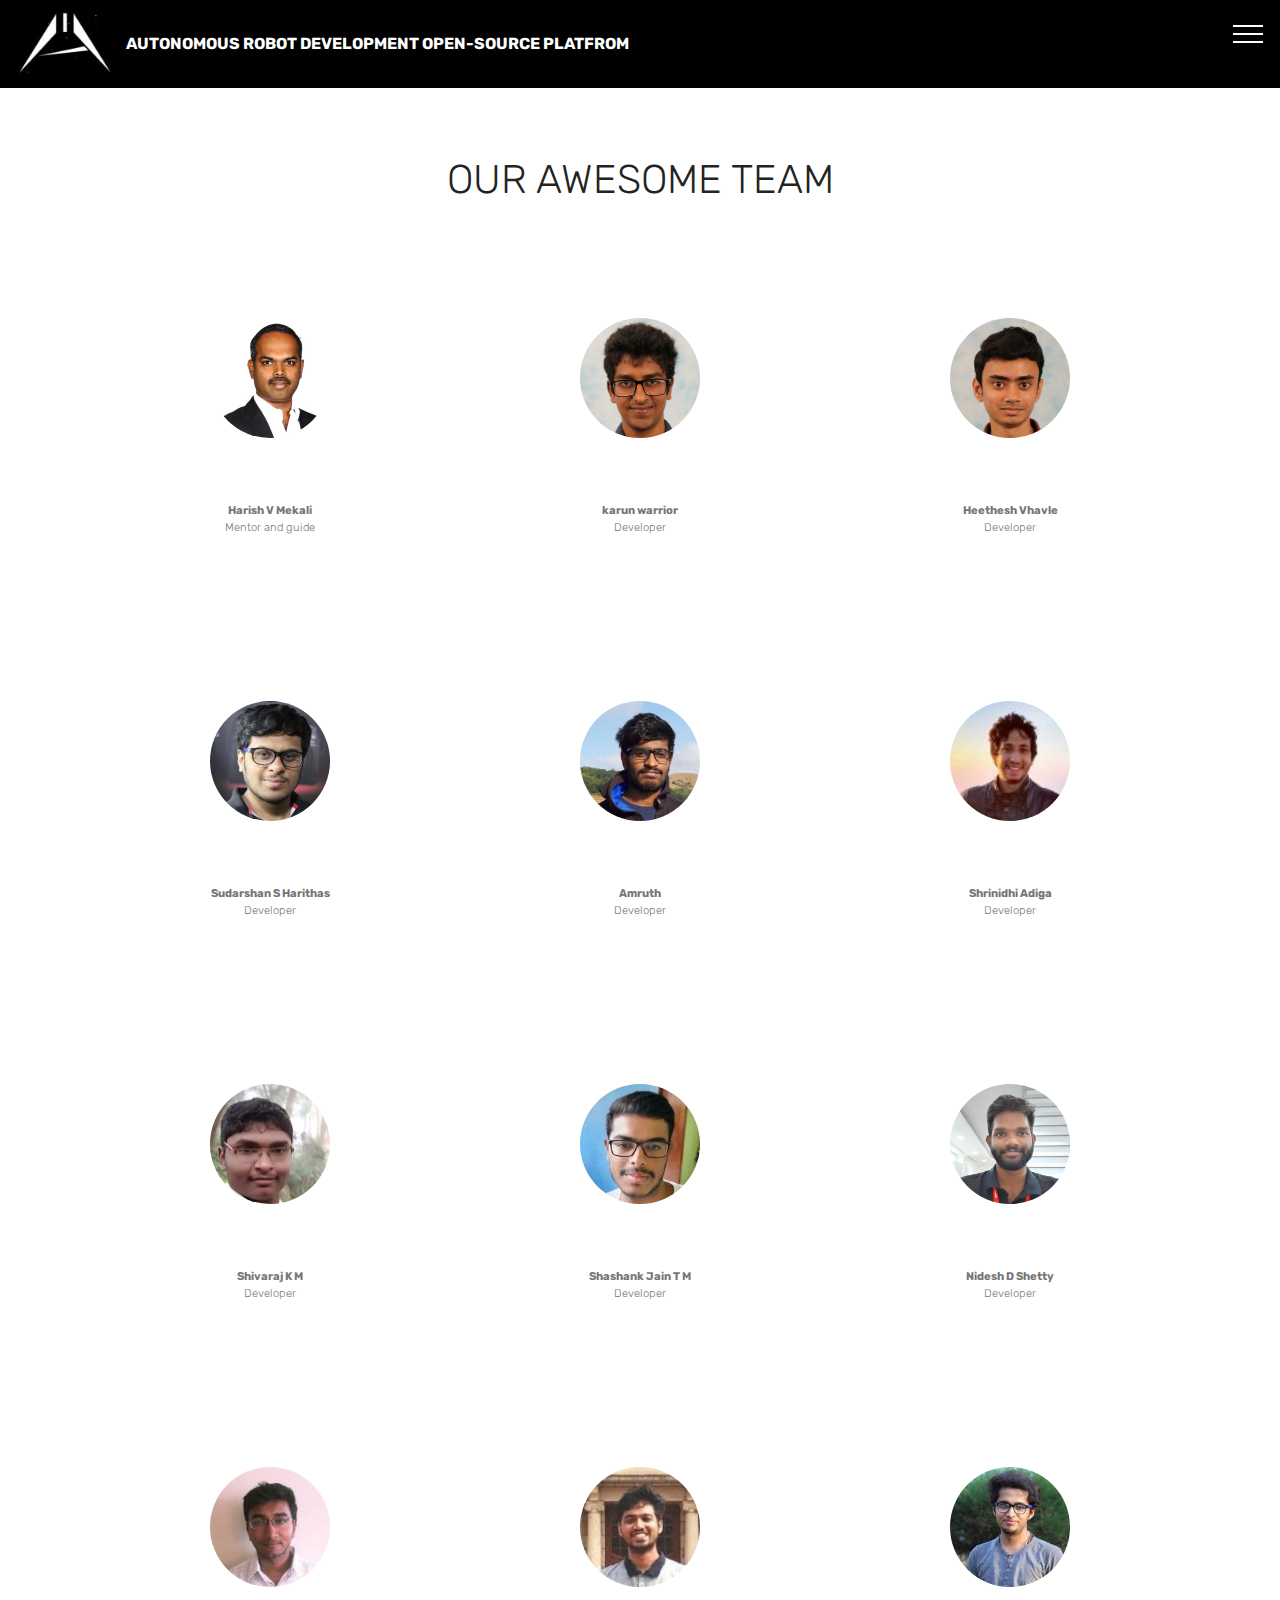
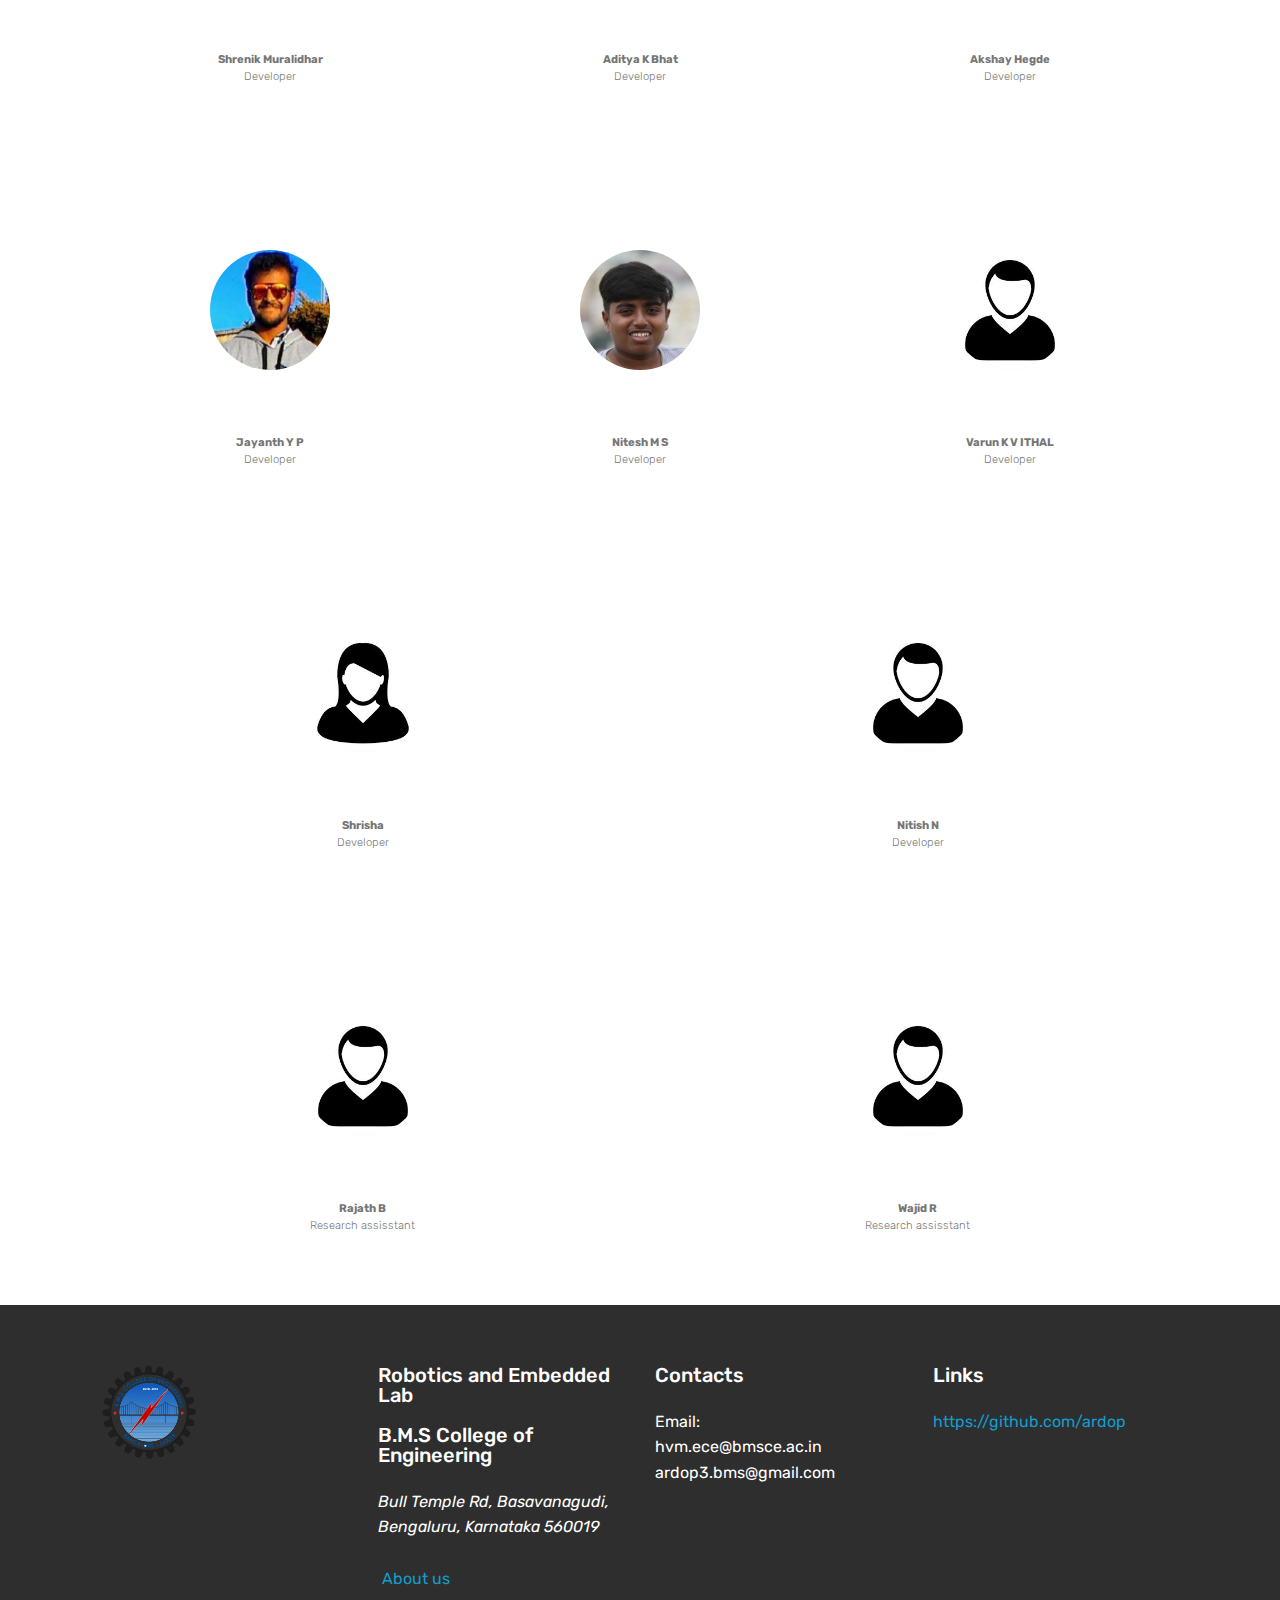
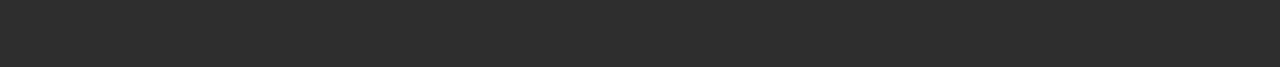
==== commit a5719625: "Merge pull request #5 from Amruthchief/master" ====
--- a/page2.html
+++ b/page2.html
@@ -25,206 +25,7 @@
   
 </head>
 <body>
-  <section class="testimonials1 cid-s4QCUmW6G2" id="testimonials1-3b">
-
-    
-
-    
-    <div class="container">
-        <div class="media-container-row">
-            <div class="title col-12 align-center">
-                <h2 class="pb-3 mbr-fonts-style display-2">
-                    <br>OUR AWESOME TEAM</h2>
-                
-            </div>
-        </div>
-    </div>
-
-    <div class="container pt-3 mt-2">
-        <div class="media-container-row">
-            <div class="mbr-testimonial p-3 align-center col-12 col-md-6 col-lg-4">
-                <div class="panel-item p-3">
-                    <div class="card-block">
-                        <div class="testimonial-photo">
-                            <img src="assets/images/harish-v-mekali-240x240.jpg" alt="" title="">
-                        </div>
-                        <p class="mbr-text mbr-fonts-style display-7"></p>
-                    </div>
-                    <div class="card-footer">
-                        <div class="mbr-author-name mbr-bold mbr-fonts-style display-7">
-                             Harish V Mekali
-                        </div>
-                        <small class="mbr-author-desc mbr-italic mbr-light mbr-fonts-style display-7">
-                               Mentor and guide</small>
-                    </div>
-                </div>
-            </div>
-
-            <div class="mbr-testimonial p-3 align-center col-12 col-md-6 col-lg-4">
-                <div class="panel-item p-3">
-                    <div class="card-block">
-                        <div class="testimonial-photo">
-                            <img src="assets/images/karun-warrior-240x360.jpg" alt="" title="">
-                        </div>
-                        <p class="mbr-text mbr-fonts-style display-7"></p>
-                    </div>
-                    <div class="card-footer">
-                        <div class="mbr-author-name mbr-bold mbr-fonts-style display-7">karun warrior</div>
-                        <small class="mbr-author-desc mbr-italic mbr-light mbr-fonts-style display-7">
-                               Developer
-                        </small>
-                    </div>
-                </div>
-            </div>
-
-            <div class="mbr-testimonial p-3 align-center col-12 col-md-6 col-lg-4">
-                <div class="panel-item p-3">
-                    <div class="card-block">
-                        <div class="testimonial-photo">
-                            <img src="assets/images/heethesh-vhavle-240x360.jpg" alt="" title="">
-                        </div>
-                        <p class="mbr-text mbr-fonts-style display-7"></p>
-                    </div>
-                    <div class="card-footer">
-                        <div class="mbr-author-name mbr-bold mbr-fonts-style display-7">Heethesh Vhavle</div>
-                        <small class="mbr-author-desc mbr-italic mbr-light mbr-fonts-style display-7">
-                               Developer
-                        </small>
-                    </div>
-                </div>
-            </div>
-
-            <div class="mbr-testimonial p-3 align-center col-12 col-md-6 col-lg-4">
-                <div class="panel-item p-3">
-                    <div class="card-block">
-                        <div class="testimonial-photo">
-                            <img src="assets/images/annotation-2020-06-28-091159-240x240.jpg" alt="" title="">
-                        </div>
-                        <p class="mbr-text mbr-fonts-style display-7"></p>
-                    </div>
-                    <div class="card-footer">
-                        <div class="mbr-author-name mbr-bold mbr-fonts-style display-7">Sudarshan S Harithas</div>
-                        <small class="mbr-author-desc mbr-italic mbr-light mbr-fonts-style display-7">
-                               Developer
-                        </small>
-                    </div>
-                </div>
-            </div>
-
-            <div class="mbr-testimonial p-3 align-center col-12 col-md-6 col-lg-4">
-                <div class="panel-item p-3">
-                    <div class="card-block">
-                        <div class="testimonial-photo">
-                            <img src="assets/images/annotation-2020-06-28-093336-240x249.jpeg" alt="" title="">
-                        </div>
-                        <p class="mbr-text mbr-fonts-style display-7"></p>
-                    </div>
-                    <div class="card-footer">
-                        <div class="mbr-author-name mbr-bold mbr-fonts-style display-7">
-                             Amruth</div>
-                        <small class="mbr-author-desc mbr-italic mbr-light mbr-fonts-style display-7">
-                               Developer
-                        </small>
-                    </div>
-                </div>
-            </div>
-
-            <div class="mbr-testimonial p-3 align-center col-12 col-md-6 col-lg-4">
-                <div class="panel-item p-3">
-                    <div class="card-block">
-                        <div class="testimonial-photo">
-                            <img src="assets/images/shrinidhi-adiga-240x240.jpeg" alt="" title="">
-                        </div>
-                        <p class="mbr-text mbr-fonts-style display-7"></p></div>
-                    <div class="card-footer">
-                        <div class="mbr-author-name mbr-bold mbr-fonts-style display-7">Shrinidhi Adiga</div>
-                        <small class="mbr-author-desc mbr-italic mbr-light mbr-fonts-style display-7">
-                               Developer
-                        </small>
-                    </div>
-                </div>
-            </div>
-        </div>
-    </div>   
-</section>
-
-<section class="engine"><a href="https://mobirise.info/m">free web design templates</a></section><section class="testimonials1 cid-s4ZN1g6oUF" id="testimonials1-3h">
-
-    
-
-    
-    <div class="container">
-        <div class="media-container-row">
-            <div class="title col-12 align-center">
-                
-                
-            </div>
-        </div>
-    </div>
-
-    <div class="container pt-3 mt-2">
-        <div class="media-container-row">
-            <div class="mbr-testimonial p-3 align-center col-12 col-md-6 col-lg-4">
-                <div class="panel-item p-3">
-                    <div class="card-block">
-                        <div class="testimonial-photo">
-                            <img src="assets/images/shivaraj-k-m-240x427.jpeg" alt="" title="">
-                        </div>
-                        <p class="mbr-text mbr-fonts-style display-7"></p>
-                    </div>
-                    <div class="card-footer">
-                        <div class="mbr-author-name mbr-bold mbr-fonts-style display-7">Shivaraj K M</div>
-                        <small class="mbr-author-desc mbr-italic mbr-light mbr-fonts-style display-7">
-                               Developer
-                        </small>
-                    </div>
-                </div>
-            </div>
-
-            <div class="mbr-testimonial p-3 align-center col-12 col-md-6 col-lg-4">
-                <div class="panel-item p-3">
-                    <div class="card-block">
-                        <div class="testimonial-photo">
-                            <img src="assets/images/shashank-jain-tm-240x320.jpeg" alt="" title="">
-                        </div>
-                        <p class="mbr-text mbr-fonts-style display-7"></p>
-                    </div>
-                    <div class="card-footer">
-                        <div class="mbr-author-name mbr-bold mbr-fonts-style display-7">Shashank Jain TM</div>
-                        <small class="mbr-author-desc mbr-italic mbr-light mbr-fonts-style display-7">
-                               Developer
-                        </small>
-                    </div>
-                </div>
-            </div>
-
-            <div class="mbr-testimonial p-3 align-center col-12 col-md-6 col-lg-4">
-                <div class="panel-item p-3">
-                    <div class="card-block">
-                        <div class="testimonial-photo">
-                            <img src="assets/images/nidesh-240x254.jpeg" alt="" title="">
-                        </div>
-                        <p class="mbr-text mbr-fonts-style display-7"></p>
-                    </div>
-                    <div class="card-footer">
-                        <div class="mbr-author-name mbr-bold mbr-fonts-style display-7">Nidesh D Shetty</div>
-                        <small class="mbr-author-desc mbr-italic mbr-light mbr-fonts-style display-7">
-                               Developer
-                        </small>
-                    </div>
-                </div>
-            </div>
-
-            
-
-            
-
-            
-        </div>
-    </div>   
-</section>
-
-<section class="menu cid-s3asLBD0yb" once="menu" id="menu1-1q">
+  <section class="menu cid-s3asLBD0yb" once="menu" id="menu1-1q">
 
     
 
@@ -259,6 +60,508 @@
     </nav>
 </section>
 
+<section class="engine"><a href="https://mobirise.info/t">amp template</a></section><section class="testimonials1 cid-s4QCUmW6G2" id="testimonials1-3b">
+
+    
+
+    
+    <div class="container">
+        <div class="media-container-row">
+            <div class="title col-12 align-center">
+                <h2 class="pb-3 mbr-fonts-style display-2">
+                    <br>OUR AWESOME TEAM</h2>
+                
+            </div>
+        </div>
+    </div>
+
+    <div class="container pt-3 mt-2">
+        <div class="media-container-row">
+            <div class="mbr-testimonial p-3 align-center col-12 col-md-6 col-lg-4">
+                <div class="panel-item p-3">
+                    <div class="card-block">
+                        <div class="testimonial-photo">
+                            <img src="assets/images/harish-v-mekali-240x240.jpg" alt="" title="">
+                        </div>
+                        <p class="mbr-text mbr-fonts-style display-7"></p>
+                    </div>
+                    <div class="card-footer">
+                        <div class="mbr-author-name mbr-bold mbr-fonts-style display-7">
+                             Harish V Mekali
+                        </div>
+                        <small class="mbr-author-desc mbr-italic mbr-light mbr-fonts-style display-7">
+                               Mentor and guide</small>
+                    </div>
+                </div>
+            </div>
+
+            <div class="mbr-testimonial p-3 align-center col-12 col-md-6 col-lg-4">
+                <div class="panel-item p-3">
+                    <div class="card-block">
+                        <div class="testimonial-photo">
+                            <img src="assets/images/karun-warrior-240x360.jpg" alt="" title="">
+                        </div>
+                        <p class="mbr-text mbr-fonts-style display-7"></p>
+                    </div>
+                    <div class="card-footer">
+                        <div class="mbr-author-name mbr-bold mbr-fonts-style display-7">karun warrior</div>
+                        <small class="mbr-author-desc mbr-italic mbr-light mbr-fonts-style display-7">
+                               Developer
+                        </small>
+                    </div>
+                </div>
+            </div>
+
+            <div class="mbr-testimonial p-3 align-center col-12 col-md-6 col-lg-4">
+                <div class="panel-item p-3">
+                    <div class="card-block">
+                        <div class="testimonial-photo">
+                            <img src="assets/images/heethesh-vhavle-240x360.jpg" alt="" title="">
+                        </div>
+                        <p class="mbr-text mbr-fonts-style display-7"></p>
+                    </div>
+                    <div class="card-footer">
+                        <div class="mbr-author-name mbr-bold mbr-fonts-style display-7">Heethesh Vhavle</div>
+                        <small class="mbr-author-desc mbr-italic mbr-light mbr-fonts-style display-7">
+                               Developer
+                        </small>
+                    </div>
+                </div>
+            </div>
+
+            
+
+            
+
+            
+        </div>
+    </div>   
+</section>
+
+<section class="testimonials1 cid-s54dewvAjz" id="testimonials1-3l">
+
+    
+
+    
+    <div class="container">
+        <div class="media-container-row">
+            <div class="title col-12 align-center">
+                
+                
+            </div>
+        </div>
+    </div>
+
+    <div class="container pt-3 mt-2">
+        <div class="media-container-row">
+            <div class="mbr-testimonial p-3 align-center col-12 col-md-6 col-lg-4">
+                <div class="panel-item p-3">
+                    <div class="card-block">
+                        <div class="testimonial-photo">
+                            <img src="assets/images/annotation-2020-06-28-091159-240x240.jpg" alt="" title="">
+                        </div>
+                        <p class="mbr-text mbr-fonts-style display-7"></p>
+                    </div>
+                    <div class="card-footer">
+                        <div class="mbr-author-name mbr-bold mbr-fonts-style display-7">Sudarshan S Harithas</div>
+                        <small class="mbr-author-desc mbr-italic mbr-light mbr-fonts-style display-7">
+                               Developer
+                        </small>
+                    </div>
+                </div>
+            </div>
+
+            <div class="mbr-testimonial p-3 align-center col-12 col-md-6 col-lg-4">
+                <div class="panel-item p-3">
+                    <div class="card-block">
+                        <div class="testimonial-photo">
+                            <img src="assets/images/annotation-2020-06-28-093336-240x249.jpeg" alt="" title="">
+                        </div>
+                        <p class="mbr-text mbr-fonts-style display-7"></p>
+                    </div>
+                    <div class="card-footer">
+                        <div class="mbr-author-name mbr-bold mbr-fonts-style display-7">Amruth</div>
+                        <small class="mbr-author-desc mbr-italic mbr-light mbr-fonts-style display-7">
+                               Developer
+                        </small>
+                    </div>
+                </div>
+            </div>
+
+            <div class="mbr-testimonial p-3 align-center col-12 col-md-6 col-lg-4">
+                <div class="panel-item p-3">
+                    <div class="card-block">
+                        <div class="testimonial-photo">
+                            <img src="assets/images/shrinidhi-adiga-240x240.jpeg" alt="" title="">
+                        </div>
+                        <p class="mbr-text mbr-fonts-style display-7"></p>
+                    </div>
+                    <div class="card-footer">
+                        <div class="mbr-author-name mbr-bold mbr-fonts-style display-7">Shrinidhi Adiga</div>
+                        <small class="mbr-author-desc mbr-italic mbr-light mbr-fonts-style display-7">
+                               Developer
+                        </small>
+                    </div>
+                </div>
+            </div>
+
+            
+
+            
+
+            
+        </div>
+    </div>   
+</section>
+
+<section class="testimonials1 cid-s4ZN1g6oUF" id="testimonials1-3h">
+
+    
+
+    
+    <div class="container">
+        <div class="media-container-row">
+            <div class="title col-12 align-center">
+                
+                
+            </div>
+        </div>
+    </div>
+
+    <div class="container pt-3 mt-2">
+        <div class="media-container-row">
+            <div class="mbr-testimonial p-3 align-center col-12 col-md-6 col-lg-4">
+                <div class="panel-item p-3">
+                    <div class="card-block">
+                        <div class="testimonial-photo">
+                            <img src="assets/images/shivaraj-k-m-240x427.jpeg" alt="" title="">
+                        </div>
+                        <p class="mbr-text mbr-fonts-style display-7"></p>
+                    </div>
+                    <div class="card-footer">
+                        <div class="mbr-author-name mbr-bold mbr-fonts-style display-7">Shivaraj K M</div>
+                        <small class="mbr-author-desc mbr-italic mbr-light mbr-fonts-style display-7">
+                               Developer
+                        </small>
+                    </div>
+                </div>
+            </div>
+
+            <div class="mbr-testimonial p-3 align-center col-12 col-md-6 col-lg-4">
+                <div class="panel-item p-3">
+                    <div class="card-block">
+                        <div class="testimonial-photo">
+                            <img src="assets/images/shashank-jain-tm-240x320.jpeg" alt="" title="">
+                        </div>
+                        <p class="mbr-text mbr-fonts-style display-7"></p>
+                    </div>
+                    <div class="card-footer">
+                        <div class="mbr-author-name mbr-bold mbr-fonts-style display-7">Shashank Jain T M</div>
+                        <small class="mbr-author-desc mbr-italic mbr-light mbr-fonts-style display-7">
+                               Developer
+                        </small>
+                    </div>
+                </div>
+            </div>
+
+            <div class="mbr-testimonial p-3 align-center col-12 col-md-6 col-lg-4">
+                <div class="panel-item p-3">
+                    <div class="card-block">
+                        <div class="testimonial-photo">
+                            <img src="assets/images/nidesh-240x254.jpeg" alt="" title="">
+                        </div>
+                        <p class="mbr-text mbr-fonts-style display-7"></p>
+                    </div>
+                    <div class="card-footer">
+                        <div class="mbr-author-name mbr-bold mbr-fonts-style display-7">Nidesh D Shetty</div>
+                        <small class="mbr-author-desc mbr-italic mbr-light mbr-fonts-style display-7">
+                               Developer
+                        </small>
+                    </div>
+                </div>
+            </div>
+
+            
+
+            
+
+            
+        </div>
+    </div>   
+</section>
+
+<section class="testimonials1 cid-s54deQ2kx2" id="testimonials1-3m">
+
+    
+
+    
+    <div class="container">
+        <div class="media-container-row">
+            <div class="title col-12 align-center">
+                
+                
+            </div>
+        </div>
+    </div>
+
+    <div class="container pt-3 mt-2">
+        <div class="media-container-row">
+            <div class="mbr-testimonial p-3 align-center col-12 col-md-6 col-lg-4">
+                <div class="panel-item p-3">
+                    <div class="card-block">
+                        <div class="testimonial-photo">
+                            <img src="assets/images/shrenik-muralidhar-200x200.jpeg" alt="" title="">
+                        </div>
+                        <p class="mbr-text mbr-fonts-style display-7"></p>
+                    </div>
+                    <div class="card-footer">
+                        <div class="mbr-author-name mbr-bold mbr-fonts-style display-7">Shrenik Muralidhar</div>
+                        <small class="mbr-author-desc mbr-italic mbr-light mbr-fonts-style display-7">
+                               Developer
+                        </small>
+                    </div>
+                </div>
+            </div>
+
+            <div class="mbr-testimonial p-3 align-center col-12 col-md-6 col-lg-4">
+                <div class="panel-item p-3">
+                    <div class="card-block">
+                        <div class="testimonial-photo">
+                            <img src="assets/images/aditya-k-bhat-240x264.jpeg" alt="" title="">
+                        </div>
+                        <p class="mbr-text mbr-fonts-style display-7"></p>
+                    </div>
+                    <div class="card-footer">
+                        <div class="mbr-author-name mbr-bold mbr-fonts-style display-7">Aditya K Bhat</div>
+                        <small class="mbr-author-desc mbr-italic mbr-light mbr-fonts-style display-7">
+                               Developer
+                        </small>
+                    </div>
+                </div>
+            </div>
+
+            <div class="mbr-testimonial p-3 align-center col-12 col-md-6 col-lg-4">
+                <div class="panel-item p-3">
+                    <div class="card-block">
+                        <div class="testimonial-photo">
+                            <img src="assets/images/akshay-hegde-200x200.jpg" alt="" title="">
+                        </div>
+                        <p class="mbr-text mbr-fonts-style display-7"></p>
+                    </div>
+                    <div class="card-footer">
+                        <div class="mbr-author-name mbr-bold mbr-fonts-style display-7">Akshay Hegde</div>
+                        <small class="mbr-author-desc mbr-italic mbr-light mbr-fonts-style display-7">
+                               Developer
+                        </small>
+                    </div>
+                </div>
+            </div>
+
+            
+
+            
+
+            
+        </div>
+    </div>   
+</section>
+
+<section class="testimonials1 cid-s54pQS3GaZ" id="testimonials1-3o">
+
+    
+
+    
+    <div class="container">
+        <div class="media-container-row">
+            <div class="title col-12 align-center">
+                
+                
+            </div>
+        </div>
+    </div>
+
+    <div class="container pt-3 mt-2">
+        <div class="media-container-row">
+            <div class="mbr-testimonial p-3 align-center col-12 col-md-6 col-lg-4">
+                <div class="panel-item p-3">
+                    <div class="card-block">
+                        <div class="testimonial-photo">
+                            <img src="assets/images/jayanth-yp-240x230.jpeg" alt="" title="">
+                        </div>
+                        <p class="mbr-text mbr-fonts-style display-7"></p>
+                    </div>
+                    <div class="card-footer">
+                        <div class="mbr-author-name mbr-bold mbr-fonts-style display-7">Jayanth Y P</div>
+                        <small class="mbr-author-desc mbr-italic mbr-light mbr-fonts-style display-7">
+                               Developer
+                        </small>
+                    </div>
+                </div>
+            </div>
+
+            <div class="mbr-testimonial p-3 align-center col-12 col-md-6 col-lg-4">
+                <div class="panel-item p-3">
+                    <div class="card-block">
+                        <div class="testimonial-photo">
+                            <img src="assets/images/nitesh-ms-240x273.jpg" alt="" title="">
+                        </div>
+                        <p class="mbr-text mbr-fonts-style display-7"></p>
+                    </div>
+                    <div class="card-footer">
+                        <div class="mbr-author-name mbr-bold mbr-fonts-style display-7">Nitesh M S</div>
+                        <small class="mbr-author-desc mbr-italic mbr-light mbr-fonts-style display-7">
+                               Developer
+                        </small>
+                    </div>
+                </div>
+            </div>
+
+            <div class="mbr-testimonial p-3 align-center col-12 col-md-6 col-lg-4">
+                <div class="panel-item p-3">
+                    <div class="card-block">
+                        <div class="testimonial-photo">
+                            <img src="assets/images/male-216x233.jpg" alt="" title="">
+                        </div>
+                        <p class="mbr-text mbr-fonts-style display-7"></p>
+                    </div>
+                    <div class="card-footer">
+                        <div class="mbr-author-name mbr-bold mbr-fonts-style display-7">Varun K V ITHAL</div>
+                        <small class="mbr-author-desc mbr-italic mbr-light mbr-fonts-style display-7">
+                               Developer
+                        </small>
+                    </div>
+                </div>
+            </div>
+
+            
+
+            
+
+            
+        </div>
+    </div>   
+</section>
+
+<section class="testimonials1 cid-s54pRr8pOx" id="testimonials1-3p">
+
+    
+
+    
+    <div class="container">
+        <div class="media-container-row">
+            <div class="title col-12 align-center">
+                
+                
+            </div>
+        </div>
+    </div>
+
+    <div class="container pt-3 mt-2">
+        <div class="media-container-row">
+            <div class="mbr-testimonial p-3 align-center col-12 col-md-6">
+                <div class="panel-item p-3">
+                    <div class="card-block">
+                        <div class="testimonial-photo">
+                            <img src="assets/images/female-216x233.jpg" alt="" title="">
+                        </div>
+                        <p class="mbr-text mbr-fonts-style display-7"></p>
+                    </div>
+                    <div class="card-footer">
+                        <div class="mbr-author-name mbr-bold mbr-fonts-style display-7">Shrisha</div>
+                        <small class="mbr-author-desc mbr-italic mbr-light mbr-fonts-style display-7">
+                               Developer
+                        </small>
+                    </div>
+                </div>
+            </div>
+
+            <div class="mbr-testimonial p-3 align-center col-12 col-md-6">
+                <div class="panel-item p-3">
+                    <div class="card-block">
+                        <div class="testimonial-photo">
+                            <img src="assets/images/male-216x233.jpg" alt="" title="">
+                        </div>
+                        <p class="mbr-text mbr-fonts-style display-7"></p>
+                    </div>
+                    <div class="card-footer">
+                        <div class="mbr-author-name mbr-bold mbr-fonts-style display-7">Nitish N</div>
+                        <small class="mbr-author-desc mbr-italic mbr-light mbr-fonts-style display-7">
+                               Developer
+                        </small>
+                    </div>
+                </div>
+            </div>
+
+            
+
+            
+
+            
+
+            
+        </div>
+    </div>   
+</section>
+
+<section class="testimonials1 cid-s54x7qPOys" id="testimonials1-3q">
+
+    
+
+    
+    <div class="container">
+        <div class="media-container-row">
+            <div class="title col-12 align-center">
+                
+                
+            </div>
+        </div>
+    </div>
+
+    <div class="container pt-3 mt-2">
+        <div class="media-container-row">
+            <div class="mbr-testimonial p-3 align-center col-12 col-md-6">
+                <div class="panel-item p-3">
+                    <div class="card-block">
+                        <div class="testimonial-photo">
+                            <img src="assets/images/male-216x233.jpg" alt="" title="">
+                        </div>
+                        <p class="mbr-text mbr-fonts-style display-7"></p>
+                    </div>
+                    <div class="card-footer">
+                        <div class="mbr-author-name mbr-bold mbr-fonts-style display-7">Rajath B</div>
+                        <small class="mbr-author-desc mbr-italic mbr-light mbr-fonts-style display-7">
+                               Research assisstant</small>
+                    </div>
+                </div>
+            </div>
+
+            <div class="mbr-testimonial p-3 align-center col-12 col-md-6">
+                <div class="panel-item p-3">
+                    <div class="card-block">
+                        <div class="testimonial-photo">
+                            <img src="assets/images/male-216x233.jpg" alt="" title="">
+                        </div>
+                        <p class="mbr-text mbr-fonts-style display-7"></p>
+                    </div>
+                    <div class="card-footer">
+                        <div class="mbr-author-name mbr-bold mbr-fonts-style display-7">Wajid R</div>
+                        <small class="mbr-author-desc mbr-italic mbr-light mbr-fonts-style display-7">
+                               Research assisstant</small>
+                    </div>
+                </div>
+            </div>
+
+            
+
+            
+
+            
+
+            
+        </div>
+    </div>   
+</section>
+
 <section class="cid-s4Jyi9jMBf" id="footer1-37">
 
     
@@ -283,8 +586,7 @@
                     Contacts
                 </h5>
                 <p class="mbr-text">
-                    Email: <br>harishmekali@gmail.com
-<br>ardop3.bms@gmail.com&nbsp; &nbsp;&nbsp;<br><br></p>
+                    Email: <br>hvm.ece@bmsce.ac.in&nbsp;<br>ardop3.bms@gmail.com&nbsp; &nbsp;&nbsp;<br><br></p>
             </div>
             <div class="col-12 col-md-3 mbr-fonts-style display-5">
                 <h5 class="pb-3">
--- a/assets/mobirise/css/mbr-additional.css
+++ b/assets/mobirise/css/mbr-additional.css
@@ -710,8 +710,62 @@
 section.lazy-placeholder:after {
   opacity: 0.3;
 }
-.cid-s2AvUxqEbc {
-  background-image: url("../../../assets/images/vlcsnap-2020-06-28-07h52m19s970-2-622x1079.png");
+.cid-s54fL5HIGb {
+  background-image: url("../../../assets/images/annotation-2020-06-28-074754-714x951.jpg");
+}
+.cid-s54fL5HIGb .mbr-media span {
+  font-size: 48px;
+  cursor: pointer;
+  background-color: #ffffff;
+  border-radius: 50%;
+  width: 6rem;
+  height: 6rem;
+  line-height: 6rem;
+  position: relative;
+  display: inline-block;
+  transition: all 0.25s;
+  color: #353535;
+}
+.cid-s54fL5HIGb .mbr-media span.mbri-play:before {
+  position: absolute;
+  left: 50%;
+  -webkit-transform: translateX(-35%);
+  -moz-transform: translateX(-35%);
+  -ms-transform: translateX(-35%);
+  -o-transform: translateX(-35%);
+  transform: translateX(-35%);
+}
+.cid-s54fL5HIGb .modalWindow {
+  position: fixed;
+  z-index: 5000;
+  left: 0;
+  top: 0;
+  background-color: rgba(61, 61, 61, 0.65);
+  width: 100%;
+  height: 100%;
+}
+.cid-s54fL5HIGb .modalWindow .modalWindow-container {
+  display: table-cell;
+  vertical-align: middle;
+}
+.cid-s54fL5HIGb .modalWindow .modalWindow-video {
+  height: calc(44.9943757vw);
+  width: 80vw;
+  margin: 0 auto;
+}
+.cid-s54fL5HIGb a.close {
+  position: absolute;
+  right: 4vw;
+  top: 4vh;
+  color: #ffffff;
+  z-index: 5000000;
+  font-size: 37px;
+  background: #000;
+  padding: 20px;
+  border-radius: 50%;
+}
+.cid-s54fL5HIGb a.close:hover {
+  color: #ffffff;
 }
 .cid-s3buqi1jaE {
   padding-top: 60px;
@@ -1252,9 +1306,67 @@
     height: auto !important;
   }
 }
+.cid-s54dewvAjz {
+  padding-top: 0px;
+  padding-bottom: 0px;
+  background-color: #ffffff;
+}
+.cid-s54dewvAjz .mbr-section-subtitle {
+  color: #767676;
+}
+.cid-s54dewvAjz .media-container-row {
+  -webkit-flex-wrap: wrap;
+  -ms-flex-wrap: wrap;
+  flex-wrap: wrap;
+}
+.cid-s54dewvAjz .mbr-text {
+  color: #767676;
+}
+.cid-s54dewvAjz .mbr-author-desc {
+  display: block;
+  color: #767676;
+}
+.cid-s54dewvAjz .mbr-author-name {
+  color: #767676;
+}
+.cid-s54dewvAjz .mbr-testimonial .panel-item {
+  background-color: #ffffff;
+}
+.cid-s54dewvAjz .mbr-testimonial .card-block {
+  -webkit-flex-grow: 0;
+  flex-grow: 0;
+  padding: 2.4rem 2.4rem 0 2.4rem;
+}
+.cid-s54dewvAjz .mbr-testimonial .card-block .testimonial-photo {
+  display: inline-block;
+  width: 120px;
+  height: 120px;
+  margin-bottom: 1.6rem;
+  overflow: hidden;
+  border-radius: 50%;
+}
+.cid-s54dewvAjz .mbr-testimonial .card-block .testimonial-photo img {
+  width: 100%;
+  min-width: 100%;
+  min-height: 100%;
+}
+.cid-s54dewvAjz .mbr-testimonial .card-footer {
+  padding-bottom: 2.4rem;
+  border-top: 0;
+  padding-top: 1rem;
+  word-wrap: break-word;
+  word-break: break-word;
+  background: none;
+}
+@media (max-width: 300px) {
+  .cid-s54dewvAjz .testimonial-photo {
+    width: 100% !important;
+    height: auto !important;
+  }
+}
 .cid-s4ZN1g6oUF {
   padding-top: 0px;
-  padding-bottom: 90px;
+  padding-bottom: 0px;
   background-color: #ffffff;
 }
 .cid-s4ZN1g6oUF .mbr-section-subtitle {
@@ -1306,6 +1418,64 @@
 }
 @media (max-width: 300px) {
   .cid-s4ZN1g6oUF .testimonial-photo {
+    width: 100% !important;
+    height: auto !important;
+  }
+}
+.cid-s54deQ2kx2 {
+  padding-top: 0px;
+  padding-bottom: 0px;
+  background-color: #ffffff;
+}
+.cid-s54deQ2kx2 .mbr-section-subtitle {
+  color: #767676;
+}
+.cid-s54deQ2kx2 .media-container-row {
+  -webkit-flex-wrap: wrap;
+  -ms-flex-wrap: wrap;
+  flex-wrap: wrap;
+}
+.cid-s54deQ2kx2 .mbr-text {
+  color: #767676;
+}
+.cid-s54deQ2kx2 .mbr-author-desc {
+  display: block;
+  color: #767676;
+}
+.cid-s54deQ2kx2 .mbr-author-name {
+  color: #767676;
+}
+.cid-s54deQ2kx2 .mbr-testimonial .panel-item {
+  background-color: #ffffff;
+}
+.cid-s54deQ2kx2 .mbr-testimonial .card-block {
+  -webkit-flex-grow: 0;
+  flex-grow: 0;
+  padding: 2.4rem 2.4rem 0 2.4rem;
+}
+.cid-s54deQ2kx2 .mbr-testimonial .card-block .testimonial-photo {
+  display: inline-block;
+  width: 120px;
+  height: 120px;
+  margin-bottom: 1.6rem;
+  overflow: hidden;
+  border-radius: 50%;
+}
+.cid-s54deQ2kx2 .mbr-testimonial .card-block .testimonial-photo img {
+  width: 100%;
+  min-width: 100%;
+  min-height: 100%;
+}
+.cid-s54deQ2kx2 .mbr-testimonial .card-footer {
+  padding-bottom: 2.4rem;
+  border-top: 0;
+  padding-top: 1rem;
+  word-wrap: break-word;
+  word-break: break-word;
+  background: none;
+}
+@media (max-width: 300px) {
+  .cid-s54deQ2kx2 .testimonial-photo {
     width: 100% !important;
     height: auto !important;
   }
@@ -1718,6 +1888,180 @@
 .cid-s3asLBD0yb .dropdown-item:hover {
   color: #c1c1c1 !important;
 }
+.cid-s54pQS3GaZ {
+  padding-top: 0px;
+  padding-bottom: 0px;
+  background-color: #ffffff;
+}
+.cid-s54pQS3GaZ .mbr-section-subtitle {
+  color: #767676;
+}
+.cid-s54pQS3GaZ .media-container-row {
+  -webkit-flex-wrap: wrap;
+  -ms-flex-wrap: wrap;
+  flex-wrap: wrap;
+}
+.cid-s54pQS3GaZ .mbr-text {
+  color: #767676;
+}
+.cid-s54pQS3GaZ .mbr-author-desc {
+  display: block;
+  color: #767676;
+}
+.cid-s54pQS3GaZ .mbr-author-name {
+  color: #767676;
+}
+.cid-s54pQS3GaZ .mbr-testimonial .panel-item {
+  background-color: #ffffff;
+}
+.cid-s54pQS3GaZ .mbr-testimonial .card-block {
+  -webkit-flex-grow: 0;
+  flex-grow: 0;
+  padding: 2.4rem 2.4rem 0 2.4rem;
+}
+.cid-s54pQS3GaZ .mbr-testimonial .card-block .testimonial-photo {
+  display: inline-block;
+  width: 120px;
+  height: 120px;
+  margin-bottom: 1.6rem;
+  overflow: hidden;
+  border-radius: 50%;
+}
+.cid-s54pQS3GaZ .mbr-testimonial .card-block .testimonial-photo img {
+  width: 100%;
+  min-width: 100%;
+  min-height: 100%;
+}
+.cid-s54pQS3GaZ .mbr-testimonial .card-footer {
+  padding-bottom: 2.4rem;
+  border-top: 0;
+  padding-top: 1rem;
+  word-wrap: break-word;
+  word-break: break-word;
+  background: none;
+}
+@media (max-width: 300px) {
+  .cid-s54pQS3GaZ .testimonial-photo {
+    width: 100% !important;
+    height: auto !important;
+  }
+}
+.cid-s54pRr8pOx {
+  padding-top: 0px;
+  padding-bottom: 0px;
+  background-color: #ffffff;
+}
+.cid-s54pRr8pOx .mbr-section-subtitle {
+  color: #767676;
+}
+.cid-s54pRr8pOx .media-container-row {
+  -webkit-flex-wrap: wrap;
+  -ms-flex-wrap: wrap;
+  flex-wrap: wrap;
+}
+.cid-s54pRr8pOx .mbr-text {
+  color: #767676;
+}
+.cid-s54pRr8pOx .mbr-author-desc {
+  display: block;
+  color: #767676;
+}
+.cid-s54pRr8pOx .mbr-author-name {
+  color: #767676;
+}
+.cid-s54pRr8pOx .mbr-testimonial .panel-item {
+  background-color: #ffffff;
+}
+.cid-s54pRr8pOx .mbr-testimonial .card-block {
+  -webkit-flex-grow: 0;
+  flex-grow: 0;
+  padding: 2.4rem 2.4rem 0 2.4rem;
+}
+.cid-s54pRr8pOx .mbr-testimonial .card-block .testimonial-photo {
+  display: inline-block;
+  width: 120px;
+  height: 120px;
+  margin-bottom: 1.6rem;
+  overflow: hidden;
+  border-radius: 50%;
+}
+.cid-s54pRr8pOx .mbr-testimonial .card-block .testimonial-photo img {
+  width: 100%;
+  min-width: 100%;
+  min-height: 100%;
+}
+.cid-s54pRr8pOx .mbr-testimonial .card-footer {
+  padding-bottom: 2.4rem;
+  border-top: 0;
+  padding-top: 1rem;
+  word-wrap: break-word;
+  word-break: break-word;
+  background: none;
+}
+@media (max-width: 300px) {
+  .cid-s54pRr8pOx .testimonial-photo {
+    width: 100% !important;
+    height: auto !important;
+  }
+}
+.cid-s54x7qPOys {
+  padding-top: 0px;
+  padding-bottom: 0px;
+  background-color: #ffffff;
+}
+.cid-s54x7qPOys .mbr-section-subtitle {
+  color: #767676;
+}
+.cid-s54x7qPOys .media-container-row {
+  -webkit-flex-wrap: wrap;
+  -ms-flex-wrap: wrap;
+  flex-wrap: wrap;
+}
+.cid-s54x7qPOys .mbr-text {
+  color: #767676;
+}
+.cid-s54x7qPOys .mbr-author-desc {
+  display: block;
+  color: #767676;
+}
+.cid-s54x7qPOys .mbr-author-name {
+  color: #767676;
+}
+.cid-s54x7qPOys .mbr-testimonial .panel-item {
+  background-color: #ffffff;
+}
+.cid-s54x7qPOys .mbr-testimonial .card-block {
+  -webkit-flex-grow: 0;
+  flex-grow: 0;
+  padding: 2.4rem 2.4rem 0 2.4rem;
+}
+.cid-s54x7qPOys .mbr-testimonial .card-block .testimonial-photo {
+  display: inline-block;
+  width: 120px;
+  height: 120px;
+  margin-bottom: 1.6rem;
+  overflow: hidden;
+  border-radius: 50%;
+}
+.cid-s54x7qPOys .mbr-testimonial .card-block .testimonial-photo img {
+  width: 100%;
+  min-width: 100%;
+  min-height: 100%;
+}
+.cid-s54x7qPOys .mbr-testimonial .card-footer {
+  padding-bottom: 2.4rem;
+  border-top: 0;
+  padding-top: 1rem;
+  word-wrap: break-word;
+  word-break: break-word;
+  background: none;
+}
+@media (max-width: 300px) {
+  .cid-s54x7qPOys .testimonial-photo {
+    width: 100% !important;
+    height: auto !important;
+  }
+}
 .cid-s4Jyi9jMBf {
   padding-top: 60px;
   padding-bottom: 60px;
--- a/assets/mobirise/css/mbr-additional.css
+++ b/assets/mobirise/css/mbr-additional.css
@@ -710,8 +710,62 @@
 section.lazy-placeholder:after {
   opacity: 0.3;
 }
-.cid-s2AvUxqEbc {
-  background-image: url("../../../assets/images/vlcsnap-2020-06-28-07h52m19s970-2-622x1079.png");
+.cid-s54fL5HIGb {
+  background-image: url("../../../assets/images/annotation-2020-06-28-074754-714x951.jpg");
+}
+.cid-s54fL5HIGb .mbr-media span {
+  font-size: 48px;
+  cursor: pointer;
+  background-color: #ffffff;
+  border-radius: 50%;
+  width: 6rem;
+  height: 6rem;
+  line-height: 6rem;
+  position: relative;
+  display: inline-block;
+  transition: all 0.25s;
+  color: #353535;
+}
+.cid-s54fL5HIGb .mbr-media span.mbri-play:before {
+  position: absolute;
+  left: 50%;
+  -webkit-transform: translateX(-35%);
+  -moz-transform: translateX(-35%);
+  -ms-transform: translateX(-35%);
+  -o-transform: translateX(-35%);
+  transform: translateX(-35%);
+}
+.cid-s54fL5HIGb .modalWindow {
+  position: fixed;
+  z-index: 5000;
+  left: 0;
+  top: 0;
+  background-color: rgba(61, 61, 61, 0.65);
+  width: 100%;
+  height: 100%;
+}
+.cid-s54fL5HIGb .modalWindow .modalWindow-container {
+  display: table-cell;
+  vertical-align: middle;
+}
+.cid-s54fL5HIGb .modalWindow .modalWindow-video {
+  height: calc(44.9943757vw);
+  width: 80vw;
+  margin: 0 auto;
+}
+.cid-s54fL5HIGb a.close {
+  position: absolute;
+  right: 4vw;
+  top: 4vh;
+  color: #ffffff;
+  z-index: 5000000;
+  font-size: 37px;
+  background: #000;
+  padding: 20px;
+  border-radius: 50%;
+}
+.cid-s54fL5HIGb a.close:hover {
+  color: #ffffff;
 }
 .cid-s3buqi1jaE {
   padding-top: 60px;
@@ -1252,9 +1306,67 @@
     height: auto !important;
   }
 }
+.cid-s54dewvAjz {
+  padding-top: 0px;
+  padding-bottom: 0px;
+  background-color: #ffffff;
+}
+.cid-s54dewvAjz .mbr-section-subtitle {
+  color: #767676;
+}
+.cid-s54dewvAjz .media-container-row {
+  -webkit-flex-wrap: wrap;
+  -ms-flex-wrap: wrap;
+  flex-wrap: wrap;
+}
+.cid-s54dewvAjz .mbr-text {
+  color: #767676;
+}
+.cid-s54dewvAjz .mbr-author-desc {
+  display: block;
+  color: #767676;
+}
+.cid-s54dewvAjz .mbr-author-name {
+  color: #767676;
+}
+.cid-s54dewvAjz .mbr-testimonial .panel-item {
+  background-color: #ffffff;
+}
+.cid-s54dewvAjz .mbr-testimonial .card-block {
+  -webkit-flex-grow: 0;
+  flex-grow: 0;
+  padding: 2.4rem 2.4rem 0 2.4rem;
+}
+.cid-s54dewvAjz .mbr-testimonial .card-block .testimonial-photo {
+  display: inline-block;
+  width: 120px;
+  height: 120px;
+  margin-bottom: 1.6rem;
+  overflow: hidden;
+  border-radius: 50%;
+}
+.cid-s54dewvAjz .mbr-testimonial .card-block .testimonial-photo img {
+  width: 100%;
+  min-width: 100%;
+  min-height: 100%;
+}
+.cid-s54dewvAjz .mbr-testimonial .card-footer {
+  padding-bottom: 2.4rem;
+  border-top: 0;
+  padding-top: 1rem;
+  word-wrap: break-word;
+  word-break: break-word;
+  background: none;
+}
+@media (max-width: 300px) {
+  .cid-s54dewvAjz .testimonial-photo {
+    width: 100% !important;
+    height: auto !important;
+  }
+}
 .cid-s4ZN1g6oUF {
   padding-top: 0px;
-  padding-bottom: 90px;
+  padding-bottom: 0px;
   background-color: #ffffff;
 }
 .cid-s4ZN1g6oUF .mbr-section-subtitle {
@@ -1306,6 +1418,64 @@
 }
 @media (max-width: 300px) {
   .cid-s4ZN1g6oUF .testimonial-photo {
+    width: 100% !important;
+    height: auto !important;
+  }
+}
+.cid-s54deQ2kx2 {
+  padding-top: 0px;
+  padding-bottom: 0px;
+  background-color: #ffffff;
+}
+.cid-s54deQ2kx2 .mbr-section-subtitle {
+  color: #767676;
+}
+.cid-s54deQ2kx2 .media-container-row {
+  -webkit-flex-wrap: wrap;
+  -ms-flex-wrap: wrap;
+  flex-wrap: wrap;
+}
+.cid-s54deQ2kx2 .mbr-text {
+  color: #767676;
+}
+.cid-s54deQ2kx2 .mbr-author-desc {
+  display: block;
+  color: #767676;
+}
+.cid-s54deQ2kx2 .mbr-author-name {
+  color: #767676;
+}
+.cid-s54deQ2kx2 .mbr-testimonial .panel-item {
+  background-color: #ffffff;
+}
+.cid-s54deQ2kx2 .mbr-testimonial .card-block {
+  -webkit-flex-grow: 0;
+  flex-grow: 0;
+  padding: 2.4rem 2.4rem 0 2.4rem;
+}
+.cid-s54deQ2kx2 .mbr-testimonial .card-block .testimonial-photo {
+  display: inline-block;
+  width: 120px;
+  height: 120px;
+  margin-bottom: 1.6rem;
+  overflow: hidden;
+  border-radius: 50%;
+}
+.cid-s54deQ2kx2 .mbr-testimonial .card-block .testimonial-photo img {
+  width: 100%;
+  min-width: 100%;
+  min-height: 100%;
+}
+.cid-s54deQ2kx2 .mbr-testimonial .card-footer {
+  padding-bottom: 2.4rem;
+  border-top: 0;
+  padding-top: 1rem;
+  word-wrap: break-word;
+  word-break: break-word;
+  background: none;
+}
+@media (max-width: 300px) {
+  .cid-s54deQ2kx2 .testimonial-photo {
     width: 100% !important;
     height: auto !important;
   }
@@ -1718,6 +1888,180 @@
 .cid-s3asLBD0yb .dropdown-item:hover {
   color: #c1c1c1 !important;
 }
+.cid-s54pQS3GaZ {
+  padding-top: 0px;
+  padding-bottom: 0px;
+  background-color: #ffffff;
+}
+.cid-s54pQS3GaZ .mbr-section-subtitle {
+  color: #767676;
+}
+.cid-s54pQS3GaZ .media-container-row {
+  -webkit-flex-wrap: wrap;
+  -ms-flex-wrap: wrap;
+  flex-wrap: wrap;
+}
+.cid-s54pQS3GaZ .mbr-text {
+  color: #767676;
+}
+.cid-s54pQS3GaZ .mbr-author-desc {
+  display: block;
+  color: #767676;
+}
+.cid-s54pQS3GaZ .mbr-author-name {
+  color: #767676;
+}
+.cid-s54pQS3GaZ .mbr-testimonial .panel-item {
+  background-color: #ffffff;
+}
+.cid-s54pQS3GaZ .mbr-testimonial .card-block {
+  -webkit-flex-grow: 0;
+  flex-grow: 0;
+  padding: 2.4rem 2.4rem 0 2.4rem;
+}
+.cid-s54pQS3GaZ .mbr-testimonial .card-block .testimonial-photo {
+  display: inline-block;
+  width: 120px;
+  height: 120px;
+  margin-bottom: 1.6rem;
+  overflow: hidden;
+  border-radius: 50%;
+}
+.cid-s54pQS3GaZ .mbr-testimonial .card-block .testimonial-photo img {
+  width: 100%;
+  min-width: 100%;
+  min-height: 100%;
+}
+.cid-s54pQS3GaZ .mbr-testimonial .card-footer {
+  padding-bottom: 2.4rem;
+  border-top: 0;
+  padding-top: 1rem;
+  word-wrap: break-word;
+  word-break: break-word;
+  background: none;
+}
+@media (max-width: 300px) {
+  .cid-s54pQS3GaZ .testimonial-photo {
+    width: 100% !important;
+    height: auto !important;
+  }
+}
+.cid-s54pRr8pOx {
+  padding-top: 0px;
+  padding-bottom: 0px;
+  background-color: #ffffff;
+}
+.cid-s54pRr8pOx .mbr-section-subtitle {
+  color: #767676;
+}
+.cid-s54pRr8pOx .media-container-row {
+  -webkit-flex-wrap: wrap;
+  -ms-flex-wrap: wrap;
+  flex-wrap: wrap;
+}
+.cid-s54pRr8pOx .mbr-text {
+  color: #767676;
+}
+.cid-s54pRr8pOx .mbr-author-desc {
+  display: block;
+  color: #767676;
+}
+.cid-s54pRr8pOx .mbr-author-name {
+  color: #767676;
+}
+.cid-s54pRr8pOx .mbr-testimonial .panel-item {
+  background-color: #ffffff;
+}
+.cid-s54pRr8pOx .mbr-testimonial .card-block {
+  -webkit-flex-grow: 0;
+  flex-grow: 0;
+  padding: 2.4rem 2.4rem 0 2.4rem;
+}
+.cid-s54pRr8pOx .mbr-testimonial .card-block .testimonial-photo {
+  display: inline-block;
+  width: 120px;
+  height: 120px;
+  margin-bottom: 1.6rem;
+  overflow: hidden;
+  border-radius: 50%;
+}
+.cid-s54pRr8pOx .mbr-testimonial .card-block .testimonial-photo img {
+  width: 100%;
+  min-width: 100%;
+  min-height: 100%;
+}
+.cid-s54pRr8pOx .mbr-testimonial .card-footer {
+  padding-bottom: 2.4rem;
+  border-top: 0;
+  padding-top: 1rem;
+  word-wrap: break-word;
+  word-break: break-word;
+  background: none;
+}
+@media (max-width: 300px) {
+  .cid-s54pRr8pOx .testimonial-photo {
+    width: 100% !important;
+    height: auto !important;
+  }
+}
+.cid-s54x7qPOys {
+  padding-top: 0px;
+  padding-bottom: 0px;
+  background-color: #ffffff;
+}
+.cid-s54x7qPOys .mbr-section-subtitle {
+  color: #767676;
+}
+.cid-s54x7qPOys .media-container-row {
+  -webkit-flex-wrap: wrap;
+  -ms-flex-wrap: wrap;
+  flex-wrap: wrap;
+}
+.cid-s54x7qPOys .mbr-text {
+  color: #767676;
+}
+.cid-s54x7qPOys .mbr-author-desc {
+  display: block;
+  color: #767676;
+}
+.cid-s54x7qPOys .mbr-author-name {
+  color: #767676;
+}
+.cid-s54x7qPOys .mbr-testimonial .panel-item {
+  background-color: #ffffff;
+}
+.cid-s54x7qPOys .mbr-testimonial .card-block {
+  -webkit-flex-grow: 0;
+  flex-grow: 0;
+  padding: 2.4rem 2.4rem 0 2.4rem;
+}
+.cid-s54x7qPOys .mbr-testimonial .card-block .testimonial-photo {
+  display: inline-block;
+  width: 120px;
+  height: 120px;
+  margin-bottom: 1.6rem;
+  overflow: hidden;
+  border-radius: 50%;
+}
+.cid-s54x7qPOys .mbr-testimonial .card-block .testimonial-photo img {
+  width: 100%;
+  min-width: 100%;
+  min-height: 100%;
+}
+.cid-s54x7qPOys .mbr-testimonial .card-footer {
+  padding-bottom: 2.4rem;
+  border-top: 0;
+  padding-top: 1rem;
+  word-wrap: break-word;
+  word-break: break-word;
+  background: none;
+}
+@media (max-width: 300px) {
+  .cid-s54x7qPOys .testimonial-photo {
+    width: 100% !important;
+    height: auto !important;
+  }
+}
 .cid-s4Jyi9jMBf {
   padding-top: 60px;
   padding-bottom: 60px;
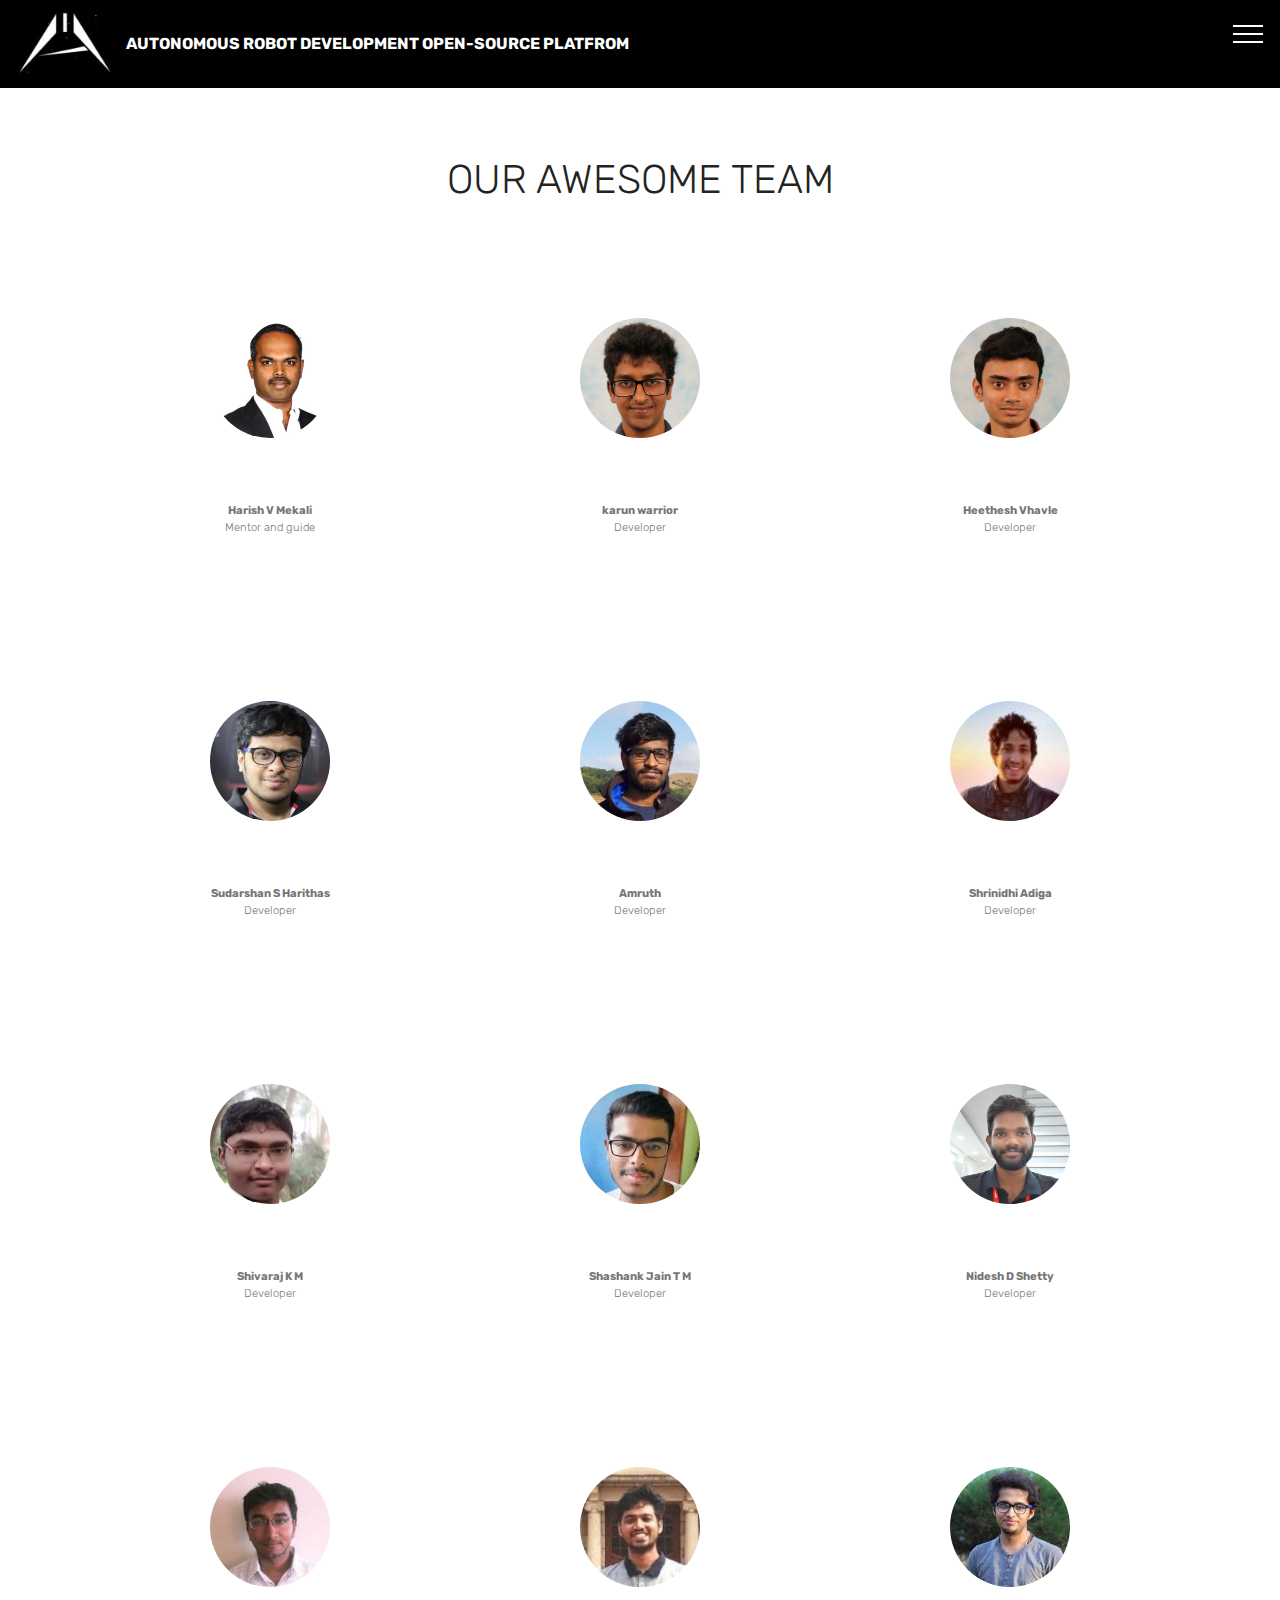
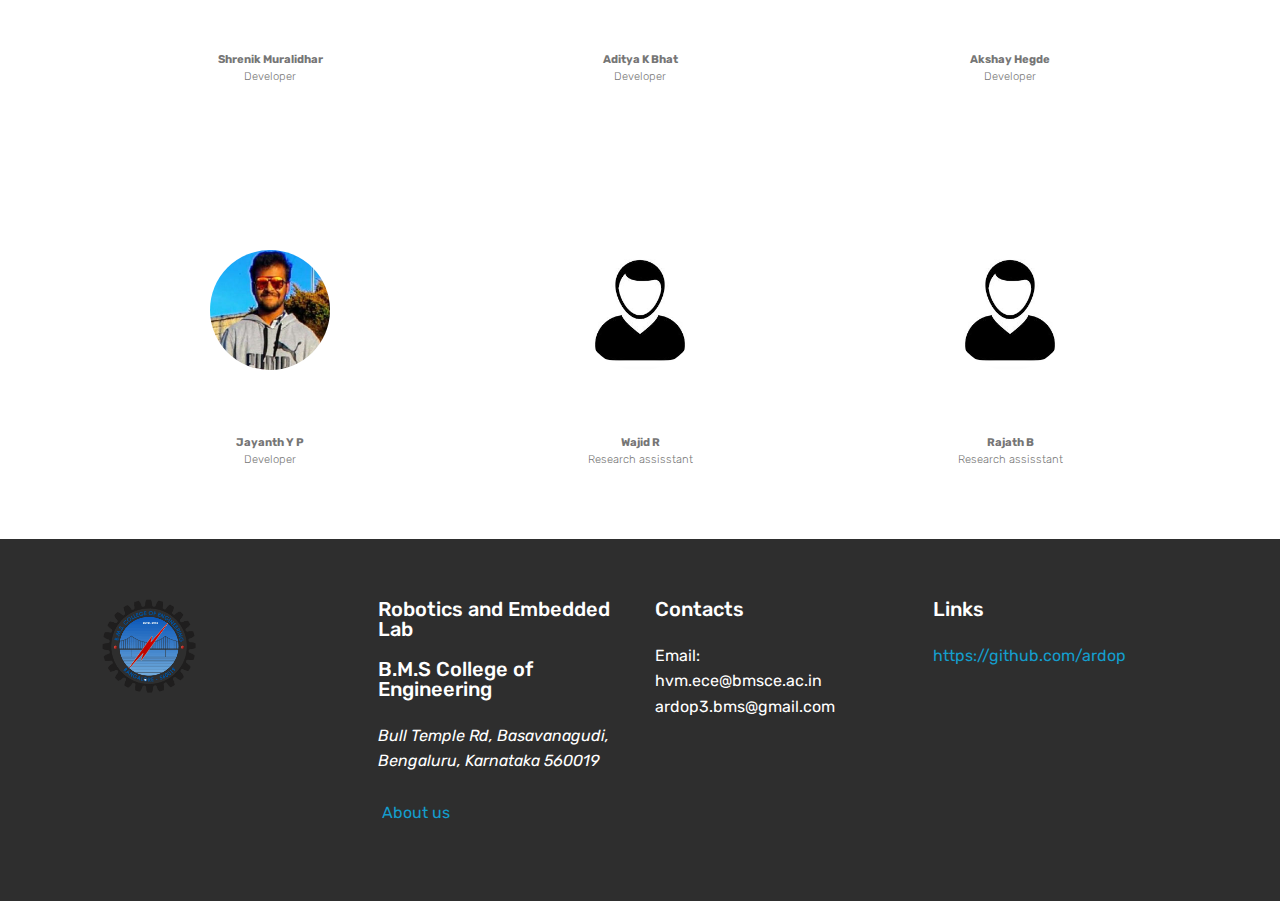
==== commit 7ee88dca: "Merge pull request #6 from Amruthchief/master" ====
--- a/page2.html
+++ b/page2.html
@@ -11,6 +11,7 @@
   
   
   <title>Page 2</title>
+  <link rel="stylesheet" href="assets/web/assets/mobirise-icons-bold/mobirise-icons-bold.css">
   <link rel="stylesheet" href="assets/web/assets/mobirise-icons/mobirise-icons.css">
   <link rel="stylesheet" href="assets/bootstrap/css/bootstrap.min.css">
   <link rel="stylesheet" href="assets/bootstrap/css/bootstrap-grid.min.css">
@@ -49,7 +50,7 @@
             </div>
         </div>
         <div class="collapse navbar-collapse" id="navbarSupportedContent">
-            <ul class="navbar-nav nav-dropdown nav-right" data-app-modern-menu="true"><li class="nav-item"><a class="nav-link link text-white display-4" href="page3.html"><span class="mbri-file mbr-iconfont mbr-iconfont-btn"></span>Documents &nbsp; &nbsp; &nbsp; &nbsp; &nbsp; &nbsp; &nbsp; &nbsp; &nbsp; &nbsp;&nbsp;</a></li><li class="nav-item"><a class="nav-link link text-white display-4" href="page4.html"><span class="mbri-play mbr-iconfont mbr-iconfont-btn"></span>Media &nbsp; &nbsp; &nbsp; &nbsp; &nbsp; &nbsp; &nbsp; &nbsp; &nbsp; &nbsp;</a></li><li class="nav-item">
+            <ul class="navbar-nav nav-dropdown nav-right" data-app-modern-menu="true"><li class="nav-item"><a class="nav-link link text-white display-4" href="page3.html" aria-expanded="true"><span class="mbri-file mbr-iconfont mbr-iconfont-btn"></span>Documents &nbsp; &nbsp; &nbsp; &nbsp; &nbsp; &nbsp; &nbsp; &nbsp; &nbsp; &nbsp;&nbsp;</a></li><li class="nav-item"><a class="nav-link link text-white display-4" href="page5.html" aria-expanded="true"><span class="mbrib-image-gallery mbr-iconfont mbr-iconfont-btn"></span>Gallery &nbsp; &nbsp; &nbsp; &nbsp; &nbsp; &nbsp; &nbsp; &nbsp; &nbsp; &nbsp;</a></li><li class="nav-item"><a class="nav-link link text-white display-4" href="page4.html"><span class="mbri-play mbr-iconfont mbr-iconfont-btn"></span>Demo &nbsp; &nbsp; &nbsp; &nbsp; &nbsp; &nbsp; &nbsp; &nbsp; &nbsp; &nbsp;</a></li><li class="nav-item">
                     <a class="nav-link link text-white display-4" href="page2.html">
                         <span class="mbri-search mbr-iconfont mbr-iconfont-btn"></span>
                         About Us
@@ -60,7 +61,7 @@
     </nav>
 </section>
 
-<section class="engine"><a href="https://mobirise.info/t">amp template</a></section><section class="testimonials1 cid-s4QCUmW6G2" id="testimonials1-3b">
+<section class="engine"><a href="https://mobirise.info/r">bootstrap template</a></section><section class="testimonials1 cid-s4QCUmW6G2" id="testimonials1-3b">
 
     
 
@@ -366,7 +367,7 @@
     </div>   
 </section>
 
-<section class="testimonials1 cid-s54pQS3GaZ" id="testimonials1-3o">
+<section class="testimonials1 cid-s54x7qPOys" id="testimonials1-3q">
 
     
 
@@ -386,32 +387,14 @@
                 <div class="panel-item p-3">
                     <div class="card-block">
                         <div class="testimonial-photo">
-                            <img src="assets/images/jayanth-yp-240x230.jpeg" alt="" title="">
+                            <img src="assets/images/jayanth-yp-240x230.jpg" alt="" title="">
                         </div>
                         <p class="mbr-text mbr-fonts-style display-7"></p>
                     </div>
                     <div class="card-footer">
                         <div class="mbr-author-name mbr-bold mbr-fonts-style display-7">Jayanth Y P</div>
                         <small class="mbr-author-desc mbr-italic mbr-light mbr-fonts-style display-7">
-                               Developer
-                        </small>
-                    </div>
-                </div>
-            </div>
-
-            <div class="mbr-testimonial p-3 align-center col-12 col-md-6 col-lg-4">
-                <div class="panel-item p-3">
-                    <div class="card-block">
-                        <div class="testimonial-photo">
-                            <img src="assets/images/nitesh-ms-240x273.jpg" alt="" title="">
-                        </div>
-                        <p class="mbr-text mbr-fonts-style display-7"></p>
-                    </div>
-                    <div class="card-footer">
-                        <div class="mbr-author-name mbr-bold mbr-fonts-style display-7">Nitesh M S</div>
-                        <small class="mbr-author-desc mbr-italic mbr-light mbr-fonts-style display-7">
-                               Developer
-                        </small>
+                               Developer</small>
                     </div>
                 </div>
             </div>
@@ -425,57 +408,14 @@
                         <p class="mbr-text mbr-fonts-style display-7"></p>
                     </div>
                     <div class="card-footer">
-                        <div class="mbr-author-name mbr-bold mbr-fonts-style display-7">Varun K V ITHAL</div>
-                        <small class="mbr-author-desc mbr-italic mbr-light mbr-fonts-style display-7">
-                               Developer
-                        </small>
-                    </div>
-                </div>
-            </div>
-
-            
-
-            
-
-            
-        </div>
-    </div>   
-</section>
-
-<section class="testimonials1 cid-s54pRr8pOx" id="testimonials1-3p">
-
-    
-
-    
-    <div class="container">
-        <div class="media-container-row">
-            <div class="title col-12 align-center">
-                
-                
-            </div>
-        </div>
-    </div>
-
-    <div class="container pt-3 mt-2">
-        <div class="media-container-row">
-            <div class="mbr-testimonial p-3 align-center col-12 col-md-6">
-                <div class="panel-item p-3">
-                    <div class="card-block">
-                        <div class="testimonial-photo">
-                            <img src="assets/images/female-216x233.jpg" alt="" title="">
-                        </div>
-                        <p class="mbr-text mbr-fonts-style display-7"></p>
-                    </div>
-                    <div class="card-footer">
-                        <div class="mbr-author-name mbr-bold mbr-fonts-style display-7">Shrisha</div>
-                        <small class="mbr-author-desc mbr-italic mbr-light mbr-fonts-style display-7">
-                               Developer
-                        </small>
-                    </div>
-                </div>
-            </div>
-
-            <div class="mbr-testimonial p-3 align-center col-12 col-md-6">
+                        <div class="mbr-author-name mbr-bold mbr-fonts-style display-7">Wajid R</div>
+                        <small class="mbr-author-desc mbr-italic mbr-light mbr-fonts-style display-7">
+                               Research assisstant</small>
+                    </div>
+                </div>
+            </div>
+
+            <div class="mbr-testimonial p-3 align-center col-12 col-md-6 col-lg-4">
                 <div class="panel-item p-3">
                     <div class="card-block">
                         <div class="testimonial-photo">
@@ -484,74 +424,13 @@
                         <p class="mbr-text mbr-fonts-style display-7"></p>
                     </div>
                     <div class="card-footer">
-                        <div class="mbr-author-name mbr-bold mbr-fonts-style display-7">Nitish N</div>
-                        <small class="mbr-author-desc mbr-italic mbr-light mbr-fonts-style display-7">
-                               Developer
-                        </small>
-                    </div>
-                </div>
-            </div>
-
-            
-
-            
-
-            
-
-            
-        </div>
-    </div>   
-</section>
-
-<section class="testimonials1 cid-s54x7qPOys" id="testimonials1-3q">
-
-    
-
-    
-    <div class="container">
-        <div class="media-container-row">
-            <div class="title col-12 align-center">
-                
-                
-            </div>
-        </div>
-    </div>
-
-    <div class="container pt-3 mt-2">
-        <div class="media-container-row">
-            <div class="mbr-testimonial p-3 align-center col-12 col-md-6">
-                <div class="panel-item p-3">
-                    <div class="card-block">
-                        <div class="testimonial-photo">
-                            <img src="assets/images/male-216x233.jpg" alt="" title="">
-                        </div>
-                        <p class="mbr-text mbr-fonts-style display-7"></p>
-                    </div>
-                    <div class="card-footer">
                         <div class="mbr-author-name mbr-bold mbr-fonts-style display-7">Rajath B</div>
                         <small class="mbr-author-desc mbr-italic mbr-light mbr-fonts-style display-7">
-                               Research assisstant</small>
-                    </div>
-                </div>
-            </div>
-
-            <div class="mbr-testimonial p-3 align-center col-12 col-md-6">
-                <div class="panel-item p-3">
-                    <div class="card-block">
-                        <div class="testimonial-photo">
-                            <img src="assets/images/male-216x233.jpg" alt="" title="">
-                        </div>
-                        <p class="mbr-text mbr-fonts-style display-7"></p>
-                    </div>
-                    <div class="card-footer">
-                        <div class="mbr-author-name mbr-bold mbr-fonts-style display-7">Wajid R</div>
-                        <small class="mbr-author-desc mbr-italic mbr-light mbr-fonts-style display-7">
-                               Research assisstant</small>
-                    </div>
-                </div>
-            </div>
-
-            
+                               Research assisstant
+                        </small>
+                    </div>
+                </div>
+            </div>
 
             
 
@@ -604,10 +483,10 @@
   <script src="assets/popper/popper.min.js"></script>
   <script src="assets/bootstrap/js/bootstrap.min.js"></script>
   <script src="assets/tether/tether.min.js"></script>
-  <script src="assets/smoothscroll/smooth-scroll.js"></script>
   <script src="assets/dropdown/js/nav-dropdown.js"></script>
   <script src="assets/dropdown/js/navbar-dropdown.js"></script>
   <script src="assets/touchswipe/jquery.touch-swipe.min.js"></script>
+  <script src="assets/smoothscroll/smooth-scroll.js"></script>
   <script src="assets/theme/js/script.js"></script>
   
   
--- a/assets/web/assets/mobirise-icons-bold/mobirise-icons-bold.css
+++ b/assets/web/assets/mobirise-icons-bold/mobirise-icons-bold.css
@@ -0,0 +1,477 @@
+@font-face {
+  font-family: 'mobirise-icons-bold';
+  font-display: swap;
+  src:  url('mobirise-icons-bold.eot?m1l4yr');
+  src:  url('mobirise-icons-bold.eot?m1l4yr#iefix') format('embedded-opentype'),
+    url('mobirise-icons-bold.ttf?m1l4yr') format('truetype'),
+    url('mobirise-icons-bold.woff?m1l4yr') format('woff'),
+    url('mobirise-icons-bold.svg?m1l4yr#mobirise-icons-bold') format('svg');
+  font-weight: normal;
+  font-style: normal;
+}
+
+[class^="mbrib-"], [class*="mbrib-"] {
+  /* use !important to prevent issues with browser extensions that change fonts */
+  font-family: 'mobirise-icons-bold' !important;
+  speak: none;
+  font-style: normal;
+  font-weight: normal;
+  font-variant: normal;
+  text-transform: none;
+  line-height: 1;
+
+  /* Better Font Rendering =========== */
+  -webkit-font-smoothing: antialiased;
+  -moz-osx-font-smoothing: grayscale;
+}
+
+.mbrib-add-submenu:before {
+  content: "\e900";
+}
+.mbrib-alert:before {
+  content: "\e901";
+}
+.mbrib-align-center:before {
+  content: "\e902";
+}
+.mbrib-align-justify:before {
+  content: "\e903";
+}
+.mbrib-align-left:before {
+  content: "\e904";
+}
+.mbrib-align-right:before {
+  content: "\e905";
+}
+.mbrib-android:before {
+  content: "\e906";
+}
+.mbrib-apple:before {
+  content: "\e907";
+}
+.mbrib-arrow-down:before {
+  content: "\e908";
+}
+.mbrib-arrow-next:before {
+  content: "\e909";
+}
+.mbrib-arrow-prev:before {
+  content: "\e90a";
+}
+.mbrib-arrow-up:before {
+  content: "\e90b";
+}
+.mbrib-bold:before {
+  content: "\e90c";
+}
+.mbrib-bookmark:before {
+  content: "\e90d";
+}
+.mbrib-bootstrap:before {
+  content: "\e90e";
+}
+.mbrib-briefcase:before {
+  content: "\e90f";
+}
+.mbrib-browse:before {
+  content: "\e910";
+}
+.mbrib-bulleted-list:before {
+  content: "\e911";
+}
+.mbrib-calendar:before {
+  content: "\e912";
+}
+.mbrib-camera:before {
+  content: "\e913";
+}
+.mbrib-cart-add:before {
+  content: "\e914";
+}
+.mbrib-cart-full:before {
+  content: "\e915";
+}
+.mbrib-cash:before {
+  content: "\e916";
+}
+.mbrib-change-style:before {
+  content: "\e917";
+}
+.mbrib-chat:before {
+  content: "\e918";
+}
+.mbrib-clock:before {
+  content: "\e919";
+}
+.mbrib-close:before {
+  content: "\e91a";
+}
+.mbrib-cloud:before {
+  content: "\e91b";
+}
+.mbrib-code:before {
+  content: "\e91c";
+}
+.mbrib-contact-form:before {
+  content: "\e91d";
+}
+.mbrib-credit-card:before {
+  content: "\e91e";
+}
+.mbrib-cursor-click:before {
+  content: "\e91f";
+}
+.mbrib-cust-feedback:before {
+  content: "\e920";
+}
+.mbrib-database:before {
+  content: "\e921";
+}
+.mbrib-delivery:before {
+  content: "\e922";
+}
+.mbrib-desktop:before {
+  content: "\e923";
+}
+.mbrib-devices:before {
+  content: "\e924";
+}
+.mbrib-down:before {
+  content: "\e925";
+}
+.mbrib-download:before {
+  content: "\e926";
+}
+.mbrib-drag-n-drop:before {
+  content: "\e927";
+}
+.mbrib-drag-n-drop2:before {
+  content: "\e928";
+}
+.mbrib-edit:before {
+  content: "\e929";
+}
+.mbrib-edit2:before {
+  content: "\e92a";
+}
+.mbrib-error:before {
+  content: "\e92b";
+}
+.mbrib-extension:before {
+  content: "\e92c";
+}
+.mbrib-features:before {
+  content: "\e92d";
+}
+.mbrib-file:before {
+  content: "\e92e";
+}
+.mbrib-flag:before {
+  content: "\e92f";
+}
+.mbrib-folder:before {
+  content: "\e930";
+}
+.mbrib-gift:before {
+  content: "\e931";
+}
+.mbrib-github:before {
+  content: "\e932";
+}
+.mbrib-globe-2:before {
+  content: "\e933";
+}
+.mbrib-globe:before {
+  content: "\e934";
+}
+.mbrib-growing-chart:before {
+  content: "\e935";
+}
+.mbrib-hearth:before {
+  content: "\e936";
+}
+.mbrib-help:before {
+  content: "\e937";
+}
+.mbrib-home:before {
+  content: "\e938";
+}
+.mbrib-hot-cup:before {
+  content: "\e939";
+}
+.mbrib-idea:before {
+  content: "\e93a";
+}
+.mbrib-image-gallery:before {
+  content: "\e93b";
+}
+.mbrib-image-slider:before {
+  content: "\e93c";
+}
+.mbrib-info:before {
+  content: "\e93d";
+}
+.mbrib-italic:before {
+  content: "\e93e";
+}
+.mbrib-key:before {
+  content: "\e93f";
+}
+.mbrib-laptop:before {
+  content: "\e940";
+}
+.mbrib-layers:before {
+  content: "\e941";
+}
+.mbrib-left-right:before {
+  content: "\e942";
+}
+.mbrib-left:before {
+  content: "\e943";
+}
+.mbrib-letter:before {
+  content: "\e944";
+}
+.mbrib-like:before {
+  content: "\e945";
+}
+.mbrib-link:before {
+  content: "\e946";
+}
+.mbrib-lock:before {
+  content: "\e947";
+}
+.mbrib-login:before {
+  content: "\e948";
+}
+.mbrib-logout:before {
+  content: "\e949";
+}
+.mbrib-magic-stick:before {
+  content: "\e94a";
+}
+.mbrib-map-pin:before {
+  content: "\e94b";
+}
+.mbrib-menu:before {
+  content: "\e94c";
+}
+.mbrib-mobile:before {
+  content: "\e94d";
+}
+.mbrib-mobile2:before {
+  content: "\e94e";
+}
+.mbrib-mobirise:before {
+  content: "\e94f";
+}
+.mbrib-more-horizontal:before {
+  content: "\e950";
+}
+.mbrib-more-vertical:before {
+  content: "\e951";
+}
+.mbrib-music:before {
+  content: "\e952";
+}
+.mbrib-new-file:before {
+  content: "\e953";
+}
+.mbrib-numbered-list:before {
+  content: "\e954";
+}
+.mbrib-opened-folder:before {
+  content: "\e955";
+}
+.mbrib-pages:before {
+  content: "\e956";
+}
+.mbrib-paper-plane:before {
+  content: "\e957";
+}
+.mbrib-paperclip:before {
+  content: "\e958";
+}
+.mbrib-photo:before {
+  content: "\e959";
+}
+.mbrib-photos:before {
+  content: "\e95a";
+}
+.mbrib-pin:before {
+  content: "\e95b";
+}
+.mbrib-play:before {
+  content: "\e95c";
+}
+.mbrib-plus:before {
+  content: "\e95d";
+}
+.mbrib-preview:before {
+  content: "\e95e";
+}
+.mbrib-print:before {
+  content: "\e95f";
+}
+.mbrib-protect:before {
+  content: "\e960";
+}
+.mbrib-question:before {
+  content: "\e961";
+}
+.mbrib-quote-left:before {
+  content: "\e962";
+}
+.mbrib-quote-right:before {
+  content: "\e963";
+}
+.mbrib-redo:before {
+  content: "\e964";
+}
+.mbrib-refresh:before {
+  content: "\e965";
+}
+.mbrib-responsive:before {
+  content: "\e966";
+}
+.mbrib-right:before {
+  content: "\e967";
+}
+.mbrib-rocket:before {
+  content: "\e968";
+}
+.mbrib-sad-face:before {
+  content: "\e969";
+}
+.mbrib-sale:before {
+  content: "\e96a";
+}
+.mbrib-save:before {
+  content: "\e96b";
+}
+.mbrib-search:before {
+  content: "\e96c";
+}
+.mbrib-setting:before {
+  content: "\e96d";
+}
+.mbrib-setting2:before {
+  content: "\e96e";
+}
+.mbrib-setting3:before {
+  content: "\e96f";
+}
+.mbrib-share:before {
+  content: "\e970";
+}
+.mbrib-shopping-bag:before {
+  content: "\e971";
+}
+.mbrib-shopping-basket:before {
+  content: "\e972";
+}
+.mbrib-shopping-cart:before {
+  content: "\e973";
+}
+.mbrib-sites:before {
+  content: "\e974";
+}
+.mbrib-smile-face:before {
+  content: "\e975";
+}
+.mbrib-speed:before {
+  content: "\e976";
+}
+.mbrib-star:before {
+  content: "\e977";
+}
+.mbrib-success:before {
+  content: "\e978";
+}
+.mbrib-sun:before {
+  content: "\e979";
+}
+.mbrib-sun2:before {
+  content: "\e97a";
+}
+.mbrib-tablet-vertical:before {
+  content: "\e97b";
+}
+.mbrib-tablet:before {
+  content: "\e97c";
+}
+.mbrib-target:before {
+  content: "\e97d";
+}
+.mbrib-timer:before {
+  content: "\e97e";
+}
+.mbrib-to-ftp:before {
+  content: "\e97f";
+}
+.mbrib-to-local-drive:before {
+  content: "\e980";
+}
+.mbrib-touch-swipe:before {
+  content: "\e981";
+}
+.mbrib-touch:before {
+  content: "\e982";
+}
+.mbrib-trash:before {
+  content: "\e983";
+}
+.mbrib-underline:before {
+  content: "\e984";
+}
+.mbrib-undo:before {
+  content: "\e985";
+}
+.mbrib-unlink:before {
+  content: "\e986";
+}
+.mbrib-unlock:before {
+  content: "\e987";
+}
+.mbrib-up-down:before {
+  content: "\e988";
+}
+.mbrib-up:before {
+  content: "\e989";
+}
+.mbrib-update:before {
+  content: "\e98a";
+}
+.mbrib-upload:before {
+  content: "\e98b";
+}
+.mbrib-user:before {
+  content: "\e98c";
+}
+.mbrib-user2:before {
+  content: "\e98d";
+}
+.mbrib-users:before {
+  content: "\e98e";
+}
+.mbrib-video-play:before {
+  content: "\e98f";
+}
+.mbrib-video:before {
+  content: "\e990";
+}
+.mbrib-watch:before {
+  content: "\e991";
+}
+.mbrib-website-theme:before {
+  content: "\e992";
+}
+.mbrib-wifi:before {
+  content: "\e993";
+}
+.mbrib-windows:before {
+  content: "\e994";
+}
+.mbrib-zoom-out:before {
+  content: "\e995";
+}
--- a/assets/mobirise/css/mbr-additional.css
+++ b/assets/mobirise/css/mbr-additional.css
@@ -1888,122 +1888,6 @@
 .cid-s3asLBD0yb .dropdown-item:hover {
   color: #c1c1c1 !important;
 }
-.cid-s54pQS3GaZ {
-  padding-top: 0px;
-  padding-bottom: 0px;
-  background-color: #ffffff;
-}
-.cid-s54pQS3GaZ .mbr-section-subtitle {
-  color: #767676;
-}
-.cid-s54pQS3GaZ .media-container-row {
-  -webkit-flex-wrap: wrap;
-  -ms-flex-wrap: wrap;
-  flex-wrap: wrap;
-}
-.cid-s54pQS3GaZ .mbr-text {
-  color: #767676;
-}
-.cid-s54pQS3GaZ .mbr-author-desc {
-  display: block;
-  color: #767676;
-}
-.cid-s54pQS3GaZ .mbr-author-name {
-  color: #767676;
-}
-.cid-s54pQS3GaZ .mbr-testimonial .panel-item {
-  background-color: #ffffff;
-}
-.cid-s54pQS3GaZ .mbr-testimonial .card-block {
-  -webkit-flex-grow: 0;
-  flex-grow: 0;
-  padding: 2.4rem 2.4rem 0 2.4rem;
-}
-.cid-s54pQS3GaZ .mbr-testimonial .card-block .testimonial-photo {
-  display: inline-block;
-  width: 120px;
-  height: 120px;
-  margin-bottom: 1.6rem;
-  overflow: hidden;
-  border-radius: 50%;
-}
-.cid-s54pQS3GaZ .mbr-testimonial .card-block .testimonial-photo img {
-  width: 100%;
-  min-width: 100%;
-  min-height: 100%;
-}
-.cid-s54pQS3GaZ .mbr-testimonial .card-footer {
-  padding-bottom: 2.4rem;
-  border-top: 0;
-  padding-top: 1rem;
-  word-wrap: break-word;
-  word-break: break-word;
-  background: none;
-}
-@media (max-width: 300px) {
-  .cid-s54pQS3GaZ .testimonial-photo {
-    width: 100% !important;
-    height: auto !important;
-  }
-}
-.cid-s54pRr8pOx {
-  padding-top: 0px;
-  padding-bottom: 0px;
-  background-color: #ffffff;
-}
-.cid-s54pRr8pOx .mbr-section-subtitle {
-  color: #767676;
-}
-.cid-s54pRr8pOx .media-container-row {
-  -webkit-flex-wrap: wrap;
-  -ms-flex-wrap: wrap;
-  flex-wrap: wrap;
-}
-.cid-s54pRr8pOx .mbr-text {
-  color: #767676;
-}
-.cid-s54pRr8pOx .mbr-author-desc {
-  display: block;
-  color: #767676;
-}
-.cid-s54pRr8pOx .mbr-author-name {
-  color: #767676;
-}
-.cid-s54pRr8pOx .mbr-testimonial .panel-item {
-  background-color: #ffffff;
-}
-.cid-s54pRr8pOx .mbr-testimonial .card-block {
-  -webkit-flex-grow: 0;
-  flex-grow: 0;
-  padding: 2.4rem 2.4rem 0 2.4rem;
-}
-.cid-s54pRr8pOx .mbr-testimonial .card-block .testimonial-photo {
-  display: inline-block;
-  width: 120px;
-  height: 120px;
-  margin-bottom: 1.6rem;
-  overflow: hidden;
-  border-radius: 50%;
-}
-.cid-s54pRr8pOx .mbr-testimonial .card-block .testimonial-photo img {
-  width: 100%;
-  min-width: 100%;
-  min-height: 100%;
-}
-.cid-s54pRr8pOx .mbr-testimonial .card-footer {
-  padding-bottom: 2.4rem;
-  border-top: 0;
-  padding-top: 1rem;
-  word-wrap: break-word;
-  word-break: break-word;
-  background: none;
-}
-@media (max-width: 300px) {
-  .cid-s54pRr8pOx .testimonial-photo {
-    width: 100% !important;
-    height: auto !important;
-  }
-}
 .cid-s54x7qPOys {
   padding-top: 0px;
   padding-bottom: 0px;
@@ -2598,7 +2482,7 @@
   }
 }
 .cid-s3cKMkhvsN .panel-text {
-  text-align: center;
+  text-align: left;
 }
 .cid-s4JyeeumJf {
   padding-top: 60px;
@@ -3258,3 +3142,474 @@
     justify-content: center;
   }
 }
+.cid-s3asLBD0yb .navbar {
+  padding: .5rem 0;
+  background: #000000;
+  transition: none;
+  min-height: 77px;
+}
+.cid-s3asLBD0yb .navbar-dropdown.bg-color.transparent.opened {
+  background: #000000;
+}
+.cid-s3asLBD0yb a {
+  font-style: normal;
+}
+.cid-s3asLBD0yb .nav-item span {
+  padding-right: 0.4em;
+  line-height: 0.5em;
+  vertical-align: text-bottom;
+  position: relative;
+  text-decoration: none;
+}
+.cid-s3asLBD0yb .nav-item a {
+  display: -webkit-flex;
+  align-items: center;
+  justify-content: center;
+  padding: 0.7rem 0 !important;
+  margin: 0rem .65rem !important;
+  -webkit-align-items: center;
+  -webkit-justify-content: center;
+}
+.cid-s3asLBD0yb .nav-item:focus,
+.cid-s3asLBD0yb .nav-link:focus {
+  outline: none;
+}
+.cid-s3asLBD0yb .btn {
+  padding: 0.4rem 1.5rem;
+  display: -webkit-inline-flex;
+  align-items: center;
+  -webkit-align-items: center;
+}
+.cid-s3asLBD0yb .btn .mbr-iconfont {
+  font-size: 1.6rem;
+}
+.cid-s3asLBD0yb .menu-logo {
+  margin-right: auto;
+}
+.cid-s3asLBD0yb .menu-logo .navbar-brand {
+  display: flex;
+  margin-left: 5rem;
+  padding: 0;
+  transition: padding .2s;
+  min-height: 3.8rem;
+  -webkit-align-items: center;
+  align-items: center;
+}
+.cid-s3asLBD0yb .menu-logo .navbar-brand .navbar-caption-wrap {
+  display: flex;
+  -webkit-align-items: center;
+  align-items: center;
+  word-break: break-word;
+  min-width: 7rem;
+  margin: .3rem 0;
+}
+.cid-s3asLBD0yb .menu-logo .navbar-brand .navbar-caption-wrap .navbar-caption {
+  line-height: 1.2rem !important;
+  padding-right: 2rem;
+}
+.cid-s3asLBD0yb .menu-logo .navbar-brand .navbar-logo {
+  font-size: 4rem;
+  transition: font-size 0.25s;
+}
+.cid-s3asLBD0yb .menu-logo .navbar-brand .navbar-logo img {
+  display: flex;
+}
+.cid-s3asLBD0yb .menu-logo .navbar-brand .navbar-logo .mbr-iconfont {
+  transition: font-size 0.25s;
+}
+.cid-s3asLBD0yb .menu-logo .navbar-brand .navbar-logo a {
+  display: inline-flex;
+}
+.cid-s3asLBD0yb .navbar-toggleable-sm .navbar-collapse {
+  justify-content: flex-end;
+  -webkit-justify-content: flex-end;
+  padding-right: 5rem;
+  width: auto;
+}
+.cid-s3asLBD0yb .navbar-toggleable-sm .navbar-collapse .navbar-nav {
+  flex-wrap: wrap;
+  -webkit-flex-wrap: wrap;
+  padding-left: 0;
+}
+.cid-s3asLBD0yb .navbar-toggleable-sm .navbar-collapse .navbar-nav .nav-item {
+  -webkit-align-self: center;
+  align-self: center;
+}
+.cid-s3asLBD0yb .navbar-toggleable-sm .navbar-collapse .navbar-buttons {
+  padding-left: 0;
+  padding-bottom: 0;
+}
+.cid-s3asLBD0yb .dropdown .dropdown-menu {
+  background: #000000;
+  visibility: hidden;
+  display: block;
+  position: absolute;
+  min-width: 5rem;
+  padding-top: 1.4rem;
+  padding-bottom: 1.4rem;
+  text-align: left;
+}
+.cid-s3asLBD0yb .dropdown .dropdown-menu .dropdown-item {
+  width: auto;
+  padding: 0.235em 1.5385em 0.235em 1.5385em !important;
+}
+.cid-s3asLBD0yb .dropdown .dropdown-menu .dropdown-item::after {
+  right: 0.5rem;
+}
+.cid-s3asLBD0yb .dropdown .dropdown-menu .dropdown-submenu {
+  margin: 0;
+}
+.cid-s3asLBD0yb .dropdown.open > .dropdown-menu {
+  visibility: visible;
+}
+.cid-s3asLBD0yb .navbar-toggleable-sm.opened:after {
+  position: absolute;
+  width: 100vw;
+  height: 100vh;
+  content: '';
+  background-color: rgba(0, 0, 0, 0.1);
+  left: 0;
+  bottom: 0;
+  transform: translateY(100%);
+  -webkit-transform: translateY(100%);
+  z-index: 1000;
+}
+.cid-s3asLBD0yb .navbar.navbar-short {
+  min-height: 60px;
+  transition: all .2s;
+}
+.cid-s3asLBD0yb .navbar.navbar-short .navbar-toggler-right {
+  top: 20px;
+}
+.cid-s3asLBD0yb .navbar.navbar-short .navbar-logo a {
+  font-size: 2.5rem !important;
+  line-height: 2.5rem;
+  transition: font-size 0.25s;
+}
+.cid-s3asLBD0yb .navbar.navbar-short .navbar-logo a .mbr-iconfont {
+  font-size: 2.5rem !important;
+}
+.cid-s3asLBD0yb .navbar.navbar-short .navbar-logo a img {
+  height: 3rem !important;
+}
+.cid-s3asLBD0yb .navbar.navbar-short .navbar-brand {
+  min-height: 3rem;
+}
+.cid-s3asLBD0yb button.navbar-toggler {
+  width: 31px;
+  height: 18px;
+  cursor: pointer;
+  transition: all .2s;
+  top: 1.5rem;
+  right: 1rem;
+}
+.cid-s3asLBD0yb button.navbar-toggler:focus {
+  outline: none;
+}
+.cid-s3asLBD0yb button.navbar-toggler .hamburger span {
+  position: absolute;
+  right: 0;
+  width: 30px;
+  height: 2px;
+  border-right: 5px;
+  background-color: #ffffff;
+}
+.cid-s3asLBD0yb button.navbar-toggler .hamburger span:nth-child(1) {
+  top: 0;
+  transition: all .2s;
+}
+.cid-s3asLBD0yb button.navbar-toggler .hamburger span:nth-child(2) {
+  top: 8px;
+  transition: all .15s;
+}
+.cid-s3asLBD0yb button.navbar-toggler .hamburger span:nth-child(3) {
+  top: 8px;
+  transition: all .15s;
+}
+.cid-s3asLBD0yb button.navbar-toggler .hamburger span:nth-child(4) {
+  top: 16px;
+  transition: all .2s;
+}
+.cid-s3asLBD0yb nav.opened .hamburger span:nth-child(1) {
+  top: 8px;
+  width: 0;
+  opacity: 0;
+  right: 50%;
+  transition: all .2s;
+}
+.cid-s3asLBD0yb nav.opened .hamburger span:nth-child(2) {
+  -webkit-transform: rotate(45deg);
+  transform: rotate(45deg);
+  transition: all .25s;
+}
+.cid-s3asLBD0yb nav.opened .hamburger span:nth-child(3) {
+  -webkit-transform: rotate(-45deg);
+  transform: rotate(-45deg);
+  transition: all .25s;
+}
+.cid-s3asLBD0yb nav.opened .hamburger span:nth-child(4) {
+  top: 8px;
+  width: 0;
+  opacity: 0;
+  right: 50%;
+  transition: all .2s;
+}
+.cid-s3asLBD0yb .collapsed.navbar-expand {
+  flex-direction: column;
+  -webkit-flex-direction: column;
+}
+.cid-s3asLBD0yb .collapsed .btn {
+  display: -webkit-flex;
+}
+.cid-s3asLBD0yb .collapsed .navbar-collapse {
+  display: none !important;
+  padding-right: 0 !important;
+}
+.cid-s3asLBD0yb .collapsed .navbar-collapse.collapsing,
+.cid-s3asLBD0yb .collapsed .navbar-collapse.show {
+  display: block !important;
+}
+.cid-s3asLBD0yb .collapsed .navbar-collapse.collapsing .navbar-nav,
+.cid-s3asLBD0yb .collapsed .navbar-collapse.show .navbar-nav {
+  display: block;
+  text-align: center;
+}
+.cid-s3asLBD0yb .collapsed .navbar-collapse.collapsing .navbar-nav .nav-item,
+.cid-s3asLBD0yb .collapsed .navbar-collapse.show .navbar-nav .nav-item {
+  clear: both;
+}
+.cid-s3asLBD0yb .collapsed .navbar-collapse.collapsing .navbar-nav .nav-item:last-child,
+.cid-s3asLBD0yb .collapsed .navbar-collapse.show .navbar-nav .nav-item:last-child {
+  margin-bottom: 1rem;
+}
+.cid-s3asLBD0yb .collapsed .navbar-collapse.collapsing .navbar-buttons,
+.cid-s3asLBD0yb .collapsed .navbar-collapse.show .navbar-buttons {
+  text-align: center;
+}
+.cid-s3asLBD0yb .collapsed .navbar-collapse.collapsing .navbar-buttons:last-child,
+.cid-s3asLBD0yb .collapsed .navbar-collapse.show .navbar-buttons:last-child {
+  margin-bottom: 1rem;
+}
+@media (min-width: 1024px) {
+  .cid-s3asLBD0yb .collapsed:not(.navbar-short) .navbar-collapse {
+    max-height: calc(98.5vh - 4.5rem);
+  }
+}
+.cid-s3asLBD0yb .collapsed button.navbar-toggler {
+  display: block;
+}
+.cid-s3asLBD0yb .collapsed .navbar-brand {
+  margin-left: 1rem !important;
+}
+.cid-s3asLBD0yb .collapsed .navbar-toggleable-sm {
+  flex-direction: column;
+  -webkit-flex-direction: column;
+}
+.cid-s3asLBD0yb .collapsed .dropdown .dropdown-menu {
+  width: 100%;
+  text-align: center;
+  position: relative;
+  opacity: 0;
+  overflow: hidden;
+  display: block;
+  height: 0;
+  visibility: hidden;
+  padding: 0;
+  transition-duration: .5s;
+  transition-property: opacity,padding,height;
+}
+.cid-s3asLBD0yb .collapsed .dropdown.open > .dropdown-menu {
+  position: relative;
+  opacity: 1;
+  height: auto;
+  padding: 1.4rem 0;
+  visibility: visible;
+}
+.cid-s3asLBD0yb .collapsed .dropdown .dropdown-submenu {
+  left: 0;
+  text-align: center;
+  width: 100%;
+}
+.cid-s3asLBD0yb .collapsed .dropdown .dropdown-toggle[data-toggle="dropdown-submenu"]::after {
+  margin-top: 0;
+  position: inherit;
+  right: 0;
+  top: 50%;
+  display: inline-block;
+  width: 0;
+  height: 0;
+  margin-left: .3em;
+  vertical-align: middle;
+  content: "";
+  border-top: .30em solid;
+  border-right: .30em solid transparent;
+  border-left: .30em solid transparent;
+}
+@media (max-width: 1023px) {
+  .cid-s3asLBD0yb .navbar-expand {
+    flex-direction: column;
+    -webkit-flex-direction: column;
+  }
+  .cid-s3asLBD0yb img {
+    height: 3.8rem !important;
+  }
+  .cid-s3asLBD0yb .btn {
+    display: -webkit-flex;
+  }
+  .cid-s3asLBD0yb button.navbar-toggler {
+    display: block;
+  }
+  .cid-s3asLBD0yb .navbar-brand {
+    margin-left: 1rem !important;
+  }
+  .cid-s3asLBD0yb .navbar-toggleable-sm {
+    flex-direction: column;
+    -webkit-flex-direction: column;
+  }
+  .cid-s3asLBD0yb .navbar-collapse {
+    display: none !important;
+    padding-right: 0 !important;
+  }
+  .cid-s3asLBD0yb .navbar-collapse.collapsing,
+  .cid-s3asLBD0yb .navbar-collapse.show {
+    display: block !important;
+  }
+  .cid-s3asLBD0yb .navbar-collapse.collapsing .navbar-nav,
+  .cid-s3asLBD0yb .navbar-collapse.show .navbar-nav {
+    display: block;
+    text-align: center;
+  }
+  .cid-s3asLBD0yb .navbar-collapse.collapsing .navbar-nav .nav-item,
+  .cid-s3asLBD0yb .navbar-collapse.show .navbar-nav .nav-item {
+    clear: both;
+  }
+  .cid-s3asLBD0yb .navbar-collapse.collapsing .navbar-nav .nav-item:last-child,
+  .cid-s3asLBD0yb .navbar-collapse.show .navbar-nav .nav-item:last-child {
+    margin-bottom: 1rem;
+  }
+  .cid-s3asLBD0yb .navbar-collapse.collapsing .navbar-buttons,
+  .cid-s3asLBD0yb .navbar-collapse.show .navbar-buttons {
+    text-align: center;
+  }
+  .cid-s3asLBD0yb .navbar-collapse.collapsing .navbar-buttons:last-child,
+  .cid-s3asLBD0yb .navbar-collapse.show .navbar-buttons:last-child {
+    margin-bottom: 1rem;
+  }
+  .cid-s3asLBD0yb .dropdown .dropdown-menu {
+    width: 100%;
+    text-align: center;
+    position: relative;
+    opacity: 0;
+    overflow: hidden;
+    display: block;
+    height: 0;
+    visibility: hidden;
+    padding: 0;
+    transition-duration: .5s;
+    transition-property: opacity,padding,height;
+  }
+  .cid-s3asLBD0yb .dropdown.open > .dropdown-menu {
+    position: relative;
+    opacity: 1;
+    height: auto;
+    padding: 1.4rem 0;
+    visibility: visible;
+  }
+  .cid-s3asLBD0yb .dropdown .dropdown-submenu {
+    left: 0;
+    text-align: center;
+    width: 100%;
+  }
+  .cid-s3asLBD0yb .dropdown .dropdown-toggle[data-toggle="dropdown-submenu"]::after {
+    margin-top: 0;
+    position: inherit;
+    right: 0;
+    top: 50%;
+    display: inline-block;
+    width: 0;
+    height: 0;
+    margin-left: .3em;
+    vertical-align: middle;
+    content: "";
+    border-top: .30em solid;
+    border-right: .30em solid transparent;
+    border-left: .30em solid transparent;
+  }
+}
+@media (min-width: 767px) {
+  .cid-s3asLBD0yb .menu-logo {
+    flex-shrink: 0;
+    -webkit-flex-shrink: 0;
+  }
+}
+.cid-s3asLBD0yb .navbar-collapse {
+  flex-basis: auto;
+  -webkit-flex-basis: auto;
+}
+.cid-s3asLBD0yb .nav-link:hover,
+.cid-s3asLBD0yb .dropdown-item:hover {
+  color: #c1c1c1 !important;
+}
+.cid-s5bGhcU0b6 {
+  padding-top: 105px;
+  padding-bottom: 105px;
+  background-color: #149dcc;
+  overflow: hidden;
+}
+.cid-s5bGhcU0b6 .mbr-slider .carousel-control {
+  background: #1b1b1b;
+}
+.cid-s5bGhcU0b6 .mbr-slider .carousel-control-prev {
+  left: 0;
+  margin-left: 2.5rem;
+}
+.cid-s5bGhcU0b6 .mbr-slider .carousel-control-next {
+  right: 0;
+  margin-right: 2.5rem;
+}
+.cid-s5bGhcU0b6 .mbr-slider .modal-body .close {
+  background: #1b1b1b;
+}
+.cid-s5bGhcU0b6 .mbr-gallery-item > div::before {
+  content: '';
+  position: absolute;
+  left: 0;
+  top: 0;
+  width: 100%;
+  height: 100%;
+  background: #554346;
+  opacity: 0;
+  -webkit-transition: 0.2s opacity ease-in-out;
+  transition: 0.2s opacity ease-in-out;
+  background: linear-gradient(to left, #554346, #45505b) !important;
+}
+.cid-s5bGhcU0b6 .mbr-gallery-item > div:hover .mbr-gallery-title::before {
+  background: transparent !important;
+}
+.cid-s5bGhcU0b6 .mbr-gallery-item > div:hover:before {
+  opacity: 0.7 !important;
+}
+.cid-s5bGhcU0b6 .mbr-gallery-title {
+  font-size: .9em;
+  position: absolute;
+  display: block;
+  width: 100%;
+  bottom: 0;
+  padding: 1rem;
+  color: #fff;
+  z-index: 2;
+}
+.cid-s5bGhcU0b6 .mbr-gallery-title:before {
+  content: " ";
+  width: 100%;
+  height: 100%;
+  top: 0;
+  left: 0;
+  z-index: -1;
+  position: absolute;
+  background: #554346 !important;
+  opacity: 0.7;
+  -webkit-transition: 0.2s background ease-in-out;
+  transition: 0.2s background ease-in-out;
+  background: linear-gradient(to left, #554346, #45505b) !important;
+}
--- a/assets/mobirise/css/mbr-additional.css
+++ b/assets/mobirise/css/mbr-additional.css
@@ -1888,122 +1888,6 @@
 .cid-s3asLBD0yb .dropdown-item:hover {
   color: #c1c1c1 !important;
 }
-.cid-s54pQS3GaZ {
-  padding-top: 0px;
-  padding-bottom: 0px;
-  background-color: #ffffff;
-}
-.cid-s54pQS3GaZ .mbr-section-subtitle {
-  color: #767676;
-}
-.cid-s54pQS3GaZ .media-container-row {
-  -webkit-flex-wrap: wrap;
-  -ms-flex-wrap: wrap;
-  flex-wrap: wrap;
-}
-.cid-s54pQS3GaZ .mbr-text {
-  color: #767676;
-}
-.cid-s54pQS3GaZ .mbr-author-desc {
-  display: block;
-  color: #767676;
-}
-.cid-s54pQS3GaZ .mbr-author-name {
-  color: #767676;
-}
-.cid-s54pQS3GaZ .mbr-testimonial .panel-item {
-  background-color: #ffffff;
-}
-.cid-s54pQS3GaZ .mbr-testimonial .card-block {
-  -webkit-flex-grow: 0;
-  flex-grow: 0;
-  padding: 2.4rem 2.4rem 0 2.4rem;
-}
-.cid-s54pQS3GaZ .mbr-testimonial .card-block .testimonial-photo {
-  display: inline-block;
-  width: 120px;
-  height: 120px;
-  margin-bottom: 1.6rem;
-  overflow: hidden;
-  border-radius: 50%;
-}
-.cid-s54pQS3GaZ .mbr-testimonial .card-block .testimonial-photo img {
-  width: 100%;
-  min-width: 100%;
-  min-height: 100%;
-}
-.cid-s54pQS3GaZ .mbr-testimonial .card-footer {
-  padding-bottom: 2.4rem;
-  border-top: 0;
-  padding-top: 1rem;
-  word-wrap: break-word;
-  word-break: break-word;
-  background: none;
-}
-@media (max-width: 300px) {
-  .cid-s54pQS3GaZ .testimonial-photo {
-    width: 100% !important;
-    height: auto !important;
-  }
-}
-.cid-s54pRr8pOx {
-  padding-top: 0px;
-  padding-bottom: 0px;
-  background-color: #ffffff;
-}
-.cid-s54pRr8pOx .mbr-section-subtitle {
-  color: #767676;
-}
-.cid-s54pRr8pOx .media-container-row {
-  -webkit-flex-wrap: wrap;
-  -ms-flex-wrap: wrap;
-  flex-wrap: wrap;
-}
-.cid-s54pRr8pOx .mbr-text {
-  color: #767676;
-}
-.cid-s54pRr8pOx .mbr-author-desc {
-  display: block;
-  color: #767676;
-}
-.cid-s54pRr8pOx .mbr-author-name {
-  color: #767676;
-}
-.cid-s54pRr8pOx .mbr-testimonial .panel-item {
-  background-color: #ffffff;
-}
-.cid-s54pRr8pOx .mbr-testimonial .card-block {
-  -webkit-flex-grow: 0;
-  flex-grow: 0;
-  padding: 2.4rem 2.4rem 0 2.4rem;
-}
-.cid-s54pRr8pOx .mbr-testimonial .card-block .testimonial-photo {
-  display: inline-block;
-  width: 120px;
-  height: 120px;
-  margin-bottom: 1.6rem;
-  overflow: hidden;
-  border-radius: 50%;
-}
-.cid-s54pRr8pOx .mbr-testimonial .card-block .testimonial-photo img {
-  width: 100%;
-  min-width: 100%;
-  min-height: 100%;
-}
-.cid-s54pRr8pOx .mbr-testimonial .card-footer {
-  padding-bottom: 2.4rem;
-  border-top: 0;
-  padding-top: 1rem;
-  word-wrap: break-word;
-  word-break: break-word;
-  background: none;
-}
-@media (max-width: 300px) {
-  .cid-s54pRr8pOx .testimonial-photo {
-    width: 100% !important;
-    height: auto !important;
-  }
-}
 .cid-s54x7qPOys {
   padding-top: 0px;
   padding-bottom: 0px;
@@ -2598,7 +2482,7 @@
   }
 }
 .cid-s3cKMkhvsN .panel-text {
-  text-align: center;
+  text-align: left;
 }
 .cid-s4JyeeumJf {
   padding-top: 60px;
@@ -3258,3 +3142,474 @@
     justify-content: center;
   }
 }
+.cid-s3asLBD0yb .navbar {
+  padding: .5rem 0;
+  background: #000000;
+  transition: none;
+  min-height: 77px;
+}
+.cid-s3asLBD0yb .navbar-dropdown.bg-color.transparent.opened {
+  background: #000000;
+}
+.cid-s3asLBD0yb a {
+  font-style: normal;
+}
+.cid-s3asLBD0yb .nav-item span {
+  padding-right: 0.4em;
+  line-height: 0.5em;
+  vertical-align: text-bottom;
+  position: relative;
+  text-decoration: none;
+}
+.cid-s3asLBD0yb .nav-item a {
+  display: -webkit-flex;
+  align-items: center;
+  justify-content: center;
+  padding: 0.7rem 0 !important;
+  margin: 0rem .65rem !important;
+  -webkit-align-items: center;
+  -webkit-justify-content: center;
+}
+.cid-s3asLBD0yb .nav-item:focus,
+.cid-s3asLBD0yb .nav-link:focus {
+  outline: none;
+}
+.cid-s3asLBD0yb .btn {
+  padding: 0.4rem 1.5rem;
+  display: -webkit-inline-flex;
+  align-items: center;
+  -webkit-align-items: center;
+}
+.cid-s3asLBD0yb .btn .mbr-iconfont {
+  font-size: 1.6rem;
+}
+.cid-s3asLBD0yb .menu-logo {
+  margin-right: auto;
+}
+.cid-s3asLBD0yb .menu-logo .navbar-brand {
+  display: flex;
+  margin-left: 5rem;
+  padding: 0;
+  transition: padding .2s;
+  min-height: 3.8rem;
+  -webkit-align-items: center;
+  align-items: center;
+}
+.cid-s3asLBD0yb .menu-logo .navbar-brand .navbar-caption-wrap {
+  display: flex;
+  -webkit-align-items: center;
+  align-items: center;
+  word-break: break-word;
+  min-width: 7rem;
+  margin: .3rem 0;
+}
+.cid-s3asLBD0yb .menu-logo .navbar-brand .navbar-caption-wrap .navbar-caption {
+  line-height: 1.2rem !important;
+  padding-right: 2rem;
+}
+.cid-s3asLBD0yb .menu-logo .navbar-brand .navbar-logo {
+  font-size: 4rem;
+  transition: font-size 0.25s;
+}
+.cid-s3asLBD0yb .menu-logo .navbar-brand .navbar-logo img {
+  display: flex;
+}
+.cid-s3asLBD0yb .menu-logo .navbar-brand .navbar-logo .mbr-iconfont {
+  transition: font-size 0.25s;
+}
+.cid-s3asLBD0yb .menu-logo .navbar-brand .navbar-logo a {
+  display: inline-flex;
+}
+.cid-s3asLBD0yb .navbar-toggleable-sm .navbar-collapse {
+  justify-content: flex-end;
+  -webkit-justify-content: flex-end;
+  padding-right: 5rem;
+  width: auto;
+}
+.cid-s3asLBD0yb .navbar-toggleable-sm .navbar-collapse .navbar-nav {
+  flex-wrap: wrap;
+  -webkit-flex-wrap: wrap;
+  padding-left: 0;
+}
+.cid-s3asLBD0yb .navbar-toggleable-sm .navbar-collapse .navbar-nav .nav-item {
+  -webkit-align-self: center;
+  align-self: center;
+}
+.cid-s3asLBD0yb .navbar-toggleable-sm .navbar-collapse .navbar-buttons {
+  padding-left: 0;
+  padding-bottom: 0;
+}
+.cid-s3asLBD0yb .dropdown .dropdown-menu {
+  background: #000000;
+  visibility: hidden;
+  display: block;
+  position: absolute;
+  min-width: 5rem;
+  padding-top: 1.4rem;
+  padding-bottom: 1.4rem;
+  text-align: left;
+}
+.cid-s3asLBD0yb .dropdown .dropdown-menu .dropdown-item {
+  width: auto;
+  padding: 0.235em 1.5385em 0.235em 1.5385em !important;
+}
+.cid-s3asLBD0yb .dropdown .dropdown-menu .dropdown-item::after {
+  right: 0.5rem;
+}
+.cid-s3asLBD0yb .dropdown .dropdown-menu .dropdown-submenu {
+  margin: 0;
+}
+.cid-s3asLBD0yb .dropdown.open > .dropdown-menu {
+  visibility: visible;
+}
+.cid-s3asLBD0yb .navbar-toggleable-sm.opened:after {
+  position: absolute;
+  width: 100vw;
+  height: 100vh;
+  content: '';
+  background-color: rgba(0, 0, 0, 0.1);
+  left: 0;
+  bottom: 0;
+  transform: translateY(100%);
+  -webkit-transform: translateY(100%);
+  z-index: 1000;
+}
+.cid-s3asLBD0yb .navbar.navbar-short {
+  min-height: 60px;
+  transition: all .2s;
+}
+.cid-s3asLBD0yb .navbar.navbar-short .navbar-toggler-right {
+  top: 20px;
+}
+.cid-s3asLBD0yb .navbar.navbar-short .navbar-logo a {
+  font-size: 2.5rem !important;
+  line-height: 2.5rem;
+  transition: font-size 0.25s;
+}
+.cid-s3asLBD0yb .navbar.navbar-short .navbar-logo a .mbr-iconfont {
+  font-size: 2.5rem !important;
+}
+.cid-s3asLBD0yb .navbar.navbar-short .navbar-logo a img {
+  height: 3rem !important;
+}
+.cid-s3asLBD0yb .navbar.navbar-short .navbar-brand {
+  min-height: 3rem;
+}
+.cid-s3asLBD0yb button.navbar-toggler {
+  width: 31px;
+  height: 18px;
+  cursor: pointer;
+  transition: all .2s;
+  top: 1.5rem;
+  right: 1rem;
+}
+.cid-s3asLBD0yb button.navbar-toggler:focus {
+  outline: none;
+}
+.cid-s3asLBD0yb button.navbar-toggler .hamburger span {
+  position: absolute;
+  right: 0;
+  width: 30px;
+  height: 2px;
+  border-right: 5px;
+  background-color: #ffffff;
+}
+.cid-s3asLBD0yb button.navbar-toggler .hamburger span:nth-child(1) {
+  top: 0;
+  transition: all .2s;
+}
+.cid-s3asLBD0yb button.navbar-toggler .hamburger span:nth-child(2) {
+  top: 8px;
+  transition: all .15s;
+}
+.cid-s3asLBD0yb button.navbar-toggler .hamburger span:nth-child(3) {
+  top: 8px;
+  transition: all .15s;
+}
+.cid-s3asLBD0yb button.navbar-toggler .hamburger span:nth-child(4) {
+  top: 16px;
+  transition: all .2s;
+}
+.cid-s3asLBD0yb nav.opened .hamburger span:nth-child(1) {
+  top: 8px;
+  width: 0;
+  opacity: 0;
+  right: 50%;
+  transition: all .2s;
+}
+.cid-s3asLBD0yb nav.opened .hamburger span:nth-child(2) {
+  -webkit-transform: rotate(45deg);
+  transform: rotate(45deg);
+  transition: all .25s;
+}
+.cid-s3asLBD0yb nav.opened .hamburger span:nth-child(3) {
+  -webkit-transform: rotate(-45deg);
+  transform: rotate(-45deg);
+  transition: all .25s;
+}
+.cid-s3asLBD0yb nav.opened .hamburger span:nth-child(4) {
+  top: 8px;
+  width: 0;
+  opacity: 0;
+  right: 50%;
+  transition: all .2s;
+}
+.cid-s3asLBD0yb .collapsed.navbar-expand {
+  flex-direction: column;
+  -webkit-flex-direction: column;
+}
+.cid-s3asLBD0yb .collapsed .btn {
+  display: -webkit-flex;
+}
+.cid-s3asLBD0yb .collapsed .navbar-collapse {
+  display: none !important;
+  padding-right: 0 !important;
+}
+.cid-s3asLBD0yb .collapsed .navbar-collapse.collapsing,
+.cid-s3asLBD0yb .collapsed .navbar-collapse.show {
+  display: block !important;
+}
+.cid-s3asLBD0yb .collapsed .navbar-collapse.collapsing .navbar-nav,
+.cid-s3asLBD0yb .collapsed .navbar-collapse.show .navbar-nav {
+  display: block;
+  text-align: center;
+}
+.cid-s3asLBD0yb .collapsed .navbar-collapse.collapsing .navbar-nav .nav-item,
+.cid-s3asLBD0yb .collapsed .navbar-collapse.show .navbar-nav .nav-item {
+  clear: both;
+}
+.cid-s3asLBD0yb .collapsed .navbar-collapse.collapsing .navbar-nav .nav-item:last-child,
+.cid-s3asLBD0yb .collapsed .navbar-collapse.show .navbar-nav .nav-item:last-child {
+  margin-bottom: 1rem;
+}
+.cid-s3asLBD0yb .collapsed .navbar-collapse.collapsing .navbar-buttons,
+.cid-s3asLBD0yb .collapsed .navbar-collapse.show .navbar-buttons {
+  text-align: center;
+}
+.cid-s3asLBD0yb .collapsed .navbar-collapse.collapsing .navbar-buttons:last-child,
+.cid-s3asLBD0yb .collapsed .navbar-collapse.show .navbar-buttons:last-child {
+  margin-bottom: 1rem;
+}
+@media (min-width: 1024px) {
+  .cid-s3asLBD0yb .collapsed:not(.navbar-short) .navbar-collapse {
+    max-height: calc(98.5vh - 4.5rem);
+  }
+}
+.cid-s3asLBD0yb .collapsed button.navbar-toggler {
+  display: block;
+}
+.cid-s3asLBD0yb .collapsed .navbar-brand {
+  margin-left: 1rem !important;
+}
+.cid-s3asLBD0yb .collapsed .navbar-toggleable-sm {
+  flex-direction: column;
+  -webkit-flex-direction: column;
+}
+.cid-s3asLBD0yb .collapsed .dropdown .dropdown-menu {
+  width: 100%;
+  text-align: center;
+  position: relative;
+  opacity: 0;
+  overflow: hidden;
+  display: block;
+  height: 0;
+  visibility: hidden;
+  padding: 0;
+  transition-duration: .5s;
+  transition-property: opacity,padding,height;
+}
+.cid-s3asLBD0yb .collapsed .dropdown.open > .dropdown-menu {
+  position: relative;
+  opacity: 1;
+  height: auto;
+  padding: 1.4rem 0;
+  visibility: visible;
+}
+.cid-s3asLBD0yb .collapsed .dropdown .dropdown-submenu {
+  left: 0;
+  text-align: center;
+  width: 100%;
+}
+.cid-s3asLBD0yb .collapsed .dropdown .dropdown-toggle[data-toggle="dropdown-submenu"]::after {
+  margin-top: 0;
+  position: inherit;
+  right: 0;
+  top: 50%;
+  display: inline-block;
+  width: 0;
+  height: 0;
+  margin-left: .3em;
+  vertical-align: middle;
+  content: "";
+  border-top: .30em solid;
+  border-right: .30em solid transparent;
+  border-left: .30em solid transparent;
+}
+@media (max-width: 1023px) {
+  .cid-s3asLBD0yb .navbar-expand {
+    flex-direction: column;
+    -webkit-flex-direction: column;
+  }
+  .cid-s3asLBD0yb img {
+    height: 3.8rem !important;
+  }
+  .cid-s3asLBD0yb .btn {
+    display: -webkit-flex;
+  }
+  .cid-s3asLBD0yb button.navbar-toggler {
+    display: block;
+  }
+  .cid-s3asLBD0yb .navbar-brand {
+    margin-left: 1rem !important;
+  }
+  .cid-s3asLBD0yb .navbar-toggleable-sm {
+    flex-direction: column;
+    -webkit-flex-direction: column;
+  }
+  .cid-s3asLBD0yb .navbar-collapse {
+    display: none !important;
+    padding-right: 0 !important;
+  }
+  .cid-s3asLBD0yb .navbar-collapse.collapsing,
+  .cid-s3asLBD0yb .navbar-collapse.show {
+    display: block !important;
+  }
+  .cid-s3asLBD0yb .navbar-collapse.collapsing .navbar-nav,
+  .cid-s3asLBD0yb .navbar-collapse.show .navbar-nav {
+    display: block;
+    text-align: center;
+  }
+  .cid-s3asLBD0yb .navbar-collapse.collapsing .navbar-nav .nav-item,
+  .cid-s3asLBD0yb .navbar-collapse.show .navbar-nav .nav-item {
+    clear: both;
+  }
+  .cid-s3asLBD0yb .navbar-collapse.collapsing .navbar-nav .nav-item:last-child,
+  .cid-s3asLBD0yb .navbar-collapse.show .navbar-nav .nav-item:last-child {
+    margin-bottom: 1rem;
+  }
+  .cid-s3asLBD0yb .navbar-collapse.collapsing .navbar-buttons,
+  .cid-s3asLBD0yb .navbar-collapse.show .navbar-buttons {
+    text-align: center;
+  }
+  .cid-s3asLBD0yb .navbar-collapse.collapsing .navbar-buttons:last-child,
+  .cid-s3asLBD0yb .navbar-collapse.show .navbar-buttons:last-child {
+    margin-bottom: 1rem;
+  }
+  .cid-s3asLBD0yb .dropdown .dropdown-menu {
+    width: 100%;
+    text-align: center;
+    position: relative;
+    opacity: 0;
+    overflow: hidden;
+    display: block;
+    height: 0;
+    visibility: hidden;
+    padding: 0;
+    transition-duration: .5s;
+    transition-property: opacity,padding,height;
+  }
+  .cid-s3asLBD0yb .dropdown.open > .dropdown-menu {
+    position: relative;
+    opacity: 1;
+    height: auto;
+    padding: 1.4rem 0;
+    visibility: visible;
+  }
+  .cid-s3asLBD0yb .dropdown .dropdown-submenu {
+    left: 0;
+    text-align: center;
+    width: 100%;
+  }
+  .cid-s3asLBD0yb .dropdown .dropdown-toggle[data-toggle="dropdown-submenu"]::after {
+    margin-top: 0;
+    position: inherit;
+    right: 0;
+    top: 50%;
+    display: inline-block;
+    width: 0;
+    height: 0;
+    margin-left: .3em;
+    vertical-align: middle;
+    content: "";
+    border-top: .30em solid;
+    border-right: .30em solid transparent;
+    border-left: .30em solid transparent;
+  }
+}
+@media (min-width: 767px) {
+  .cid-s3asLBD0yb .menu-logo {
+    flex-shrink: 0;
+    -webkit-flex-shrink: 0;
+  }
+}
+.cid-s3asLBD0yb .navbar-collapse {
+  flex-basis: auto;
+  -webkit-flex-basis: auto;
+}
+.cid-s3asLBD0yb .nav-link:hover,
+.cid-s3asLBD0yb .dropdown-item:hover {
+  color: #c1c1c1 !important;
+}
+.cid-s5bGhcU0b6 {
+  padding-top: 105px;
+  padding-bottom: 105px;
+  background-color: #149dcc;
+  overflow: hidden;
+}
+.cid-s5bGhcU0b6 .mbr-slider .carousel-control {
+  background: #1b1b1b;
+}
+.cid-s5bGhcU0b6 .mbr-slider .carousel-control-prev {
+  left: 0;
+  margin-left: 2.5rem;
+}
+.cid-s5bGhcU0b6 .mbr-slider .carousel-control-next {
+  right: 0;
+  margin-right: 2.5rem;
+}
+.cid-s5bGhcU0b6 .mbr-slider .modal-body .close {
+  background: #1b1b1b;
+}
+.cid-s5bGhcU0b6 .mbr-gallery-item > div::before {
+  content: '';
+  position: absolute;
+  left: 0;
+  top: 0;
+  width: 100%;
+  height: 100%;
+  background: #554346;
+  opacity: 0;
+  -webkit-transition: 0.2s opacity ease-in-out;
+  transition: 0.2s opacity ease-in-out;
+  background: linear-gradient(to left, #554346, #45505b) !important;
+}
+.cid-s5bGhcU0b6 .mbr-gallery-item > div:hover .mbr-gallery-title::before {
+  background: transparent !important;
+}
+.cid-s5bGhcU0b6 .mbr-gallery-item > div:hover:before {
+  opacity: 0.7 !important;
+}
+.cid-s5bGhcU0b6 .mbr-gallery-title {
+  font-size: .9em;
+  position: absolute;
+  display: block;
+  width: 100%;
+  bottom: 0;
+  padding: 1rem;
+  color: #fff;
+  z-index: 2;
+}
+.cid-s5bGhcU0b6 .mbr-gallery-title:before {
+  content: " ";
+  width: 100%;
+  height: 100%;
+  top: 0;
+  left: 0;
+  z-index: -1;
+  position: absolute;
+  background: #554346 !important;
+  opacity: 0.7;
+  -webkit-transition: 0.2s background ease-in-out;
+  transition: 0.2s background ease-in-out;
+  background: linear-gradient(to left, #554346, #45505b) !important;
+}
